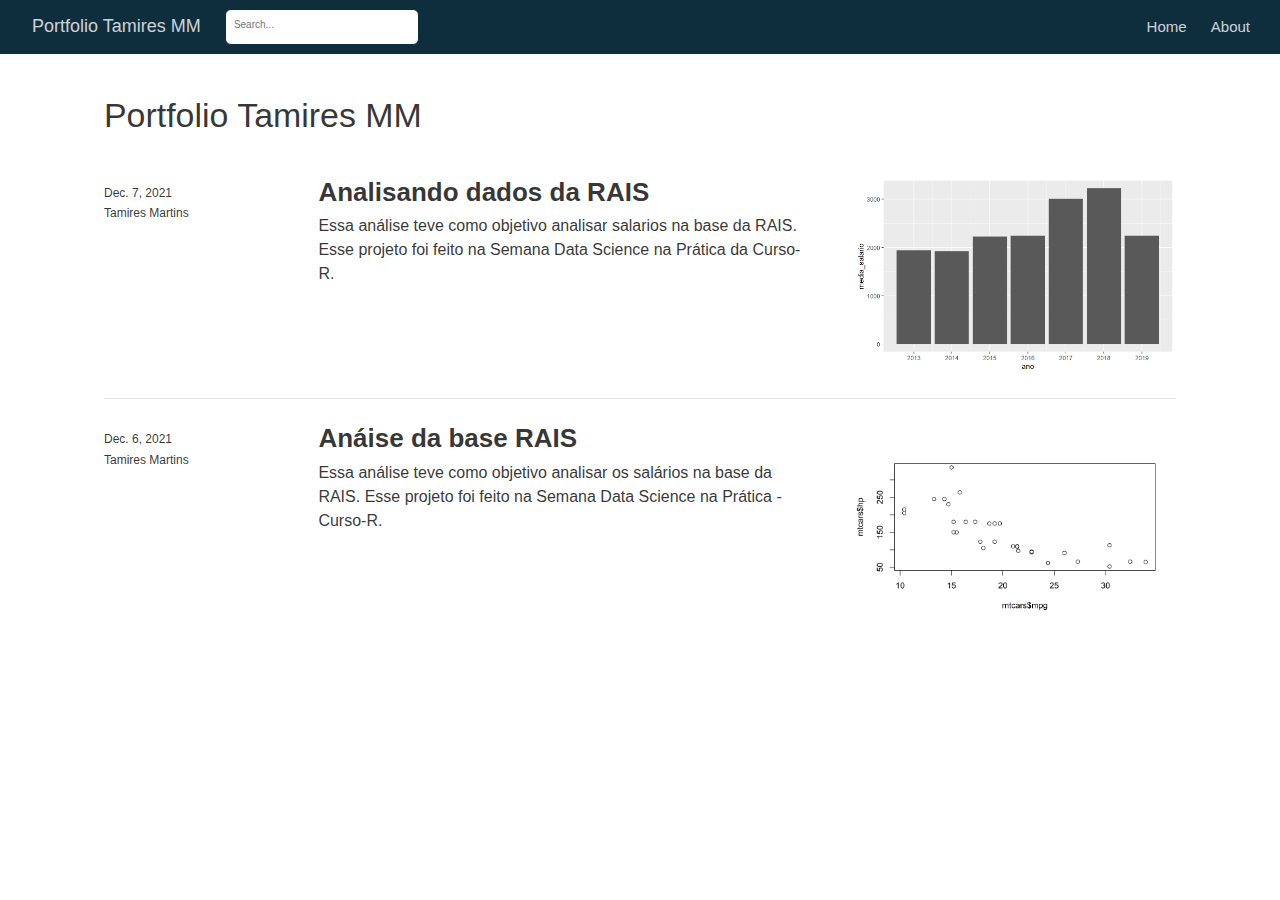
==== docs/index.html @ bf3757dd "post ate primeiro grafico" ====
<!DOCTYPE html>

<html xmlns="http://www.w3.org/1999/xhtml" lang="" xml:lang="">

<head>
  <meta charset="utf-8"/>
  <meta name="viewport" content="width=device-width, initial-scale=1"/>
  <meta http-equiv="X-UA-Compatible" content="IE=Edge,chrome=1"/>
  <meta name="generator" content="distill" />

  <style type="text/css">
  /* Hide doc at startup (prevent jankiness while JS renders/transforms) */
  body {
    visibility: hidden;
  }
  </style>

 <!--radix_placeholder_import_source-->
 <!--/radix_placeholder_import_source-->

<style type="text/css">code{white-space: pre;}</style>
<style type="text/css" data-origin="pandoc">
pre > code.sourceCode { white-space: pre; position: relative; }
pre > code.sourceCode > span { display: inline-block; line-height: 1.25; }
pre > code.sourceCode > span:empty { height: 1.2em; }
.sourceCode { overflow: visible; }
code.sourceCode > span { color: inherit; text-decoration: inherit; }
div.sourceCode { margin: 1em 0; }
pre.sourceCode { margin: 0; }
@media screen {
div.sourceCode { overflow: auto; }
}
@media print {
pre > code.sourceCode { white-space: pre-wrap; }
pre > code.sourceCode > span { text-indent: -5em; padding-left: 5em; }
}
pre.numberSource code
  { counter-reset: source-line 0; }
pre.numberSource code > span
  { position: relative; left: -4em; counter-increment: source-line; }
pre.numberSource code > span > a:first-child::before
  { content: counter(source-line);
    position: relative; left: -1em; text-align: right; vertical-align: baseline;
    border: none; display: inline-block;
    -webkit-touch-callout: none; -webkit-user-select: none;
    -khtml-user-select: none; -moz-user-select: none;
    -ms-user-select: none; user-select: none;
    padding: 0 4px; width: 4em;
    color: #aaaaaa;
  }
pre.numberSource { margin-left: 3em; border-left: 1px solid #aaaaaa;  padding-left: 4px; }
div.sourceCode
  {   }
@media screen {
pre > code.sourceCode > span > a:first-child::before { text-decoration: underline; }
}
code span.al { color: #ad0000; } /* Alert */
code span.an { color: #5e5e5e; } /* Annotation */
code span.at { } /* Attribute */
code span.bn { color: #ad0000; } /* BaseN */
code span.bu { } /* BuiltIn */
code span.cf { color: #007ba5; } /* ControlFlow */
code span.ch { color: #20794d; } /* Char */
code span.cn { color: #8f5902; } /* Constant */
code span.co { color: #5e5e5e; } /* Comment */
code span.cv { color: #5e5e5e; font-style: italic; } /* CommentVar */
code span.do { color: #5e5e5e; font-style: italic; } /* Documentation */
code span.dt { color: #ad0000; } /* DataType */
code span.dv { color: #ad0000; } /* DecVal */
code span.er { color: #ad0000; } /* Error */
code span.ex { } /* Extension */
code span.fl { color: #ad0000; } /* Float */
code span.fu { color: #4758ab; } /* Function */
code span.im { } /* Import */
code span.in { color: #5e5e5e; } /* Information */
code span.kw { color: #007ba5; } /* Keyword */
code span.op { color: #5e5e5e; } /* Operator */
code span.ot { color: #007ba5; } /* Other */
code span.pp { color: #ad0000; } /* Preprocessor */
code span.sc { color: #5e5e5e; } /* SpecialChar */
code span.ss { color: #20794d; } /* SpecialString */
code span.st { color: #20794d; } /* String */
code span.va { color: #111111; } /* Variable */
code span.vs { color: #20794d; } /* VerbatimString */
code span.wa { color: #5e5e5e; font-style: italic; } /* Warning */
</style>


  <!--radix_placeholder_meta_tags-->
  <title>Portfolio Tamires MM</title>




  <!--  https://developers.facebook.com/docs/sharing/webmasters#markup -->
  <meta property="og:title" content="Portfolio Tamires MM"/>
  <meta property="og:type" content="article"/>
  <meta property="og:locale" content="en_US"/>
  <meta property="og:site_name" content="Portfolio Tamires MM"/>

  <!--  https://dev.twitter.com/cards/types/summary -->
  <meta property="twitter:card" content="summary"/>
  <meta property="twitter:title" content="Portfolio Tamires MM"/>

  <!--/radix_placeholder_meta_tags-->
  <!--radix_placeholder_rmarkdown_metadata-->

  <script type="text/json" id="radix-rmarkdown-metadata">
  {"type":"list","attributes":{"names":{"type":"character","attributes":{},"value":["title","site","listing"]}},"value":[{"type":"character","attributes":{},"value":["Portfolio Tamires MM"]},{"type":"character","attributes":{},"value":["distill::distill_website"]},{"type":"character","attributes":{},"value":["posts"]}]}
  </script>
  <!--/radix_placeholder_rmarkdown_metadata-->
  <!--radix_placeholder_navigation_in_header-->
  <meta name="distill:offset" content=""/>

  <script type="application/javascript">

    window.headroom_prevent_pin = false;

    window.document.addEventListener("DOMContentLoaded", function (event) {

      // initialize headroom for banner
      var header = $('header').get(0);
      var headerHeight = header.offsetHeight;
      var headroom = new Headroom(header, {
        tolerance: 5,
        onPin : function() {
          if (window.headroom_prevent_pin) {
            window.headroom_prevent_pin = false;
            headroom.unpin();
          }
        }
      });
      headroom.init();
      if(window.location.hash)
        headroom.unpin();
      $(header).addClass('headroom--transition');

      // offset scroll location for banner on hash change
      // (see: https://github.com/WickyNilliams/headroom.js/issues/38)
      window.addEventListener("hashchange", function(event) {
        window.scrollTo(0, window.pageYOffset - (headerHeight + 25));
      });

      // responsive menu
      $('.distill-site-header').each(function(i, val) {
        var topnav = $(this);
        var toggle = topnav.find('.nav-toggle');
        toggle.on('click', function() {
          topnav.toggleClass('responsive');
        });
      });

      // nav dropdowns
      $('.nav-dropbtn').click(function(e) {
        $(this).next('.nav-dropdown-content').toggleClass('nav-dropdown-active');
        $(this).parent().siblings('.nav-dropdown')
           .children('.nav-dropdown-content').removeClass('nav-dropdown-active');
      });
      $("body").click(function(e){
        $('.nav-dropdown-content').removeClass('nav-dropdown-active');
      });
      $(".nav-dropdown").click(function(e){
        e.stopPropagation();
      });
    });
  </script>

  <style type="text/css">

  /* Theme (user-documented overrideables for nav appearance) */

  .distill-site-nav {
    color: rgba(255, 255, 255, 0.8);
    background-color: #0F2E3D;
    font-size: 15px;
    font-weight: 300;
  }

  .distill-site-nav a {
    color: inherit;
    text-decoration: none;
  }

  .distill-site-nav a:hover {
    color: white;
  }

  @media print {
    .distill-site-nav {
      display: none;
    }
  }

  .distill-site-header {

  }

  .distill-site-footer {

  }


  /* Site Header */

  .distill-site-header {
    width: 100%;
    box-sizing: border-box;
    z-index: 3;
  }

  .distill-site-header .nav-left {
    display: inline-block;
    margin-left: 8px;
  }

  @media screen and (max-width: 768px) {
    .distill-site-header .nav-left {
      margin-left: 0;
    }
  }


  .distill-site-header .nav-right {
    float: right;
    margin-right: 8px;
  }

  .distill-site-header a,
  .distill-site-header .title {
    display: inline-block;
    text-align: center;
    padding: 14px 10px 14px 10px;
  }

  .distill-site-header .title {
    font-size: 18px;
    min-width: 150px;
  }

  .distill-site-header .logo {
    padding: 0;
  }

  .distill-site-header .logo img {
    display: none;
    max-height: 20px;
    width: auto;
    margin-bottom: -4px;
  }

  .distill-site-header .nav-image img {
    max-height: 18px;
    width: auto;
    display: inline-block;
    margin-bottom: -3px;
  }



  @media screen and (min-width: 1000px) {
    .distill-site-header .logo img {
      display: inline-block;
    }
    .distill-site-header .nav-left {
      margin-left: 20px;
    }
    .distill-site-header .nav-right {
      margin-right: 20px;
    }
    .distill-site-header .title {
      padding-left: 12px;
    }
  }


  .distill-site-header .nav-toggle {
    display: none;
  }

  .nav-dropdown {
    display: inline-block;
    position: relative;
  }

  .nav-dropdown .nav-dropbtn {
    border: none;
    outline: none;
    color: rgba(255, 255, 255, 0.8);
    padding: 16px 10px;
    background-color: transparent;
    font-family: inherit;
    font-size: inherit;
    font-weight: inherit;
    margin: 0;
    margin-top: 1px;
    z-index: 2;
  }

  .nav-dropdown-content {
    display: none;
    position: absolute;
    background-color: white;
    min-width: 200px;
    border: 1px solid rgba(0,0,0,0.15);
    border-radius: 4px;
    box-shadow: 0px 8px 16px 0px rgba(0,0,0,0.1);
    z-index: 1;
    margin-top: 2px;
    white-space: nowrap;
    padding-top: 4px;
    padding-bottom: 4px;
  }

  .nav-dropdown-content hr {
    margin-top: 4px;
    margin-bottom: 4px;
    border: none;
    border-bottom: 1px solid rgba(0, 0, 0, 0.1);
  }

  .nav-dropdown-active {
    display: block;
  }

  .nav-dropdown-content a, .nav-dropdown-content .nav-dropdown-header {
    color: black;
    padding: 6px 24px;
    text-decoration: none;
    display: block;
    text-align: left;
  }

  .nav-dropdown-content .nav-dropdown-header {
    display: block;
    padding: 5px 24px;
    padding-bottom: 0;
    text-transform: uppercase;
    font-size: 14px;
    color: #999999;
    white-space: nowrap;
  }

  .nav-dropdown:hover .nav-dropbtn {
    color: white;
  }

  .nav-dropdown-content a:hover {
    background-color: #ddd;
    color: black;
  }

  .nav-right .nav-dropdown-content {
    margin-left: -45%;
    right: 0;
  }

  @media screen and (max-width: 768px) {
    .distill-site-header a, .distill-site-header .nav-dropdown  {display: none;}
    .distill-site-header a.nav-toggle {
      float: right;
      display: block;
    }
    .distill-site-header .title {
      margin-left: 0;
    }
    .distill-site-header .nav-right {
      margin-right: 0;
    }
    .distill-site-header {
      overflow: hidden;
    }
    .nav-right .nav-dropdown-content {
      margin-left: 0;
    }
  }


  @media screen and (max-width: 768px) {
    .distill-site-header.responsive {position: relative; min-height: 500px; }
    .distill-site-header.responsive a.nav-toggle {
      position: absolute;
      right: 0;
      top: 0;
    }
    .distill-site-header.responsive a,
    .distill-site-header.responsive .nav-dropdown {
      display: block;
      text-align: left;
    }
    .distill-site-header.responsive .nav-left,
    .distill-site-header.responsive .nav-right {
      width: 100%;
    }
    .distill-site-header.responsive .nav-dropdown {float: none;}
    .distill-site-header.responsive .nav-dropdown-content {position: relative;}
    .distill-site-header.responsive .nav-dropdown .nav-dropbtn {
      display: block;
      width: 100%;
      text-align: left;
    }
  }

  /* Site Footer */

  .distill-site-footer {
    width: 100%;
    overflow: hidden;
    box-sizing: border-box;
    z-index: 3;
    margin-top: 30px;
    padding-top: 30px;
    padding-bottom: 30px;
    text-align: center;
  }

  /* Headroom */

  d-title {
    padding-top: 6rem;
  }

  @media print {
    d-title {
      padding-top: 4rem;
    }
  }

  .headroom {
    z-index: 1000;
    position: fixed;
    top: 0;
    left: 0;
    right: 0;
  }

  .headroom--transition {
    transition: all .4s ease-in-out;
  }

  .headroom--unpinned {
    top: -100px;
  }

  .headroom--pinned {
    top: 0;
  }

  /* adjust viewport for navbar height */
  /* helps vertically center bootstrap (non-distill) content */
  .min-vh-100 {
    min-height: calc(100vh - 100px) !important;
  }

  </style>

  <script src="site_libs/jquery-3.6.0/jquery-3.6.0.min.js"></script>
  <link href="site_libs/font-awesome-5.1.0/css/all.css" rel="stylesheet"/>
  <link href="site_libs/font-awesome-5.1.0/css/v4-shims.css" rel="stylesheet"/>
  <script src="site_libs/headroom-0.9.4/headroom.min.js"></script>
  <script src="site_libs/autocomplete-0.37.1/autocomplete.min.js"></script>
  <script src="site_libs/fuse-6.4.1/fuse.min.js"></script>

  <script type="application/javascript">

  function getMeta(metaName) {
    var metas = document.getElementsByTagName('meta');
    for (let i = 0; i < metas.length; i++) {
      if (metas[i].getAttribute('name') === metaName) {
        return metas[i].getAttribute('content');
      }
    }
    return '';
  }

  function offsetURL(url) {
    var offset = getMeta('distill:offset');
    return offset ? offset + '/' + url : url;
  }

  function createFuseIndex() {

    // create fuse index
    var options = {
      keys: [
        { name: 'title', weight: 20 },
        { name: 'categories', weight: 15 },
        { name: 'description', weight: 10 },
        { name: 'contents', weight: 5 },
      ],
      ignoreLocation: true,
      threshold: 0
    };
    var fuse = new window.Fuse([], options);

    // fetch the main search.json
    return fetch(offsetURL('search.json'))
      .then(function(response) {
        if (response.status == 200) {
          return response.json().then(function(json) {
            // index main articles
            json.articles.forEach(function(article) {
              fuse.add(article);
            });
            // download collections and index their articles
            return Promise.all(json.collections.map(function(collection) {
              return fetch(offsetURL(collection)).then(function(response) {
                if (response.status === 200) {
                  return response.json().then(function(articles) {
                    articles.forEach(function(article) {
                      fuse.add(article);
                    });
                  })
                } else {
                  return Promise.reject(
                    new Error('Unexpected status from search index request: ' +
                              response.status)
                  );
                }
              });
            })).then(function() {
              return fuse;
            });
          });

        } else {
          return Promise.reject(
            new Error('Unexpected status from search index request: ' +
                        response.status)
          );
        }
      });
  }

  window.document.addEventListener("DOMContentLoaded", function (event) {

    // get search element (bail if we don't have one)
    var searchEl = window.document.getElementById('distill-search');
    if (!searchEl)
      return;

    createFuseIndex()
      .then(function(fuse) {

        // make search box visible
        searchEl.classList.remove('hidden');

        // initialize autocomplete
        var options = {
          autoselect: true,
          hint: false,
          minLength: 2,
        };
        window.autocomplete(searchEl, options, [{
          source: function(query, callback) {
            const searchOptions = {
              isCaseSensitive: false,
              shouldSort: true,
              minMatchCharLength: 2,
              limit: 10,
            };
            var results = fuse.search(query, searchOptions);
            callback(results
              .map(function(result) { return result.item; })
            );
          },
          templates: {
            suggestion: function(suggestion) {
              var img = suggestion.preview && Object.keys(suggestion.preview).length > 0
                ? `<img src="${offsetURL(suggestion.preview)}"</img>`
                : '';
              var html = `
                <div class="search-item">
                  <h3>${suggestion.title}</h3>
                  <div class="search-item-description">
                    ${suggestion.description || ''}
                  </div>
                  <div class="search-item-preview">
                    ${img}
                  </div>
                </div>
              `;
              return html;
            }
          }
        }]).on('autocomplete:selected', function(event, suggestion) {
          window.location.href = offsetURL(suggestion.path);
        });
        // remove inline display style on autocompleter (we want to
        // manage responsive display via css)
        $('.algolia-autocomplete').css("display", "");
      })
      .catch(function(error) {
        console.log(error);
      });

  });

  </script>

  <style type="text/css">

  .nav-search {
    font-size: x-small;
  }

  /* Algolioa Autocomplete */

  .algolia-autocomplete {
    display: inline-block;
    margin-left: 10px;
    vertical-align: sub;
    background-color: white;
    color: black;
    padding: 6px;
    padding-top: 8px;
    padding-bottom: 0;
    border-radius: 6px;
    border: 1px #0F2E3D solid;
    width: 180px;
  }


  @media screen and (max-width: 768px) {
    .distill-site-nav .algolia-autocomplete {
      display: none;
      visibility: hidden;
    }
    .distill-site-nav.responsive .algolia-autocomplete {
      display: inline-block;
      visibility: visible;
    }
    .distill-site-nav.responsive .algolia-autocomplete .aa-dropdown-menu {
      margin-left: 0;
      width: 400px;
      max-height: 400px;
    }
  }

  .algolia-autocomplete .aa-input, .algolia-autocomplete .aa-hint {
    width: 90%;
    outline: none;
    border: none;
  }

  .algolia-autocomplete .aa-hint {
    color: #999;
  }
  .algolia-autocomplete .aa-dropdown-menu {
    width: 550px;
    max-height: 70vh;
    overflow-x: visible;
    overflow-y: scroll;
    padding: 5px;
    margin-top: 3px;
    margin-left: -150px;
    background-color: #fff;
    border-radius: 5px;
    border: 1px solid #999;
    border-top: none;
  }

  .algolia-autocomplete .aa-dropdown-menu .aa-suggestion {
    cursor: pointer;
    padding: 5px 4px;
    border-bottom: 1px solid #eee;
  }

  .algolia-autocomplete .aa-dropdown-menu .aa-suggestion:last-of-type {
    border-bottom: none;
    margin-bottom: 2px;
  }

  .algolia-autocomplete .aa-dropdown-menu .aa-suggestion .search-item {
    overflow: hidden;
    font-size: 0.8em;
    line-height: 1.4em;
  }

  .algolia-autocomplete .aa-dropdown-menu .aa-suggestion .search-item h3 {
    font-size: 1rem;
    margin-block-start: 0;
    margin-block-end: 5px;
  }

  .algolia-autocomplete .aa-dropdown-menu .aa-suggestion .search-item-description {
    display: inline-block;
    overflow: hidden;
    height: 2.8em;
    width: 80%;
    margin-right: 4%;
  }

  .algolia-autocomplete .aa-dropdown-menu .aa-suggestion .search-item-preview {
    display: inline-block;
    width: 15%;
  }

  .algolia-autocomplete .aa-dropdown-menu .aa-suggestion .search-item-preview img {
    height: 3em;
    width: auto;
    display: none;
  }

  .algolia-autocomplete .aa-dropdown-menu .aa-suggestion .search-item-preview img[src] {
    display: initial;
  }

  .algolia-autocomplete .aa-dropdown-menu .aa-suggestion.aa-cursor {
    background-color: #eee;
  }
  .algolia-autocomplete .aa-dropdown-menu .aa-suggestion em {
    font-weight: bold;
    font-style: normal;
  }

  </style>


  <!--/radix_placeholder_navigation_in_header-->
  <!--radix_placeholder_distill-->

  <style type="text/css">

  body {
    background-color: white;
  }

  .pandoc-table {
    width: 100%;
  }

  .pandoc-table>caption {
    margin-bottom: 10px;
  }

  .pandoc-table th:not([align]) {
    text-align: left;
  }

  .pagedtable-footer {
    font-size: 15px;
  }

  d-byline .byline {
    grid-template-columns: 2fr 2fr;
  }

  d-byline .byline h3 {
    margin-block-start: 1.5em;
  }

  d-byline .byline .authors-affiliations h3 {
    margin-block-start: 0.5em;
  }

  .authors-affiliations .orcid-id {
    width: 16px;
    height:16px;
    margin-left: 4px;
    margin-right: 4px;
    vertical-align: middle;
    padding-bottom: 2px;
  }

  d-title .dt-tags {
    margin-top: 1em;
    grid-column: text;
  }

  .dt-tags .dt-tag {
    text-decoration: none;
    display: inline-block;
    color: rgba(0,0,0,0.6);
    padding: 0em 0.4em;
    margin-right: 0.5em;
    margin-bottom: 0.4em;
    font-size: 70%;
    border: 1px solid rgba(0,0,0,0.2);
    border-radius: 3px;
    text-transform: uppercase;
    font-weight: 500;
  }

  d-article table.gt_table td,
  d-article table.gt_table th {
    border-bottom: none;
  }

  .html-widget {
    margin-bottom: 2.0em;
  }

  .l-screen-inset {
    padding-right: 16px;
  }

  .l-screen .caption {
    margin-left: 10px;
  }

  .shaded {
    background: rgb(247, 247, 247);
    padding-top: 20px;
    padding-bottom: 20px;
    border-top: 1px solid rgba(0, 0, 0, 0.1);
    border-bottom: 1px solid rgba(0, 0, 0, 0.1);
  }

  .shaded .html-widget {
    margin-bottom: 0;
    border: 1px solid rgba(0, 0, 0, 0.1);
  }

  .shaded .shaded-content {
    background: white;
  }

  .text-output {
    margin-top: 0;
    line-height: 1.5em;
  }

  .hidden {
    display: none !important;
  }

  d-article {
    padding-top: 2.5rem;
    padding-bottom: 30px;
  }

  d-appendix {
    padding-top: 30px;
  }

  d-article>p>img {
    width: 100%;
  }

  d-article h2 {
    margin: 1rem 0 1.5rem 0;
  }

  d-article h3 {
    margin-top: 1.5rem;
  }

  d-article iframe {
    border: 1px solid rgba(0, 0, 0, 0.1);
    margin-bottom: 2.0em;
    width: 100%;
  }

  /* Tweak code blocks */

  d-article div.sourceCode code,
  d-article pre code {
    font-family: Consolas, Monaco, 'Andale Mono', 'Ubuntu Mono', monospace;
  }

  d-article pre,
  d-article div.sourceCode,
  d-article div.sourceCode pre {
    overflow: auto;
  }

  d-article div.sourceCode {
    background-color: white;
  }

  d-article div.sourceCode pre {
    padding-left: 10px;
    font-size: 12px;
    border-left: 2px solid rgba(0,0,0,0.1);
  }

  d-article pre {
    font-size: 12px;
    color: black;
    background: none;
    margin-top: 0;
    text-align: left;
    white-space: pre;
    word-spacing: normal;
    word-break: normal;
    word-wrap: normal;
    line-height: 1.5;

    -moz-tab-size: 4;
    -o-tab-size: 4;
    tab-size: 4;

    -webkit-hyphens: none;
    -moz-hyphens: none;
    -ms-hyphens: none;
    hyphens: none;
  }

  d-article pre a {
    border-bottom: none;
  }

  d-article pre a:hover {
    border-bottom: none;
    text-decoration: underline;
  }

  d-article details {
    grid-column: text;
    margin-bottom: 0.8em;
  }

  @media(min-width: 768px) {

  d-article pre,
  d-article div.sourceCode,
  d-article div.sourceCode pre {
    overflow: visible !important;
  }

  d-article div.sourceCode pre {
    padding-left: 18px;
    font-size: 14px;
  }

  d-article pre {
    font-size: 14px;
  }

  }

  figure img.external {
    background: white;
    border: 1px solid rgba(0, 0, 0, 0.1);
    box-shadow: 0 1px 8px rgba(0, 0, 0, 0.1);
    padding: 18px;
    box-sizing: border-box;
  }

  /* CSS for d-contents */

  .d-contents {
    grid-column: text;
    color: rgba(0,0,0,0.8);
    font-size: 0.9em;
    padding-bottom: 1em;
    margin-bottom: 1em;
    padding-bottom: 0.5em;
    margin-bottom: 1em;
    padding-left: 0.25em;
    justify-self: start;
  }

  @media(min-width: 1000px) {
    .d-contents.d-contents-float {
      height: 0;
      grid-column-start: 1;
      grid-column-end: 4;
      justify-self: center;
      padding-right: 3em;
      padding-left: 2em;
    }
  }

  .d-contents nav h3 {
    font-size: 18px;
    margin-top: 0;
    margin-bottom: 1em;
  }

  .d-contents li {
    list-style-type: none
  }

  .d-contents nav > ul {
    padding-left: 0;
  }

  .d-contents ul {
    padding-left: 1em
  }

  .d-contents nav ul li {
    margin-top: 0.6em;
    margin-bottom: 0.2em;
  }

  .d-contents nav a {
    font-size: 13px;
    border-bottom: none;
    text-decoration: none
    color: rgba(0, 0, 0, 0.8);
  }

  .d-contents nav a:hover {
    text-decoration: underline solid rgba(0, 0, 0, 0.6)
  }

  .d-contents nav > ul > li > a {
    font-weight: 600;
  }

  .d-contents nav > ul > li > ul {
    font-weight: inherit;
  }

  .d-contents nav > ul > li > ul > li {
    margin-top: 0.2em;
  }


  .d-contents nav ul {
    margin-top: 0;
    margin-bottom: 0.25em;
  }

  .d-article-with-toc h2:nth-child(2) {
    margin-top: 0;
  }


  /* Figure */

  .figure {
    position: relative;
    margin-bottom: 2.5em;
    margin-top: 1.5em;
  }

  .figure img {
    width: 100%;
  }

  .figure .caption {
    color: rgba(0, 0, 0, 0.6);
    font-size: 12px;
    line-height: 1.5em;
  }

  .figure img.external {
    background: white;
    border: 1px solid rgba(0, 0, 0, 0.1);
    box-shadow: 0 1px 8px rgba(0, 0, 0, 0.1);
    padding: 18px;
    box-sizing: border-box;
  }

  .figure .caption a {
    color: rgba(0, 0, 0, 0.6);
  }

  .figure .caption b,
  .figure .caption strong, {
    font-weight: 600;
    color: rgba(0, 0, 0, 1.0);
  }

  /* Citations */

  d-article .citation {
    color: inherit;
    cursor: inherit;
  }

  div.hanging-indent{
    margin-left: 1em; text-indent: -1em;
  }

  /* Citation hover box */

  .tippy-box[data-theme~=light-border] {
    background-color: rgba(250, 250, 250, 0.95);
  }

  .tippy-content > p {
    margin-bottom: 0;
    padding: 2px;
  }


  /* Tweak 1000px media break to show more text */

  @media(min-width: 1000px) {
    .base-grid,
    distill-header,
    d-title,
    d-abstract,
    d-article,
    d-appendix,
    distill-appendix,
    d-byline,
    d-footnote-list,
    d-citation-list,
    distill-footer {
      grid-template-columns: [screen-start] 1fr [page-start kicker-start] 80px [middle-start] 50px [text-start kicker-end] 65px 65px 65px 65px 65px 65px 65px 65px [text-end gutter-start] 65px [middle-end] 65px [page-end gutter-end] 1fr [screen-end];
      grid-column-gap: 16px;
    }

    .grid {
      grid-column-gap: 16px;
    }

    d-article {
      font-size: 1.06rem;
      line-height: 1.7em;
    }
    figure .caption, .figure .caption, figure figcaption {
      font-size: 13px;
    }
  }

  @media(min-width: 1180px) {
    .base-grid,
    distill-header,
    d-title,
    d-abstract,
    d-article,
    d-appendix,
    distill-appendix,
    d-byline,
    d-footnote-list,
    d-citation-list,
    distill-footer {
      grid-template-columns: [screen-start] 1fr [page-start kicker-start] 60px [middle-start] 60px [text-start kicker-end] 60px 60px 60px 60px 60px 60px 60px 60px [text-end gutter-start] 60px [middle-end] 60px [page-end gutter-end] 1fr [screen-end];
      grid-column-gap: 32px;
    }

    .grid {
      grid-column-gap: 32px;
    }
  }


  /* Get the citation styles for the appendix (not auto-injected on render since
     we do our own rendering of the citation appendix) */

  d-appendix .citation-appendix,
  .d-appendix .citation-appendix {
    font-size: 11px;
    line-height: 15px;
    border-left: 1px solid rgba(0, 0, 0, 0.1);
    padding-left: 18px;
    border: 1px solid rgba(0,0,0,0.1);
    background: rgba(0, 0, 0, 0.02);
    padding: 10px 18px;
    border-radius: 3px;
    color: rgba(150, 150, 150, 1);
    overflow: hidden;
    margin-top: -12px;
    white-space: pre-wrap;
    word-wrap: break-word;
  }

  /* Include appendix styles here so they can be overridden */

  d-appendix {
    contain: layout style;
    font-size: 0.8em;
    line-height: 1.7em;
    margin-top: 60px;
    margin-bottom: 0;
    border-top: 1px solid rgba(0, 0, 0, 0.1);
    color: rgba(0,0,0,0.5);
    padding-top: 60px;
    padding-bottom: 48px;
  }

  d-appendix h3 {
    grid-column: page-start / text-start;
    font-size: 15px;
    font-weight: 500;
    margin-top: 1em;
    margin-bottom: 0;
    color: rgba(0,0,0,0.65);
  }

  d-appendix h3 + * {
    margin-top: 1em;
  }

  d-appendix ol {
    padding: 0 0 0 15px;
  }

  @media (min-width: 768px) {
    d-appendix ol {
      padding: 0 0 0 30px;
      margin-left: -30px;
    }
  }

  d-appendix li {
    margin-bottom: 1em;
  }

  d-appendix a {
    color: rgba(0, 0, 0, 0.6);
  }

  d-appendix > * {
    grid-column: text;
  }

  d-appendix > d-footnote-list,
  d-appendix > d-citation-list,
  d-appendix > distill-appendix {
    grid-column: screen;
  }

  /* Include footnote styles here so they can be overridden */

  d-footnote-list {
    contain: layout style;
  }

  d-footnote-list > * {
    grid-column: text;
  }

  d-footnote-list a.footnote-backlink {
    color: rgba(0,0,0,0.3);
    padding-left: 0.5em;
  }



  /* Anchor.js */

  .anchorjs-link {
    /*transition: all .25s linear; */
    text-decoration: none;
    border-bottom: none;
  }
  *:hover > .anchorjs-link {
    margin-left: -1.125em !important;
    text-decoration: none;
    border-bottom: none;
  }

  /* Social footer */

  .social_footer {
    margin-top: 30px;
    margin-bottom: 0;
    color: rgba(0,0,0,0.67);
  }

  .disqus-comments {
    margin-right: 30px;
  }

  .disqus-comment-count {
    border-bottom: 1px solid rgba(0, 0, 0, 0.4);
    cursor: pointer;
  }

  #disqus_thread {
    margin-top: 30px;
  }

  .article-sharing a {
    border-bottom: none;
    margin-right: 8px;
  }

  .article-sharing a:hover {
    border-bottom: none;
  }

  .sidebar-section.subscribe {
    font-size: 12px;
    line-height: 1.6em;
  }

  .subscribe p {
    margin-bottom: 0.5em;
  }


  .article-footer .subscribe {
    font-size: 15px;
    margin-top: 45px;
  }


  .sidebar-section.custom {
    font-size: 12px;
    line-height: 1.6em;
  }

  .custom p {
    margin-bottom: 0.5em;
  }

  /* Styles for listing layout (hide title) */
  .layout-listing d-title, .layout-listing .d-title {
    display: none;
  }

  /* Styles for posts lists (not auto-injected) */


  .posts-with-sidebar {
    padding-left: 45px;
    padding-right: 45px;
  }

  .posts-list .description h2,
  .posts-list .description p {
    font-family: -apple-system, BlinkMacSystemFont, "Segoe UI", Roboto, Oxygen, Ubuntu, Cantarell, "Fira Sans", "Droid Sans", "Helvetica Neue", Arial, sans-serif;
  }

  .posts-list .description h2 {
    font-weight: 700;
    border-bottom: none;
    padding-bottom: 0;
  }

  .posts-list h2.post-tag {
    border-bottom: 1px solid rgba(0, 0, 0, 0.2);
    padding-bottom: 12px;
  }
  .posts-list {
    margin-top: 60px;
    margin-bottom: 24px;
  }

  .posts-list .post-preview {
    text-decoration: none;
    overflow: hidden;
    display: block;
    border-bottom: 1px solid rgba(0, 0, 0, 0.1);
    padding: 24px 0;
  }

  .post-preview-last {
    border-bottom: none !important;
  }

  .posts-list .posts-list-caption {
    grid-column: screen;
    font-weight: 400;
  }

  .posts-list .post-preview h2 {
    margin: 0 0 6px 0;
    line-height: 1.2em;
    font-style: normal;
    font-size: 24px;
  }

  .posts-list .post-preview p {
    margin: 0 0 12px 0;
    line-height: 1.4em;
    font-size: 16px;
  }

  .posts-list .post-preview .thumbnail {
    box-sizing: border-box;
    margin-bottom: 24px;
    position: relative;
    max-width: 500px;
  }
  .posts-list .post-preview img {
    width: 100%;
    display: block;
  }

  .posts-list .metadata {
    font-size: 12px;
    line-height: 1.4em;
    margin-bottom: 18px;
  }

  .posts-list .metadata > * {
    display: inline-block;
  }

  .posts-list .metadata .publishedDate {
    margin-right: 2em;
  }

  .posts-list .metadata .dt-authors {
    display: block;
    margin-top: 0.3em;
    margin-right: 2em;
  }

  .posts-list .dt-tags {
    display: block;
    line-height: 1em;
  }

  .posts-list .dt-tags .dt-tag {
    display: inline-block;
    color: rgba(0,0,0,0.6);
    padding: 0.3em 0.4em;
    margin-right: 0.2em;
    margin-bottom: 0.4em;
    font-size: 60%;
    border: 1px solid rgba(0,0,0,0.2);
    border-radius: 3px;
    text-transform: uppercase;
    font-weight: 500;
  }

  .posts-list img {
    opacity: 1;
  }

  .posts-list img[data-src] {
    opacity: 0;
  }

  .posts-more {
    clear: both;
  }


  .posts-sidebar {
    font-size: 16px;
  }

  .posts-sidebar h3 {
    font-size: 16px;
    margin-top: 0;
    margin-bottom: 0.5em;
    font-weight: 400;
    text-transform: uppercase;
  }

  .sidebar-section {
    margin-bottom: 30px;
  }

  .categories ul {
    list-style-type: none;
    margin: 0;
    padding: 0;
  }

  .categories li {
    color: rgba(0, 0, 0, 0.8);
    margin-bottom: 0;
  }

  .categories li>a {
    border-bottom: none;
  }

  .categories li>a:hover {
    border-bottom: 1px solid rgba(0, 0, 0, 0.4);
  }

  .categories .active {
    font-weight: 600;
  }

  .categories .category-count {
    color: rgba(0, 0, 0, 0.4);
  }


  @media(min-width: 768px) {
    .posts-list .post-preview h2 {
      font-size: 26px;
    }
    .posts-list .post-preview .thumbnail {
      float: right;
      width: 30%;
      margin-bottom: 0;
    }
    .posts-list .post-preview .description {
      float: left;
      width: 45%;
    }
    .posts-list .post-preview .metadata {
      float: left;
      width: 20%;
      margin-top: 8px;
    }
    .posts-list .post-preview p {
      margin: 0 0 12px 0;
      line-height: 1.5em;
      font-size: 16px;
    }
    .posts-with-sidebar .posts-list {
      float: left;
      width: 75%;
    }
    .posts-with-sidebar .posts-sidebar {
      float: right;
      width: 20%;
      margin-top: 60px;
      padding-top: 24px;
      padding-bottom: 24px;
    }
  }


  /* Improve display for browsers without grid (IE/Edge <= 15) */

  .downlevel {
    line-height: 1.6em;
    font-family: -apple-system, BlinkMacSystemFont, "Segoe UI", Roboto, Oxygen, Ubuntu, Cantarell, "Fira Sans", "Droid Sans", "Helvetica Neue", Arial, sans-serif;
    margin: 0;
  }

  .downlevel .d-title {
    padding-top: 6rem;
    padding-bottom: 1.5rem;
  }

  .downlevel .d-title h1 {
    font-size: 50px;
    font-weight: 700;
    line-height: 1.1em;
    margin: 0 0 0.5rem;
  }

  .downlevel .d-title p {
    font-weight: 300;
    font-size: 1.2rem;
    line-height: 1.55em;
    margin-top: 0;
  }

  .downlevel .d-byline {
    padding-top: 0.8em;
    padding-bottom: 0.8em;
    font-size: 0.8rem;
    line-height: 1.8em;
  }

  .downlevel .section-separator {
    border: none;
    border-top: 1px solid rgba(0, 0, 0, 0.1);
  }

  .downlevel .d-article {
    font-size: 1.06rem;
    line-height: 1.7em;
    padding-top: 1rem;
    padding-bottom: 2rem;
  }


  .downlevel .d-appendix {
    padding-left: 0;
    padding-right: 0;
    max-width: none;
    font-size: 0.8em;
    line-height: 1.7em;
    margin-bottom: 0;
    color: rgba(0,0,0,0.5);
    padding-top: 40px;
    padding-bottom: 48px;
  }

  .downlevel .footnotes ol {
    padding-left: 13px;
  }

  .downlevel .base-grid,
  .downlevel .distill-header,
  .downlevel .d-title,
  .downlevel .d-abstract,
  .downlevel .d-article,
  .downlevel .d-appendix,
  .downlevel .distill-appendix,
  .downlevel .d-byline,
  .downlevel .d-footnote-list,
  .downlevel .d-citation-list,
  .downlevel .distill-footer,
  .downlevel .appendix-bottom,
  .downlevel .posts-container {
    padding-left: 40px;
    padding-right: 40px;
  }

  @media(min-width: 768px) {
    .downlevel .base-grid,
    .downlevel .distill-header,
    .downlevel .d-title,
    .downlevel .d-abstract,
    .downlevel .d-article,
    .downlevel .d-appendix,
    .downlevel .distill-appendix,
    .downlevel .d-byline,
    .downlevel .d-footnote-list,
    .downlevel .d-citation-list,
    .downlevel .distill-footer,
    .downlevel .appendix-bottom,
    .downlevel .posts-container {
    padding-left: 150px;
    padding-right: 150px;
    max-width: 900px;
  }
  }

  .downlevel pre code {
    display: block;
    border-left: 2px solid rgba(0, 0, 0, .1);
    padding: 0 0 0 20px;
    font-size: 14px;
  }

  .downlevel code, .downlevel pre {
    color: black;
    background: none;
    font-family: Consolas, Monaco, 'Andale Mono', 'Ubuntu Mono', monospace;
    text-align: left;
    white-space: pre;
    word-spacing: normal;
    word-break: normal;
    word-wrap: normal;
    line-height: 1.5;

    -moz-tab-size: 4;
    -o-tab-size: 4;
    tab-size: 4;

    -webkit-hyphens: none;
    -moz-hyphens: none;
    -ms-hyphens: none;
    hyphens: none;
  }

  .downlevel .posts-list .post-preview {
    color: inherit;
  }



  </style>

  <script type="application/javascript">

  function is_downlevel_browser() {
    if (bowser.isUnsupportedBrowser({ msie: "12", msedge: "16"},
                                   window.navigator.userAgent)) {
      return true;
    } else {
      return window.load_distill_framework === undefined;
    }
  }

  // show body when load is complete
  function on_load_complete() {

    // add anchors
    if (window.anchors) {
      window.anchors.options.placement = 'left';
      window.anchors.add('d-article > h2, d-article > h3, d-article > h4, d-article > h5');
    }


    // set body to visible
    document.body.style.visibility = 'visible';

    // force redraw for leaflet widgets
    if (window.HTMLWidgets) {
      var maps = window.HTMLWidgets.findAll(".leaflet");
      $.each(maps, function(i, el) {
        var map = this.getMap();
        map.invalidateSize();
        map.eachLayer(function(layer) {
          if (layer instanceof L.TileLayer)
            layer.redraw();
        });
      });
    }

    // trigger 'shown' so htmlwidgets resize
    $('d-article').trigger('shown');
  }

  function init_distill() {

    init_common();

    // create front matter
    var front_matter = $('<d-front-matter></d-front-matter>');
    $('#distill-front-matter').wrap(front_matter);

    // create d-title
    $('.d-title').changeElementType('d-title');

    // create d-byline
    var byline = $('<d-byline></d-byline>');
    $('.d-byline').replaceWith(byline);

    // create d-article
    var article = $('<d-article></d-article>');
    $('.d-article').wrap(article).children().unwrap();

    // move posts container into article
    $('.posts-container').appendTo($('d-article'));

    // create d-appendix
    $('.d-appendix').changeElementType('d-appendix');

    // flag indicating that we have appendix items
    var appendix = $('.appendix-bottom').children('h3').length > 0;

    // replace footnotes with <d-footnote>
    $('.footnote-ref').each(function(i, val) {
      appendix = true;
      var href = $(this).attr('href');
      var id = href.replace('#', '');
      var fn = $('#' + id);
      var fn_p = $('#' + id + '>p');
      fn_p.find('.footnote-back').remove();
      var text = fn_p.html();
      var dtfn = $('<d-footnote></d-footnote>');
      dtfn.html(text);
      $(this).replaceWith(dtfn);
    });
    // remove footnotes
    $('.footnotes').remove();

    // move refs into #references-listing
    $('#references-listing').replaceWith($('#refs'));

    $('h1.appendix, h2.appendix').each(function(i, val) {
      $(this).changeElementType('h3');
    });
    $('h3.appendix').each(function(i, val) {
      var id = $(this).attr('id');
      $('.d-contents a[href="#' + id + '"]').parent().remove();
      appendix = true;
      $(this).nextUntil($('h1, h2, h3')).addBack().appendTo($('d-appendix'));
    });

    // show d-appendix if we have appendix content
    $("d-appendix").css('display', appendix ? 'grid' : 'none');

    // localize layout chunks to just output
    $('.layout-chunk').each(function(i, val) {

      // capture layout
      var layout = $(this).attr('data-layout');

      // apply layout to markdown level block elements
      var elements = $(this).children().not('details, div.sourceCode, pre, script');
      elements.each(function(i, el) {
        var layout_div = $('<div class="' + layout + '"></div>');
        if (layout_div.hasClass('shaded')) {
          var shaded_content = $('<div class="shaded-content"></div>');
          $(this).wrap(shaded_content);
          $(this).parent().wrap(layout_div);
        } else {
          $(this).wrap(layout_div);
        }
      });


      // unwrap the layout-chunk div
      $(this).children().unwrap();
    });

    // remove code block used to force  highlighting css
    $('.distill-force-highlighting-css').parent().remove();

    // remove empty line numbers inserted by pandoc when using a
    // custom syntax highlighting theme
    $('code.sourceCode a:empty').remove();

    // load distill framework
    load_distill_framework();

    // wait for window.distillRunlevel == 4 to do post processing
    function distill_post_process() {

      if (!window.distillRunlevel || window.distillRunlevel < 4)
        return;

      // hide author/affiliations entirely if we have no authors
      var front_matter = JSON.parse($("#distill-front-matter").html());
      var have_authors = front_matter.authors && front_matter.authors.length > 0;
      if (!have_authors)
        $('d-byline').addClass('hidden');

      // article with toc class
      $('.d-contents').parent().addClass('d-article-with-toc');

      // strip links that point to #
      $('.authors-affiliations').find('a[href="#"]').removeAttr('href');

      // add orcid ids
      $('.authors-affiliations').find('.author').each(function(i, el) {
        var orcid_id = front_matter.authors[i].orcidID;
        if (orcid_id) {
          var a = $('<a></a>');
          a.attr('href', 'https://orcid.org/' + orcid_id);
          var img = $('<img></img>');
          img.addClass('orcid-id');
          img.attr('alt', 'ORCID ID');
          img.attr('src','[data-uri]');
          a.append(img);
          $(this).append(a);
        }
      });

      // hide elements of author/affiliations grid that have no value
      function hide_byline_column(caption) {
        $('d-byline').find('h3:contains("' + caption + '")').parent().css('visibility', 'hidden');
      }

      // affiliations
      var have_affiliations = false;
      for (var i = 0; i<front_matter.authors.length; ++i) {
        var author = front_matter.authors[i];
        if (author.affiliation !== "&nbsp;") {
          have_affiliations = true;
          break;
        }
      }
      if (!have_affiliations)
        $('d-byline').find('h3:contains("Affiliations")').css('visibility', 'hidden');

      // published date
      if (!front_matter.publishedDate)
        hide_byline_column("Published");

      // document object identifier
      var doi = $('d-byline').find('h3:contains("DOI")');
      var doi_p = doi.next().empty();
      if (!front_matter.doi) {
        // if we have a citation and valid citationText then link to that
        if ($('#citation').length > 0 && front_matter.citationText) {
          doi.html('Citation');
          $('<a href="#citation"></a>')
            .text(front_matter.citationText)
            .appendTo(doi_p);
        } else {
          hide_byline_column("DOI");
        }
      } else {
        $('<a></a>')
           .attr('href', "https://doi.org/" + front_matter.doi)
           .html(front_matter.doi)
           .appendTo(doi_p);
      }

       // change plural form of authors/affiliations
      if (front_matter.authors.length === 1) {
        var grid = $('.authors-affiliations');
        grid.children('h3:contains("Authors")').text('Author');
        grid.children('h3:contains("Affiliations")').text('Affiliation');
      }

      // remove d-appendix and d-footnote-list local styles
      $('d-appendix > style:first-child').remove();
      $('d-footnote-list > style:first-child').remove();

      // move appendix-bottom entries to the bottom
      $('.appendix-bottom').appendTo('d-appendix').children().unwrap();
      $('.appendix-bottom').remove();

      // hoverable references
      $('span.citation[data-cites]').each(function() {
        var refs = $(this).attr('data-cites').split(" ");
        var refHtml = refs.map(function(ref) {
          return "<p>" + $('#ref-' + ref).html() + "</p>";
        }).join("\n");
        window.tippy(this, {
          allowHTML: true,
          content: refHtml,
          maxWidth: 500,
          interactive: true,
          interactiveBorder: 10,
          theme: 'light-border',
          placement: 'bottom-start'
        });
      });

      // clear polling timer
      clearInterval(tid);

      // show body now that everything is ready
      on_load_complete();
    }

    var tid = setInterval(distill_post_process, 50);
    distill_post_process();

  }

  function init_downlevel() {

    init_common();

     // insert hr after d-title
    $('.d-title').after($('<hr class="section-separator"/>'));

    // check if we have authors
    var front_matter = JSON.parse($("#distill-front-matter").html());
    var have_authors = front_matter.authors && front_matter.authors.length > 0;

    // manage byline/border
    if (!have_authors)
      $('.d-byline').remove();
    $('.d-byline').after($('<hr class="section-separator"/>'));
    $('.d-byline a').remove();

    // remove toc
    $('.d-contents').remove();

    // move appendix elements
    $('h1.appendix, h2.appendix').each(function(i, val) {
      $(this).changeElementType('h3');
    });
    $('h3.appendix').each(function(i, val) {
      $(this).nextUntil($('h1, h2, h3')).addBack().appendTo($('.d-appendix'));
    });


    // inject headers into references and footnotes
    var refs_header = $('<h3></h3>');
    refs_header.text('References');
    $('#refs').prepend(refs_header);

    var footnotes_header = $('<h3></h3');
    footnotes_header.text('Footnotes');
    $('.footnotes').children('hr').first().replaceWith(footnotes_header);

    // move appendix-bottom entries to the bottom
    $('.appendix-bottom').appendTo('.d-appendix').children().unwrap();
    $('.appendix-bottom').remove();

    // remove appendix if it's empty
    if ($('.d-appendix').children().length === 0)
      $('.d-appendix').remove();

    // prepend separator above appendix
    $('.d-appendix').before($('<hr class="section-separator" style="clear: both"/>'));

    // trim code
    $('pre>code').each(function(i, val) {
      $(this).html($.trim($(this).html()));
    });

    // move posts-container right before article
    $('.posts-container').insertBefore($('.d-article'));

    $('body').addClass('downlevel');

    on_load_complete();
  }


  function init_common() {

    // jquery plugin to change element types
    (function($) {
      $.fn.changeElementType = function(newType) {
        var attrs = {};

        $.each(this[0].attributes, function(idx, attr) {
          attrs[attr.nodeName] = attr.nodeValue;
        });

        this.replaceWith(function() {
          return $("<" + newType + "/>", attrs).append($(this).contents());
        });
      };
    })(jQuery);

    // prevent underline for linked images
    $('a > img').parent().css({'border-bottom' : 'none'});

    // mark non-body figures created by knitr chunks as 100% width
    $('.layout-chunk').each(function(i, val) {
      var figures = $(this).find('img, .html-widget');
      if ($(this).attr('data-layout') !== "l-body") {
        figures.css('width', '100%');
      } else {
        figures.css('max-width', '100%');
        figures.filter("[width]").each(function(i, val) {
          var fig = $(this);
          fig.css('width', fig.attr('width') + 'px');
        });

      }
    });

    // auto-append index.html to post-preview links in file: protocol
    // and in rstudio ide preview
    $('.post-preview').each(function(i, val) {
      if (window.location.protocol === "file:")
        $(this).attr('href', $(this).attr('href') + "index.html");
    });

    // get rid of index.html references in header
    if (window.location.protocol !== "file:") {
      $('.distill-site-header a[href]').each(function(i,val) {
        $(this).attr('href', $(this).attr('href').replace("index.html", "./"));
      });
    }

    // add class to pandoc style tables
    $('tr.header').parent('thead').parent('table').addClass('pandoc-table');
    $('.kable-table').children('table').addClass('pandoc-table');

    // add figcaption style to table captions
    $('caption').parent('table').addClass("figcaption");

    // initialize posts list
    if (window.init_posts_list)
      window.init_posts_list();

    // implmement disqus comment link
    $('.disqus-comment-count').click(function() {
      window.headroom_prevent_pin = true;
      $('#disqus_thread').toggleClass('hidden');
      if (!$('#disqus_thread').hasClass('hidden')) {
        var offset = $(this).offset();
        $(window).resize();
        $('html, body').animate({
          scrollTop: offset.top - 35
        });
      }
    });
  }

  document.addEventListener('DOMContentLoaded', function() {
    if (is_downlevel_browser())
      init_downlevel();
    else
      window.addEventListener('WebComponentsReady', init_distill);
  });

  </script>

  <!--/radix_placeholder_distill-->
  <script src="site_libs/header-attrs-2.11/header-attrs.js"></script>
  <script src="site_libs/popper-2.6.0/popper.min.js"></script>
  <link href="site_libs/tippy-6.2.7/tippy.css" rel="stylesheet" />
  <link href="site_libs/tippy-6.2.7/tippy-light-border.css" rel="stylesheet" />
  <script src="site_libs/tippy-6.2.7/tippy.umd.min.js"></script>
  <script src="site_libs/anchor-4.2.2/anchor.min.js"></script>
  <script src="site_libs/bowser-1.9.3/bowser.min.js"></script>
  <script src="site_libs/webcomponents-2.0.0/webcomponents.js"></script>
  <script src="site_libs/distill-2.2.21/template.v2.js"></script>
  <!--radix_placeholder_site_in_header-->
  <!--/radix_placeholder_site_in_header-->


</head>

<body class="layout-listing">

<!--radix_placeholder_front_matter-->

<script id="distill-front-matter" type="text/json">
{"title":"Portfolio Tamires MM","authors":[]}
</script>

<!--/radix_placeholder_front_matter-->
<!--radix_placeholder_navigation_before_body-->
<header class="header header--fixed" role="banner">
<nav class="distill-site-nav distill-site-header">
<div class="nav-left">
<a href="index.html" class="title">Portfolio Tamires MM</a>
<input id="distill-search" class="nav-search hidden" type="text" placeholder="Search..."/>
</div>
<div class="nav-right">
<a href="index.html">Home</a>
<a href="about.html">About</a>
<a href="javascript:void(0);" class="nav-toggle">&#9776;</a>
</div>
</nav>
</header>
<!--/radix_placeholder_navigation_before_body-->
<!--radix_placeholder_site_before_body-->
<!--/radix_placeholder_site_before_body-->
<!--radix_placeholder_article_listing-->


<script type="application/javascript">

function init_posts_list() {

  function load_image(img) {
    var src = $(img).attr('data-src');
    if (src) {
      $(img).attr('src', src);
      $(img).on("load", function() {
        img.removeAttribute('data-src');
      });
    }
  }

  function set_posts_visible(posts, visible) {
    if (visible) {

      // show bottom border by default
      $(posts).removeClass('post-preview-last');

      // apply limits if need be
      var max_posts = 25;
      var apply_limits = $('.posts-container').hasClass('posts-apply-limit');
      if (apply_limits && posts.length > max_posts) {
        posts = $(posts).slice(0, max_posts);
      } else {
        $('.posts-more a').addClass('hidden');
      }

      // apply last style
      $(posts.slice(-1)[0]).addClass('post-preview-last');

      $(posts).removeClass('hidden');
      $(posts).find('img[data-src]').each(function(i, img) {
        load_image(img);
      });
    } else {
      $(posts).addClass('hidden');
    }
  }

  function apply_hash_filter() {

    // clear active state
    $('.categories .active').removeClass('active');

    // mark all posts invisible to start
    set_posts_visible($('.posts-list').children('a'), false);

    // if we have a hash filter
    if (window.location.hash && window.location.hash.startsWith("#category:")) {

      // mark posts that match the category visible
      var page_category = window.location.hash.replace(/^#category:/, "");
      page_category = decodeURIComponent(page_category)
      var posts = $('.post-metadata').map(function(idx, script) {
        var metadata = $.parseJSON($(script).html());
        var post = null;
        $.each(metadata.categories, function(idx, category) {
          category = category.replace(/ /g,"_");
          if ((page_category || '').toLowerCase() === "articles" || category === page_category) {
            post = $(script).parent().get();
            return false;
          }
        });
        return post;
      });
      set_posts_visible(posts, true);

      // mark the hash active
      $('.categories li>a[href="' + decodeURIComponent(window.location.hash) + '"]').addClass('active');

      // update the list_caption
      var list_caption = $('.posts-list-caption');
      var caption = (page_category || '').toLowerCase() === "articles"
        ? list_caption.attr('data-caption')
        : ('Category: ' + page_category.replace(/_/g," "));
      list_caption.text(caption);

    } else {

      // no hash filter, make all posts visible (subject to max display)
      set_posts_visible($('.posts-list').children(), true);

      // reset list caption
      var list_caption = $('.posts-list-caption');
      list_caption.text(list_caption.attr('data-caption'));


    }
  }

  // more articles
  function apply_post_limits(apply) {
    if (apply) {
      $('.posts-container').addClass('posts-apply-limit');
      $('.posts-more a').removeClass('hidden');
    } else {
      $('.posts-container').removeClass('posts-apply-limit');
      $('.posts-more a').addClass('hidden');
    }
  }

  // click handling for tags
  $('.dt-tag').click(function(ev) {
    window.location.hash = '#category:' + $(this).text().replace(/ /g, "_");
    return false;
  })

  // hash filter handling
  apply_hash_filter();
  $(window).on('hashchange',function() {
    apply_post_limits(true);
    apply_hash_filter();
  });

  // more articles link
  $('.posts-more a').click(function(e) {
    e.preventDefault();
    apply_post_limits(false);
    apply_hash_filter();
    return false;
  });

}

</script>



<div class="posts-container posts-apply-limit l-page">
<div class="posts-list">
<h1 class="posts-list-caption" data-caption="Portfolio Tamires MM">Portfolio Tamires MM</h1>
<a href="posts/2021-12-07-analiseraisreal/" class="post-preview">
<script class="post-metadata" type="text/json">{"categories":[]}</script>
<div class="metadata">
<div class="publishedDate">Dec. 7, 2021</div>
<div class="dt-authors">
<div class="dt-author">Tamires Martins</div>
</div>
</div>
<div class="thumbnail">
<img src="posts/2021-12-07-analiseraisreal/analiseraisreal_files/figure-html5/unnamed-chunk-5-1.png"/>
</div>
<div class="description">
<h2>Analisando dados da RAIS</h2>
<div class="dt-tags"></div>
<p>Essa análise teve como objetivo analisar salarios na base da RAIS. Esse projeto foi feito na Semana Data Science na Prática da Curso-R.</p>
</div>
</a>
<a href="posts/2021-12-06-anlise-da-base-rais/" class="post-preview">
<script class="post-metadata" type="text/json">{"categories":[]}</script>
<div class="metadata">
<div class="publishedDate">Dec. 6, 2021</div>
<div class="dt-authors">
<div class="dt-author">Tamires Martins</div>
</div>
</div>
<div class="thumbnail">
<img src="posts/2021-12-06-anlise-da-base-rais/anlise-da-base-rais_files/figure-html5/unnamed-chunk-4-1.png"/>
</div>
<div class="description">
<h2>Anáise da base RAIS</h2>
<div class="dt-tags"></div>
<p>Essa análise teve como objetivo analisar os salários na base da RAIS. Esse projeto foi feito na Semana Data Science na Prática - Curso-R.</p>
</div>
</a>
</div>
<div class="posts-more">
<a href="#">More articles &raquo;</a>
</div>
</div>
<!--/radix_placeholder_article_listing-->

<div class="d-title">
<h1>Portfolio Tamires MM</h1>
<!--radix_placeholder_categories-->
<!--/radix_placeholder_categories-->

</div>


<div class="d-article">
<div class="sourceCode" id="cb1"><pre class="sourceCode r distill-force-highlighting-css"><code class="sourceCode r"></code></pre></div>
<!--radix_placeholder_article_footer-->
<!--/radix_placeholder_article_footer-->
</div>

<div class="d-appendix">
</div>


<!--radix_placeholder_site_after_body-->
<!--/radix_placeholder_site_after_body-->
<!--radix_placeholder_appendices-->
<div class="appendix-bottom"></div>
<!--/radix_placeholder_appendices-->
<!--radix_placeholder_navigation_after_bo
---- docs/site_libs/font-awesome-5.1.0/css/all.css ----
/*!
 * Font Awesome Free 5.1.0 by @fontawesome - https://fontawesome.com
 * License - https://fontawesome.com/license (Icons: CC BY 4.0, Fonts: SIL OFL 1.1, Code: MIT License)
 */
.fa,.fab,.fal,.far,.fas{-moz-osx-font-smoothing:grayscale;-webkit-font-smoothing:antialiased;display:inline-block;font-style:normal;font-variant:normal;text-rendering:auto;line-height:1}.fa-lg{font-size:1.33333em;line-height:.75em;vertical-align:-.0667em}.fa-xs{font-size:.75em}.fa-sm{font-size:.875em}.fa-1x{font-size:1em}.fa-2x{font-size:2em}.fa-3x{font-size:3em}.fa-4x{font-size:4em}.fa-5x{font-size:5em}.fa-6x{font-size:6em}.fa-7x{font-size:7em}.fa-8x{font-size:8em}.fa-9x{font-size:9em}.fa-10x{font-size:10em}.fa-fw{text-align:center;width:1.25em}.fa-ul{list-style-type:none;margin-left:2.5em;padding-left:0}.fa-ul>li{position:relative}.fa-li{left:-2em;position:absolute;text-align:center;width:2em;line-height:inherit}.fa-border{border:.08em solid #eee;border-radius:.1em;padding:.2em .25em .15em}.fa-pull-left{float:left}.fa-pull-right{float:right}.fa.fa-pull-left,.fab.fa-pull-left,.fal.fa-pull-left,.far.fa-pull-left,.fas.fa-pull-left{margin-right:.3em}.fa.fa-pull-right,.fab.fa-pull-right,.fal.fa-pull-right,.far.fa-pull-right,.fas.fa-pull-right{margin-left:.3em}.fa-spin{animation:a 2s infinite linear}.fa-pulse{animation:a 1s infinite steps(8)}@keyframes a{0%{transform:rotate(0deg)}to{transform:rotate(1turn)}}.fa-rotate-90{-ms-filter:"progid:DXImageTransform.Microsoft.BasicImage(rotation=1)";transform:rotate(90deg)}.fa-rotate-180{-ms-filter:"progid:DXImageTransform.Microsoft.BasicImage(rotation=2)";transform:rotate(180deg)}.fa-rotate-270{-ms-filter:"progid:DXImageTransform.Microsoft.BasicImage(rotation=3)";transform:rotate(270deg)}.fa-flip-horizontal{-ms-filter:"progid:DXImageTransform.Microsoft.BasicImage(rotation=0, mirror=1)";transform:scaleX(-1)}.fa-flip-vertical{transform:scaleY(-1)}.fa-flip-horizontal.fa-flip-vertical,.fa-flip-vertical{-ms-filter:"progid:DXImageTransform.Microsoft.BasicImage(rotation=2, mirror=1)"}.fa-flip-horizontal.fa-flip-vertical{transform:scale(-1)}:root .fa-flip-horizontal,:root .fa-flip-vertical,:root .fa-rotate-90,:root .fa-rotate-180,:root .fa-rotate-270{-webkit-filter:none;filter:none}.fa-stack{display:inline-block;height:2em;line-height:2em;position:relative;vertical-align:middle;width:2em}.fa-stack-1x,.fa-stack-2x{left:0;position:absolute;text-align:center;width:100%}.fa-stack-1x{line-height:inherit}.fa-stack-2x{font-size:2em}.fa-inverse{color:#fff}.fa-500px:before{content:"\f26e"}.fa-accessible-icon:before{content:"\f368"}.fa-accusoft:before{content:"\f369"}.fa-address-book:before{content:"\f2b9"}.fa-address-card:before{content:"\f2bb"}.fa-adjust:before{content:"\f042"}.fa-adn:before{content:"\f170"}.fa-adversal:before{content:"\f36a"}.fa-affiliatetheme:before{content:"\f36b"}.fa-algolia:before{content:"\f36c"}.fa-align-center:before{content:"\f037"}.fa-align-justify:before{content:"\f039"}.fa-align-left:before{content:"\f036"}.fa-align-right:before{content:"\f038"}.fa-allergies:before{content:"\f461"}.fa-amazon:before{content:"\f270"}.fa-amazon-pay:before{content:"\f42c"}.fa-ambulance:before{content:"\f0f9"}.fa-american-sign-language-interpreting:before{content:"\f2a3"}.fa-amilia:before{content:"\f36d"}.fa-anchor:before{content:"\f13d"}.fa-android:before{content:"\f17b"}.fa-angellist:before{content:"\f209"}.fa-angle-double-down:before{content:"\f103"}.fa-angle-double-left:before{content:"\f100"}.fa-angle-double-right:before{content:"\f101"}.fa-angle-double-up:before{content:"\f102"}.fa-angle-down:before{content:"\f107"}.fa-angle-left:before{content:"\f104"}.fa-angle-right:before{content:"\f105"}.fa-angle-up:before{content:"\f106"}.fa-angry:before{content:"\f556"}.fa-angrycreative:before{content:"\f36e"}.fa-angular:before{content:"\f420"}.fa-app-store:before{content:"\f36f"}.fa-app-store-ios:before{content:"\f370"}.fa-apper:before{content:"\f371"}.fa-apple:before{content:"\f179"}.fa-apple-pay:before{content:"\f415"}.fa-archive:before{content:"\f187"}.fa-archway:before{content:"\f557"}.fa-arrow-alt-circle-down:before{content:"\f358"}.fa-arrow-alt-circle-left:before{content:"\f359"}.fa-arrow-alt-circle-right:before{content:"\f35a"}.fa-arrow-alt-circle-up:before{content:"\f35b"}.fa-arrow-circle-down:before{content:"\f0ab"}.fa-arrow-circle-left:before{content:"\f0a8"}.fa-arrow-circle-right:before{content:"\f0a9"}.fa-arrow-circle-up:before{content:"\f0aa"}.fa-arrow-down:before{content:"\f063"}.fa-arrow-left:before{content:"\f060"}.fa-arrow-right:before{content:"\f061"}.fa-arrow-up:before{content:"\f062"}.fa-arrows-alt:before{content:"\f0b2"}.fa-arrows-alt-h:before{content:"\f337"}.fa-arrows-alt-v:before{content:"\f338"}.fa-assistive-listening-systems:before{content:"\f2a2"}.fa-asterisk:before{content:"\f069"}.fa-asymmetrik:before{content:"\f372"}.fa-at:before{content:"\f1fa"}.fa-atlas:before{content:"\f558"}.fa-audible:before{content:"\f373"}.fa-audio-description:before{content:"\f29e"}.fa-autoprefixer:before{content:"\f41c"}.fa-avianex:before{content:"\f374"}.fa-aviato:before{content:"\f421"}.fa-award:before{content:"\f559"}.fa-aws:before{content:"\f375"}.fa-backspace:before{content:"\f55a"}.fa-backward:before{content:"\f04a"}.fa-balance-scale:before{content:"\f24e"}.fa-ban:before{content:"\f05e"}.fa-band-aid:before{content:"\f462"}.fa-bandcamp:before{content:"\f2d5"}.fa-barcode:before{content:"\f02a"}.fa-bars:before{content:"\f0c9"}.fa-baseball-ball:before{content:"\f433"}.fa-basketball-ball:before{content:"\f434"}.fa-bath:before{content:"\f2cd"}.fa-battery-empty:before{content:"\f244"}.fa-battery-full:before{content:"\f240"}.fa-battery-half:before{content:"\f242"}.fa-battery-quarter:before{content:"\f243"}.fa-battery-three-quarters:before{content:"\f241"}.fa-bed:before{content:"\f236"}.fa-beer:before{content:"\f0fc"}.fa-behance:before{content:"\f1b4"}.fa-behance-square:before{content:"\f1b5"}.fa-bell:before{content:"\f0f3"}.fa-bell-slash:before{content:"\f1f6"}.fa-bezier-curve:before{content:"\f55b"}.fa-bicycle:before{content:"\f206"}.fa-bimobject:before{content:"\f378"}.fa-binoculars:before{content:"\f1e5"}.fa-birthday-cake:before{content:"\f1fd"}.fa-bitbucket:before{content:"\f171"}.fa-bitcoin:before{content:"\f379"}.fa-bity:before{content:"\f37a"}.fa-black-tie:before{content:"\f27e"}.fa-blackberry:before{content:"\f37b"}.fa-blender:before{content:"\f517"}.fa-blind:before{content:"\f29d"}.fa-blogger:before{content:"\f37c"}.fa-blogger-b:before{content:"\f37d"}.fa-bluetooth:before{content:"\f293"}.fa-bluetooth-b:before{content:"\f294"}.fa-bold:before{content:"\f032"}.fa-bolt:before{content:"\f0e7"}.fa-bomb:before{content:"\f1e2"}.fa-bong:before{content:"\f55c"}.fa-book:before{content:"\f02d"}.fa-book-open:before{content:"\f518"}.fa-bookmark:before{content:"\f02e"}.fa-bowling-ball:before{content:"\f436"}.fa-box:before{content:"\f466"}.fa-box-open:before{content:"\f49e"}.fa-boxes:before{content:"\f468"}.fa-braille:before{content:"\f2a1"}.fa-briefcase:before{content:"\f0b1"}.fa-briefcase-medical:before{content:"\f469"}.fa-broadcast-tower:before{content:"\f519"}.fa-broom:before{content:"\f51a"}.fa-brush:before{content:"\f55d"}.fa-btc:before{content:"\f15a"}.fa-bug:before{content:"\f188"}.fa-building:before{content:"\f1ad"}.fa-bullhorn:before{content:"\f0a1"}.fa-bullseye:before{content:"\f140"}.fa-burn:before{content:"\f46a"}.fa-buromobelexperte:before{content:"\f37f"}.fa-bus:before{content:"\f207"}.fa-bus-alt:before{content:"\f55e"}.fa-buysellads:before{content:"\f20d"}.fa-calculator:before{content:"\f1ec"}.fa-calendar:before{content:"\f133"}.fa-calendar-alt:before{content:"\f073"}.fa-calendar-check:before{content:"\f274"}.fa-calendar-minus:before{content:"\f272"}.fa-calendar-plus:before{content:"\f271"}.fa-calendar-times:before{content:"\f273"}.fa-camera:before{content:"\f030"}.fa-camera-retro:before{content:"\f083"}.fa-cannabis:before{content:"\f55f"}.fa-capsules:before{content:"\f46b"}.fa-car:before{content:"\f1b9"}.fa-caret-down:before{content:"\f0d7"}.fa-caret-left:before{content:"\f0d9"}.fa-caret-right:before{content:"\f0da"}.fa-caret-square-down:before{content:"\f150"}.fa-caret-square-left:before{content:"\f191"}.fa-caret-square-right:before{content:"\f152"}.fa-caret-square-up:before{content:"\f151"}.fa-caret-up:before{content:"\f0d8"}.fa-cart-arrow-down:before{content:"\f218"}.fa-cart-plus:before{content:"\f217"}.fa-cc-amazon-pay:before{content:"\f42d"}.fa-cc-amex:before{content:"\f1f3"}.fa-cc-apple-pay:before{content:"\f416"}.fa-cc-diners-club:before{content:"\f24c"}.fa-cc-discover:before{content:"\f1f2"}.fa-cc-jcb:before{content:"\f24b"}.fa-cc-mastercard:before{content:"\f1f1"}.fa-cc-paypal:before{content:"\f1f4"}.fa-cc-stripe:before{content:"\f1f5"}.fa-cc-visa:before{content:"\f1f0"}.fa-centercode:before{content:"\f380"}.fa-certificate:before{content:"\f0a3"}.fa-chalkboard:before{content:"\f51b"}.fa-chalkboard-teacher:before{content:"\f51c"}.fa-chart-area:before{content:"\f1fe"}.fa-chart-bar:before{content:"\f080"}.fa-chart-line:before{content:"\f201"}.fa-chart-pie:before{content:"\f200"}.fa-check:before{content:"\f00c"}.fa-check-circle:before{content:"\f058"}.fa-check-double:before{content:"\f560"}.fa-check-square:before{content:"\f14a"}.fa-chess:before{content:"\f439"}.fa-chess-bishop:before{content:"\f43a"}.fa-chess-board:before{content:"\f43c"}.fa-chess-king:before{content:"\f43f"}.fa-chess-knight:before{content:"\f441"}.fa-chess-pawn:before{content:"\f443"}.fa-chess-queen:before{content:"\f445"}.fa-chess-rook:before{content:"\f447"}.fa-chevron-circle-down:before{content:"\f13a"}.fa-chevron-circle-left:before{content:"\f137"}.fa-chevron-circle-right:before{content:"\f138"}.fa-chevron-circle-up:before{content:"\f139"}.fa-chevron-down:before{content:"\f078"}.fa-chevron-left:before{content:"\f053"}.fa-chevron-right:before{content:"\f054"}.fa-chevron-up:before{content:"\f077"}.fa-child:before{content:"\f1ae"}.fa-chrome:before{content:"\f268"}.fa-church:before{content:"\f51d"}.fa-circle:before{content:"\f111"}.fa-circle-notch:before{content:"\f1ce"}.fa-clipboard:before{content:"\f328"}.fa-clipboard-check:before{content:"\f46c"}.fa-clipboard-list:before{content:"\f46d"}.fa-clock:before{content:"\f017"}.fa-clone:before{content:"\f24d"}.fa-closed-captioning:before{content:"\f20a"}.fa-cloud:before{content:"\f0c2"}.fa-cloud-download-alt:before{content:"\f381"}.fa-cloud-upload-alt:before{content:"\f382"}.fa-cloudscale:before{content:"\f383"}.fa-cloudsmith:before{content:"\f384"}.fa-cloudversify:before{content:"\f385"}.fa-cocktail:before{content:"\f561"}.fa-code:before{content:"\f121"}.fa-code-branch:before{content:"\f126"}.fa-codepen:before{content:"\f1cb"}.fa-codiepie:before{content:"\f284"}.fa-coffee:before{content:"\f0f4"}.fa-cog:before{content:"\f013"}.fa-cogs:before{content:"\f085"}.fa-coins:before{content:"\f51e"}.fa-columns:before{content:"\f0db"}.fa-comment:before{content:"\f075"}.fa-comment-alt:before{content:"\f27a"}.fa-comment-dots:before{content:"\f4ad"}.fa-comment-slash:before{content:"\f4b3"}.fa-comments:before{content:"\f086"}.fa-compact-disc:before{content:"\f51f"}.fa-compass:before{content:"\f14e"}.fa-compress:before{content:"\f066"}.fa-concierge-bell:before{content:"\f562"}.fa-connectdevelop:before{content:"\f20e"}.fa-contao:before{content:"\f26d"}.fa-cookie:before{content:"\f563"}.fa-cookie-bite:before{content:"\f564"}.fa-copy:before{content:"\f0c5"}.fa-copyright:before{content:"\f1f9"}.fa-couch:before{content:"\f4b8"}.fa-cpanel:before{content:"\f388"}.fa-creative-commons:before{content:"\f25e"}.fa-creative-commons-by:before{content:"\f4e7"}.fa-creative-commons-nc:before{content:"\f4e8"}.fa-creative-commons-nc-eu:before{content:"\f4e9"}.fa-creative-commons-nc-jp:before{content:"\f4ea"}.fa-creative-commons-nd:before{content:"\f4eb"}.fa-creative-commons-pd:before{content:"\f4ec"}.fa-creative-commons-pd-alt:before{content:"\f4ed"}.fa-creative-commons-remix:before{content:"\f4ee"}.fa-creative-commons-sa:before{content:"\f4ef"}.fa-creative-commons-sampling:before{content:"\f4f0"}.fa-creative-commons-sampling-plus:before{content:"\f4f1"}.fa-creative-commons-share:before{content:"\f4f2"}.fa-credit-card:before{content:"\f09d"}.fa-crop:before{content:"\f125"}.fa-crop-alt:before{content:"\f565"}.fa-crosshairs:before{content:"\f05b"}.fa-crow:before{content:"\f520"}.fa-crown:before{content:"\f521"}.fa-css3:before{content:"\f13c"}.fa-css3-alt:before{content:"\f38b"}.fa-cube:before{content:"\f1b2"}.fa-cubes:before{content:"\f1b3"}.fa-cut:before{content:"\f0c4"}.fa-cuttlefish:before{content:"\f38c"}.fa-d-and-d:before{content:"\f38d"}.fa-dashcube:before{content:"\f210"}.fa-database:before{content:"\f1c0"}.fa-deaf:before{content:"\f2a4"}.fa-delicious:before{content:"\f1a5"}.fa-deploydog:before{content:"\f38e"}.fa-deskpro:before{content:"\f38f"}.fa-desktop:before{content:"\f108"}.fa-deviantart:before{content:"\f1bd"}.fa-diagnoses:before{content:"\f470"}.fa-dice:before{content:"\f522"}.fa-dice-five:before{content:"\f523"}.fa-dice-four:before{content:"\f524"}.fa-dice-one:before{content:"\f525"}.fa-dice-six:before{content:"\f526"}.fa-dice-three:before{content:"\f527"}.fa-dice-two:before{content:"\f528"}.fa-digg:before{content:"\f1a6"}.fa-digital-ocean:before{content:"\f391"}.fa-digital-tachograph:before{content:"\f566"}.fa-discord:before{content:"\f392"}.fa-discourse:before{content:"\f393"}.fa-divide:before{content:"\f529"}.fa-dizzy:before{content:"\f567"}.fa-dna:before{content:"\f471"}.fa-dochub:before{content:"\f394"}.fa-docker:before{content:"\f395"}.fa-dollar-sign:before{content:"\f155"}.fa-dolly:before{content:"\f472"}.fa-dolly-flatbed:before{content:"\f474"}.fa-donate:before{content:"\f4b9"}.fa-door-closed:before{content:"\f52a"}.fa-door-open:before{content:"\f52b"}.fa-dot-circle:before{content:"\f192"}.fa-dove:before{content:"\f4ba"}.fa-download:before{content:"\f019"}.fa-draft2digital:before{content:"\f396"}.fa-drafting-compass:before{content:"\f568"}.fa-dribbble:before{content:"\f17d"}.fa-dribbble-square:before{content:"\f397"}.fa-dropbox:before{content:"\f16b"}.fa-drum:before{content:"\f569"}.fa-drum-steelpan:before{content:"\f56a"}.fa-drupal:before{content:"\f1a9"}.fa-dumbbell:before{content:"\f44b"}.fa-dyalog:before{content:"\f399"}.fa-earlybirds:before{content:"\f39a"}.fa-ebay:before{content:"\f4f4"}.fa-edge:before{content:"\f282"}.fa-edit:before{content:"\f044"}.fa-eject:before{content:"\f052"}.fa-elementor:before{content:"\f430"}.fa-ellipsis-h:before{content:"\f141"}.fa-ellipsis-v:before{content:"\f142"}.fa-ember:before{content:"\f423"}.fa-empire:before{content:"\f1d1"}.fa-envelope:before{content:"\f0e0"}.fa-envelope-open:before{content:"\f2b6"}.fa-envelope-square:before{content:"\f199"}.fa-envira:before{content:"\f299"}.fa-equals:before{content:"\f52c"}.fa-eraser:before{content:"\f12d"}.fa-erlang:before{content:"\f39d"}.fa-ethereum:before{content:"\f42e"}.fa-etsy:before{content:"\f2d7"}.fa-euro-sign:before{content:"\f153"}.fa-exchange-alt:before{content:"\f362"}.fa-exclamation:before{content:"\f12a"}.fa-exclamation-circle:before{content:"\f06a"}.fa-exclamation-triangle:before{content:"\f071"}.fa-expand:before{content:"\f065"}.fa-expand-arrows-alt:before{content:"\f31e"}.fa-expeditedssl:before{content:"\f23e"}.fa-external-link-alt:before{content:"\f35d"}.fa-external-link-square-alt:before{content:"\f360"}.fa-eye:before{content:"\f06e"}.fa-eye-dropper:before{content:"\f1fb"}.fa-eye-slash:before{content:"\f070"}.fa-facebook:before{content:"\f09a"}.fa-facebook-f:before{content:"\f39e"}.fa-facebook-messenger:before{content:"\f39f"}.fa-facebook-square:before{content:"\f082"}.fa-fast-backward:before{content:"\f049"}.fa-fast-forward:before{content:"\f050"}.fa-fax:before{content:"\f1ac"}.fa-feather:before{content:"\f52d"}.fa-feather-alt:before{content:"\f56b"}.fa-female:before{content:"\f182"}.fa-fighter-jet:before{content:"\f0fb"}.fa-file:before{content:"\f15b"}.fa-file-alt:before{content:"\f15c"}.fa-file-archive:before{content:"\f1c6"}.fa-file-audio:before{content:"\f1c7"}.fa-file-code:before{content:"\f1c9"}.fa-file-contract:before{content:"\f56c"}.fa-file-download:before{content:"\f56d"}.fa-file-excel:before{content:"\f1c3"}.fa-file-export:before{content:"\f56e"}.fa-file-image:before{content:"\f1c5"}.fa-file-import:before{content:"\f56f"}.fa-file-invoice:before{content:"\f570"}.fa-file-invoice-dollar:before{content:"\f571"}.fa-file-medical:before{content:"\f477"}.fa-file-medical-alt:before{content:"\f478"}.fa-file-pdf:before{content:"\f1c1"}.fa-file-powerpoint:before{content:"\f1c4"}.fa-file-prescription:before{content:"\f572"}.fa-file-signature:before{content:"\f573"}.fa-file-upload:before{content:"\f574"}.fa-file-video:before{content:"\f1c8"}.fa-file-word:before{content:"\f1c2"}.fa-fill:before{content:"\f575"}.fa-fill-drip:before{content:"\f576"}.fa-film:before{content:"\f008"}.fa-filter:before{content:"\f0b0"}.fa-fingerprint:before{content:"\f577"}.fa-fire:before{content:"\f06d"}.fa-fire-extinguisher:before{content:"\f134"}.fa-firefox:before{content:"\f269"}.fa-first-aid:before{content:"\f479"}.fa-first-order:before{content:"\f2b0"}.fa-first-order-alt:before{content:"\f50a"}.fa-firstdraft:before{content:"\f3a1"}.fa-fish:before{content:"\f578"}.fa-flag:before{content:"\f024"}.fa-flag-checkered:before{content:"\f11e"}.fa-flask:before{content:"\f0c3"}.fa-flickr:before{content:"\f16e"}.fa-flipboard:before{content:"\f44d"}.fa-flushed:before{content:"\f579"}.fa-fly:before{content:"\f417"}.fa-folder:before{content:"\f07b"}.fa-folder-open:before{content:"\f07c"}.fa-font:before{content:"\f031"}.fa-font-awesome:before{content:"\f2b4"}.fa-font-awesome-alt:before{content:"\f35c"}.fa-font-awesome-flag:before{content:"\f425"}.fa-font-awesome-logo-full:before{content:"\f4e6"}.fa-fonticons:before{content:"\f280"}.fa-fonticons-fi:before{content:"\f3a2"}.fa-football-ball:before{content:"\f44e"}.fa-fort-awesome:before{content:"\f286"}.fa-fort-awesome-alt:before{content:"\f3a3"}.fa-forumbee:before{content:"\f211"}.fa-forward:before{content:"\f04e"}.fa-foursquare:before{content:"\f180"}.fa-free-code-camp:before{content:"\f2c5"}.fa-freebsd:before{content:"\f3a4"}.fa-frog:before{content:"\f52e"}.fa-frown:before{content:"\f119"}.fa-frown-open:before{content:"\f57a"}.fa-fulcrum:before{content:"\f50b"}.fa-futbol:before{content:"\f1e3"}.fa-galactic-republic:before{content:"\f50c"}.fa-galactic-senate:before{content:"\f50d"}.fa-gamepad:before{content:"\f11b"}.fa-gas-pump:before{content:"\f52f"}.fa-gavel:before{content:"\f0e3"}.fa-gem:before{content:"\f3a5"}.fa-genderless:before{content:"\f22d"}.fa-get-pocket:before{content:"\f265"}.fa-gg:before{content:"\f260"}.fa-gg-circle:before{content:"\f261"}.fa-gift:before{content:"\f06b"}.fa-git:before{content:"\f1d3"}.fa-git-square:before{content:"\f1d2"}.fa-github:before{content:"\f09b"}.fa-github-alt:before{content:"\f113"}.fa-github-square:before{content:"\f092"}.fa-gitkraken:before{content:"\f3a6"}.fa-gitlab:before{content:"\f296"}.fa-gitter:before{content:"\f426"}.fa-glass-martini:before{content:"\f000"}.fa-glass-martini-alt:before{content:"\f57b"}.fa-glasses:before{content:"\f530"}.fa-glide:before{content:"\f2a5"}.fa-glide-g:before{content:"\f2a6"}.fa-globe:before{content:"\f0ac"}.fa-globe-africa:before{content:"\f57c"}.fa-globe-americas:before{content:"\f57d"}.fa-globe-asia:before{content:"\f57e"}.fa-gofore:before{content:"\f3a7"}.fa-golf-ball:before{content:"\f450"}.fa-goodreads:before{content:"\f3a8"}.fa-goodreads-g:before{content:"\f3a9"}.fa-google:before{content:"\f1a0"}.fa-google-drive:before{content:"\f3aa"}.fa-google-play:before{content:"\f3ab"}.fa-google-plus:before{content:"\f2b3"}.fa-google-plus-g:before{content:"\f0d5"}.fa-google-plus-square:before{content:"\f0d4"}.fa-google-wallet:before{content:"\f1ee"}.fa-graduation-cap:before{content:"\f19d"}.fa-gratipay:before{content:"\f184"}.fa-grav:before{content:"\f2d6"}.fa-greater-than:before{content:"\f531"}.fa-greater-than-equal:before{content:"\f532"}.fa-grimace:before{content:"\f57f"}.fa-grin:before{content:"\f580"}.fa-grin-alt:before{content:"\f581"}.fa-grin-beam:before{content:"\f582"}.fa-grin-beam-sweat:before{content:"\f583"}.fa-grin-hearts:before{content:"\f584"}.fa-grin-squint:before{content:"\f585"}.fa-grin-squint-tears:before{content:"\f586"}.fa-grin-stars:before{content:"\f587"}.fa-grin-tears:before{content:"\f588"}.fa-grin-tongue:before{content:"\f589"}.fa-grin-tongue-squint:before{content:"\f58a"}.fa-grin-tongue-wink:before{content:"\f58b"}.fa-grin-wink:before{content:"\f58c"}.fa-grip-horizontal:before{content:"\f58d"}.fa-grip-vertical:before{content:"\f58e"}.fa-gripfire:before{content:"\f3ac"}.fa-grunt:before{content:"\f3ad"}.fa-gulp:before{content:"\f3ae"}.fa-h-square:before{content:"\f0fd"}.fa-hacker-news:before{content:"\f1d4"}.fa-hacker-news-square:before{content:"\f3af"}.fa-hand-holding:before{content:"\f4bd"}.fa-hand-holding-heart:before{content:"\f4be"}.fa-hand-holding-usd:before{content:"\f4c0"}.fa-hand-lizard:before{content:"\f258"}.fa-hand-paper:before{content:"\f256"}.fa-hand-peace:before{content:"\f25b"}.fa-hand-point-down:before{content:"\f0a7"}.fa-hand-point-left:before{content:"\f0a5"}.fa-hand-point-right:before{content:"\f0a4"}.fa-hand-point-up:before{content:"\f0a6"}.fa-hand-pointer:before{content:"\f25a"}.fa-hand-rock:before{content:"\f255"}.fa-hand-scissors:before{content:"\f257"}.fa-hand-spock:before{content:"\f259"}.fa-hands:before{content:"\f4c2"}.fa-hands-helping:before{content:"\f4c4"}.fa-handshake:before{content:"\f2b5"}.fa-hashtag:before{content:"\f292"}.fa-hdd:before{content:"\f0a0"}.fa-heading:before{content:"\f1dc"}.fa-headphones:before{content:"\f025"}.fa-headphones-alt:before{content:"\f58f"}.fa-headset:before{content:"\f590"}.fa-heart:before{content:"\f004"}.fa-heartbeat:before{content:"\f21e"}.fa-helicopter:before{content:"\f533"}.fa-highlighter:before{content:"\f591"}.fa-hips:before{content:"\f452"}.fa-hire-a-helper:before{content:"\f3b0"}.fa-history:before{content:"\f1da"}.fa-hockey-puck:before{content:"\f453"}.fa-home:before{content:"\f015"}.fa-hooli:before{content:"\f427"}.fa-hornbill:before{content:"\f592"}.fa-hospital:before{content:"\f0f8"}.fa-hospital-alt:before{content:"\f47d"}.fa-hospital-symbol:before{content:"\f47e"}.fa-hot-tub:before{content:"\f593"}.fa-hotel:before{content:"\f594"}.fa-hotjar:before{content:"\f3b1"}.fa-hourglass:before{content:"\f254"}.fa-hourglass-end:before{content:"\f253"}.fa-hourglass-half:before{content:"\f252"}.fa-hourglass-start:before{content:"\f251"}.fa-houzz:before{content:"\f27c"}.fa-html5:before{content:"\f13b"}.fa-hubspot:before{content:"\f3b2"}.fa-i-cursor:before{content:"\f246"}.fa-id-badge:before{content:"\f2c1"}.fa-id-card:before{content:"\f2c2"}.fa-id-card-alt:before{content:"\f47f"}.fa-image:before{content:"\f03e"}.fa-images:before{content:"\f302"}.fa-imdb:before{content:"\f2d8"}.fa-inbox:before{content:"\f01c"}.fa-indent:before{content:"\f03c"}.fa-industry:before{content:"\f275"}.fa-infinity:before{content:"\f534"}.fa-info:before{content:"\f129"}.fa-info-circle:before{content:"\f05a"}.fa-instagram:before{content:"\f16d"}.fa-internet-explorer:before{content:"\f26b"}.fa-ioxhost:before{content:"\f208"}.fa-italic:before{content:"\f033"}.fa-itunes:before{content:"\f3b4"}.fa-itunes-note:before{content:"\f3b5"}.fa-java:before{content:"\f4e4"}.fa-jedi-order:before{content:"\f50e"}.fa-jenkins:before{content:"\f3b6"}.fa-joget:before{content:"\f3b7"}.fa-joint:before{content:"\f595"}.fa-joomla:before{content:"\f1aa"}.fa-js:before{content:"\f3b8"}.fa-js-square:before{content:"\f3b9"}.fa-jsfiddle:before{content:"\f1cc"}.fa-key:before{content:"\f084"}.fa-keybase:before{content:"\f4f5"}.fa-keyboard:before{content:"\f11c"}.fa-keycdn:before{content:"\f3ba"}.fa-kickstarter:before{content:"\f3bb"}.fa-kickstarter-k:before{content:"\f3bc"}.fa-kiss:before{content:"\f596"}.fa-kiss-beam:before{content:"\f597"}.fa-kiss-wink-heart:before{content:"\f598"}.fa-kiwi-bird:before{content:"\f535"}.fa-korvue:before{content:"\f42f"}.fa-language:before{content:"\f1ab"}.fa-laptop:before{content:"\f109"}.fa-laravel:before{content:"\f3bd"}.fa-lastfm:before{content:"\f202"}.fa-lastfm-square:before{content:"\f203"}.fa-laugh:before{content:"\f599"}.fa-laugh-beam:before{content:"\f59a"}.fa-laugh-squint:before{content:"\f59b"}.fa-laugh-wink:before{content:"\f59c"}.fa-leaf:before{content:"\f06c"}.fa-leanpub:before{content:"\f212"}.fa-lemon:before{content:"\f094"}.fa-less:before{content:"\f41d"}.fa-less-than:before{content:"\f536"}.fa-less-than-equal:before{content:"\f537"}.fa-level-down-alt:before{content:"\f3be"}.fa-level-up-alt:before{content:"\f3bf"}.fa-life-ring:before{content:"\f1cd"}.fa-lightbulb:before{content:"\f0eb"}.fa-line:before{content:"\f3c0"}.fa-link:before{content:"\f0c1"}.fa-linkedin:before{content:"\f08c"}.fa-linkedin-in:before{content:"\f0e1"}.fa-linode:before{content:"\f2b8"}.fa-linux:before{content:"\f17c"}.fa-lira-sign:before{content:"\f195"}.fa-list:before{content:"\f03a"}.fa-list-alt:before{content:"\f022"}.fa-list-ol:before{content:"\f0cb"}.fa-list-ul:before{content:"\f0ca"}.fa-location-arrow:before{content:"\f124"}.fa-lock:before{content:"\f023"}.fa-lock-open:before{content:"\f3c1"}.fa-long-arrow-alt-down:before{content:"\f309"}.fa-long-arrow-alt-left:before{content:"\f30a"}.fa-long-arrow-alt-right:before{content:"\f30b"}.fa-long-arrow-alt-up:before{content:"\f30c"}.fa-low-vision:before{content:"\f2a8"}.fa-luggage-cart:before{content:"\f59d"}.fa-lyft:before{content:"\f3c3"}.fa-magento:before{content:"\f3c4"}.fa-magic:before{content:"\f0d0"}.fa-magnet:before{content:"\f076"}.fa-mailchimp:before{content:"\f59e"}.fa-male:before{content:"\f183"}.fa-mandalorian:before{content:"\f50f"}.fa-map:before{content:"\f279"}.fa-map-marked:before{content:"\f59f"}.fa-map-marked-alt:before{content:"\f5a0"}.fa-map-marker:before{content:"\f041"}.fa-map-marker-alt:before{content:"\f3c5"}.fa-map-pin:before{content:"\f276"}.fa-map-signs:before{content:"\f277"}.fa-marker:before{content:"\f5a1"}.fa-mars:before{content:"\f222"}.fa-mars-double:before{content:"\f227"}.fa-mars-stroke:before{content:"\f229"}.fa-mars-stroke-h:before{content:"\f22b"}.fa-mars-stroke-v:before{content:"\f22a"}.fa-mastodon:before{content:"\f4f6"}.fa-maxcdn:before{content:"\f136"}.fa-medal:before{content:"\f5a2"}.fa-medapps:before{content:"\f3c6"}.fa-medium:before{content:"\f23a"}.fa-medium-m:before{content:"\f3c7"}.fa-medkit:before{content:"\f0fa"}.fa-medrt:before{content:"\f3c8"}.fa-meetup:before{content:"\f2e0"}.fa-megaport:before{content:"\f5a3"}.fa-meh:before{content:"\f11a"}.fa-meh-blank:before{content:"\f5a4"}.fa-meh-rolling-eyes:before{content:"\f5a5"}.fa-memory:before{content:"\f538"}.fa-mercury:before{content:"\f223"}.fa-microchip:before{content:"\f2db"}.fa-microphone:before{content:"\f130"}.fa-microphone-alt:before{content:"\f3c9"}.fa-microphone-alt-slash:before{content:"\f539"}.fa-microphone-slash:before{content:"\f131"}.fa-microsoft:before{content:"\f3ca"}.fa-minus:before{content:"\f068"}.fa-minus-circle:before{content:"\f056"}.fa-minus-square:before{content:"\f146"}.fa-mix:before{content:"\f3cb"}.fa-mixcloud:before{content:"\f289"}.fa-mizuni:before{content:"\f3cc"}.fa-mobile:before{content:"\f10b"}.fa-mobile-alt:before{content:"\f3cd"}.fa-modx:before{content:"\f285"}.fa-monero:before{content:"\f3d0"}.fa-money-bill:before{content:"\f0d6"}.fa-money-bill-alt:before{content:"\f3d1"}.fa-money-bill-wave:before{content:"\f53a"}.fa-money-bill-wave-alt:before{content:"\f53b"}.fa-money-check:before{content:"\f53c"}.fa-money-check-alt:before{content:"\f53d"}.fa-monument:before{content:"\f5a6"}.fa-moon:before{content:"\f186"}.fa-mortar-pestle:before{content:"\f5a7"}.fa-motorcycle:before{content:"\f21c"}.fa-mouse-pointer:before{content:"\f245"}.fa-music:before{content:"\f001"}.fa-napster:before{content:"\f3d2"}.fa-neuter:before{content:"\f22c"}.fa-newspaper:before{content:"\f1ea"}.fa-nimblr:before{content:"\f5a8"}.fa-nintendo-switch:before{content:"\f418"}.fa-node:before{content:"\f419"}.fa-node-js:before{content:"\f3d3"}.fa-not-equal:before{content:"\f53e"}.fa-notes-medical:before{content:"\f481"}.fa-npm:before{content:"\f3d4"}.fa-ns8:before{content:"\f3d5"}.fa-nutritionix:before{content:"\f3d6"}.fa-object-group:before{content:"\f247"}.fa-object-ungroup:before{content:"\f248"}.fa-odnoklassniki:before{content:"\f263"}.fa-odnoklassniki-square:before{content:"\f264"}.fa-old-republic:before{content:"\f510"}.fa-opencart:before{content:"\f23d"}.fa-openid:before{content:"\f19b"}.fa-opera:before{content:"\f26a"}.fa-optin-monster:before{content:"\f23c"}.fa-osi:before{content:"\f41a"}.fa-outdent:before{content:"\f03b"}.fa-page4:before{content:"\f3d7"}.fa-pagelines:before{content:"\f18c"}.fa-paint-brush:before{content:"\f1fc"}.fa-paint-roller:before{content:"\f5aa"}.fa-palette:before{content:"\f53f"}.fa-palfed:before{content:"\f3d8"}.fa-pallet:before{content:"\f482"}.fa-paper-plane:before{content:"\f1d8"}.fa-paperclip:before{content:"\f0c6"}.fa-parachute-box:before{content:"\f4cd"}.fa-paragraph:before{content:"\f1dd"}.fa-parking:before{content:"\f540"}.fa-passport:before{content:"\f5ab"}.fa-paste:before{content:"\f0ea"}.fa-patreon:before{content:"\f3d9"}.fa-pause:before{content:"\f04c"}.fa-pause-circle:before{content:"\f28b"}.fa-paw:before{content:"\f1b0"}.fa-paypal:before{content:"\f1ed"}.fa-pen:before{content:"\f304"}.fa-pen-alt:before{content:"\f305"}.fa-pen-fancy:before{content:"\f5ac"}.fa-pen-nib:before{content:"\f5ad"}.fa-pen-square:before{content:"\f14b"}.fa-pencil-alt:before{content:"\f303"}.fa-pencil-ruler:before{content:"\f5ae"}.fa-people-carry:before{content:"\f4ce"}.fa-percent:before{content:"\f295"}.fa-percentage:before{content:"\f541"}.fa-periscope:before{content:"\f3da"}.fa-phabricator:before{content:"\f3db"}.fa-phoenix-framework:before{content:"\f3dc"}.fa-phoenix-squadron:before{content:"\f511"}.fa-phone:before{content:"\f095"}.fa-phone-slash:before{content:"\f3dd"}.fa-phone-square:before{content:"\f098"}.fa-phone-volume:before{content:"\f2a0"}.fa-php:before{content:"\f457"}.fa-pied-piper:before{content:"\f2ae"}.fa-pied-piper-alt:before{content:"\f1a8"}.fa-pied-piper-hat:before{content:"\f4e5"}.fa-pied-piper-pp:before{content:"\f1a7"}.fa-piggy-bank:before{content:"\f4d3"}.fa-pills:before{content:"\f484"}.fa-pinterest:before{content:"\f0d2"}.fa-pinterest-p:before{content:"\f231"}.fa-pinterest-square:before{content:"\f0d3"}.fa-plane:before{content:"\f072"}.fa-plane-arrival:before{content:"\f5af"}.fa-plane-departure:before{content:"\f5b0"}.fa-play:before{content:"\f04b"}.fa-play-circle:before{content:"\f144"}.fa-playstation:before{content:"\f3df"}.fa-plug:before{content:"\f1e6"}.fa-plus:before{content:"\f067"}.fa-plus-circle:before{content:"\f055"}.fa-plus-square:before{content:"\f0fe"}.fa-podcast:before{content:"\f2ce"}.fa-poo:before{content:"\f2fe"}.fa-portrait:before{content:"\f3e0"}.fa-pound-sign:before{content:"\f154"}.fa-power-off:before{content:"\f011"}.fa-prescription:before{content:"\f5b1"}.fa-prescription-bottle:before{content:"\f485"}.fa-prescription-bottle-alt:before{content:"\f486"}.fa-print:before{content:"\f02f"}.fa-procedures:before{content:"\f487"}.fa-product-hunt:before{content:"\f288"}.fa-project-diagram:before{content:"\f542"}.fa-pushed:before{content:"\f3e1"}.fa-puzzle-piece:before{content:"\f12e"}.fa-python:before{content:"\f3e2"}.fa-qq:before{content:"\f1d6"}.fa-qrcode:before{content:"\f029"}.fa-question:before{content:"\f128"}.fa-question-circle:before{content:"\f059"}.fa-quidditch:before{content:"\f458"}.fa-quinscape:before{content:"\f459"}.fa-quora:before{content:"\f2c4"}.fa-quote-left:before{content:"\f10d"}.fa-quote-right:before{content:"\f10e"}.fa-r-project:before{content:"\f4f7"}.fa-random:before{content:"\f074"}.fa-ravelry:before{content:"\f2d9"}.fa-react:before{content:"\f41b"}.fa-readme:before{content:"\f4d5"}.fa-rebel:before{content:"\f1d0"}.fa-receipt:before{content:"\f543"}.fa-recycle:before{content:"\f1b8"}.fa-red-river:before{content:"\f3e3"}.fa-reddit:before{content:"\f1a1"}.fa-reddit-alien:before{content:"\f281"}.fa-reddit-square:before{content:"\f1a2"}.fa-redo:before{content:"\f01e"}.fa-redo-alt:before{content:"\f2f9"}.fa-registered:before{content:"\f25d"}.fa-rendact:before{content:"\f3e4"}.fa-renren:before{content:"\f18b"}.fa-reply:before{content:"\f3e5"}.fa-reply-all:before{content:"\f122"}.fa-replyd:before{content:"\f3e6"}.fa-researchgate:before{content:"\f4f8"}.fa-resolving:before{content:"\f3e7"}.fa-retweet:before{content:"\f079"}.fa-ribbon:before{content:"\f4d6"}.fa-road:before{content:"\f018"}.fa-robot:before{content:"\f544"}.fa-rocket:before{content:"\f135"}.fa-rocketchat:before{content:"\f3e8"}.fa-rockrms:before{content:"\f3e9"}.fa-rss:before{content:"\f09e"}.fa-rss-square:before{content:"\f143"}.fa-ruble-sign:before{content:"\f158"}.fa-ruler:before{content:"\f545"}.fa-ruler-combined:before{content:"\f546"}.fa-ruler-horizontal:before{content:"\f547"}.fa-ruler-vertical:before{content:"\f548"}.fa-rupee-sign:before{content:"\f156"}.fa-sad-cry:before{content:"\f5b3"}.fa-sad-tear:before{content:"\f5b4"}.fa-safari:before{content:"\f267"}.fa-sass:before{content:"\f41e"}.fa-save:before{content:"\f0c7"}.fa-schlix:before{content:"\f3ea"}.fa-school:before{content:"\f549"}.fa-screwdriver:before{content:"\f54a"}.fa-scribd:before{content:"\f28a"}.fa-search:before{content:"\f002"}.fa-search-minus:before{content:"\f010"}.fa-search-plus:before{content:"\f00e"}.fa-searchengin:before{content:"\f3eb"}.fa-seedling:before{content:"\f4d8"}.fa-sellcast:before{content:"\f2da"}.fa-sellsy:before{content:"\f213"}.fa-server:before{content:"\f233"}.fa-servicestack:before{content:"\f3ec"}.fa-share:before{content:"\f064"}.fa-share-alt:before{content:"\f1e0"}.fa-share-alt-square:before{content:"\f1e1"}.fa-share-square:before{content:"\f14d"}.fa-shekel-sign:before{content:"\f20b"}.fa-shield-alt:before{content:"\f3ed"}.fa-ship:before{content:"\f21a"}.fa-shipping-fast:before{content:"\f48b"}.fa-shirtsinbulk:before{content:"\f214"}.fa-shoe-prints:before{content:"\f54b"}.fa-shopping-bag:before{content:"\f290"}.fa-shopping-basket:before{content:"\f291"}.fa-shopping-cart:before{content:"\f07a"}.fa-shopware:before{content:"\f5b5"}.fa-shower:before{content:"\f2cc"}.fa-shuttle-van:before{content:"\f5b6"}.fa-sign:before{content:"\f4d9"}.fa-sign-in-alt:before{content:"\f2f6"}.fa-sign-language:before{content:"\f2a7"}.fa-sign-out-alt:before{content:"\f2f5"}.fa-signal:before{content:"\f012"}.fa-signature:before{content:"\f5b7"}.fa-simplybuilt:before{content:"\f215"}.fa-sistrix:before{content:"\f3ee"}.fa-sitemap:before{content:"\f0e8"}.fa-sith:before{content:"\f512"}.fa-skull:before{content:"\f54c"}.fa-skyatlas:before{content:"\f216"}.fa-skype:before{content:"\f17e"}.fa-slack:before{content:"\f198"}.fa-slack-hash:before{content:"\f3ef"}.fa-sliders-h:before{content:"\f1de"}.fa-slideshare:before{content:"\f1e7"}.fa-smile:before{content:"\f118"}.fa-smile-beam:before{content:"\f5b8"}.fa-smile-wink:before{content:"\f4da"}.fa-smoking:before{content:"\f48d"}.fa-smoking-ban:before{content:"\f54d"}.fa-snapchat:before{content:"\f2ab"}.fa-snapchat-ghost:before{content:"\f2ac"}.fa-snapchat-square:before{content:"\f2ad"}.fa-snowflake:before{content:"\f2dc"}.fa-solar-panel:before{content:"\f5ba"}.fa-sort:before{content:"\f0dc"}.fa-sort-alpha-down:before{content:"\f15d"}.fa-sort-alpha-up:before{content:"\f15e"}.fa-sort-amount-down:before{content:"\f160"}.fa-sort-amount-up:before{content:"\f161"}.fa-sort-down:before{content:"\f0dd"}.fa-sort-numeric-down:before{content:"\f162"}.fa-sort-numeric-up:before{content:"\f163"}.fa-sort-up:before{content:"\f0de"}.fa-soundcloud:before{content:"\f1be"}.fa-spa:before{content:"\f5bb"}.fa-space-shuttle:before{content:"\f197"}.fa-speakap:before{content:"\f3f3"}.fa-spinner:before{content:"\f110"}.fa-splotch:before{content:"\f5bc"}.fa-spotify:before{content:"\f1bc"}.fa-spray-can:before{content:"\f5bd"}.fa-square:before{content:"\f0c8"}.fa-square-full:before{content:"\f45c"}.fa-squarespace:before{content:"\f5be"}.fa-stack-exchange:before{content:"\f18d"}.fa-stack-overflow:before{content:"\f16c"}.fa-stamp:before{content:"\f5bf"}.fa-star:before{content:"\f005"}.fa-star-half:before{content:"\f089"}.fa-star-half-alt:before{content:"\f5c0"}.fa-staylinked:before{content:"\f3f5"}.fa-steam:before{content:"\f1b6"}.fa-steam-square:before{content:"\f1b7"}.fa-steam-symbol:before{content:"\f3f6"}.fa-step-backward:before{content:"\f048"}.fa-step-forward:before{content:"\f051"}.fa-stethoscope:before{content:"\f0f1"}.fa-sticker-mule:before{content:"\f3f7"}.fa-sticky-note:before{content:"\f249"}.fa-stop:before{content:"\f04d"}.fa-stop-circle:before{content:"\f28d"}.fa-stopwatch:before{content:"\f2f2"}.fa-store:before{content:"\f54e"}.fa-store-alt:before{content:"\f54f"}.fa-strava:before{content:"\f428"}.fa-stream:before{content:"\f550"}.fa-street-view:before{content:"\f21d"}.fa-strikethrough:before{content:"\f0cc"}.fa-stripe:before{content:"\f429"}.fa-stripe-s:before{content:"\f42a"}.fa-stroopwafel:before{content:"\f551"}.fa-studiovinari:before{content:"\f3f8"}.fa-stumbleupon:before{content:"\f1a4"}.fa-stumbleupon-circle:before{content:"\f1a3"}.fa-subscript:before{content:"\f12c"}.fa-subway:before{content:"\f239"}.fa-suitcase:before{content:"\f0f2"}.fa-suitcase-rolling:before{content:"\f5c1"}.fa-sun:before{content:"\f185"}.fa-superpowers:before{content:"\f2dd"}.fa-superscript:before{content:"\f12b"}.fa-supple:before{content:"\f3f9"}.fa-surprise:before{content:"\f5c2"}.fa-swatchbook:before{content:"\f5c3"}.fa-swimmer:before{content:"\f5c4"}.fa-swimming-pool:before{content:"\f5c5"}.fa-sync:before{content:"\f021"}.fa-sync-alt:before{content:"\f2f1"}.fa-syringe:before{content:"\f48e"}.fa-table:before{content:"\f0ce"}.fa-table-tennis:before{content:"\f45d"}.fa-tablet:before{content:"\f10a"}.fa-tablet-alt:before{content:"\f3fa"}.fa-tablets:before{content:"\f490"}.fa-tachometer-alt:before{content:"\f3fd"}.fa-tag:before{content:"\f02b"}.fa-tags:before{content:"\f02c"}.fa-tape:before{content:"\f4db"}.fa-tasks:before{content:"\f0ae"}.fa-taxi:before{content:"\f1ba"}.fa-teamspeak:before{content:"\f4f9"}.fa-telegram:before{content:"\f2c6"}.fa-telegram-plane:before{content:"\f3fe"}.fa-tencent-weibo:before{content:"\f1d5"}.fa-terminal:before{content:"\f120"}.fa-text-height:before{content:"\f034"}.fa-text-width:before{content:"\f035"}.fa-th:before{content:"\f00a"}.fa-th-large:before{content:"\f009"}.fa-th-list:before{content:"\f00b"}.fa-themeco:before{content:"\f5c6"}.fa-themeisle:before{content:"\f2b2"}.fa-thermometer:before{content:"\f491"}.fa-thermometer-empty:before{content:"\f2cb"}.fa-thermometer-full:before{content:"\f2c7"}.fa-thermometer-half:before{content:"\f2c9"}.fa-thermometer-quarter:before{content:"\f2ca"}.fa-thermometer-three-quarters:before{content:"\f2c8"}.fa-thumbs-down:before{content:"\f165"}.fa-thumbs-up:before{content:"\f164"}.fa-thumbtack:before{content:"\f08d"}.fa-ticket-alt:before{content:"\f3ff"}.fa-times:before{content:"\f00d"}.fa-times-circle:before{content:"\f057"}.fa-tint:before{content:"\f043"}.fa-tint-slash:before{content:"\f5c7"}.fa-tired:before{content:"\f5c8"}.fa-toggle-off:before{content:"\f204"}.fa-toggle-on:before{content:"\f205"}.fa-toolbox:before{content:"\f552"}.fa-tooth:before{content:"\f5c9"}.fa-trade-federation:before{content:"\f513"}.fa-trademark:before{content:"\f25c"}.fa-train:before{content:"\f238"}.fa-transgender:before{content:"\f224"}.fa-transgender-alt:before{content:"\f225"}.fa-trash:before{content:"\f1f8"}.fa-trash-alt:before{content:"\f2ed"}.fa-tree:before{content:"\f1bb"}.fa-trello:before{content:"\f181"}.fa-tripadvisor:before{content:"\f262"}.fa-trophy:before{content:"\f091"}.fa-truck:before{content:"\f0d1"}.fa-truck-loading:before{content:"\f4de"}.fa-truck-moving:before{content:"\f4df"}.fa-tshirt:before{content:"\f553"}.fa-tty:before{content:"\f1e4"}.fa-tumblr:before{content:"\f173"}.fa-tumblr-square:before{content:"\f174"}.fa-tv:before{content:"\f26c"}.fa-twitch:before{content:"\f1e8"}.fa-twitter:before{content:"\f099"}.fa-twitter-square:before{content:"\f081"}.fa-typo3:before{content:"\f42b"}.fa-uber:before{content:"\f402"}.fa-uikit:before{content:"\f403"}.fa-umbrella:before{content:"\f0e9"}.fa-umbrella-beach:before{content:"\f5ca"}.fa-underline:before{content:"\f0cd"}.fa-undo:before{content:"\f0e2"}.fa-undo-alt:before{content:"\f2ea"}.fa-uniregistry:before{content:"\f404"}.fa-universal-access:before{content:"\f29a"}.fa-university:before{content:"\f19c"}.fa-unlink:before{content:"\f127"}.fa-unlock:before{content:"\f09c"}.fa-unlock-alt:before{content:"\f13e"}.fa-untappd:before{content:"\f405"}.fa-upload:before{content:"\f093"}.fa-usb:before{content:"\f287"}.fa-user:before{content:"\f007"}.fa-user-alt:before{content:"\f406"}.fa-user-alt-slash:before{content:"\f4fa"}.fa-user-astronaut:before{content:"\f4fb"}.fa-user-check:before{content:"\f4fc"}.fa-user-circle:before{content:"\f2bd"}.fa-user-clock:before{content:"\f4fd"}.fa-user-cog:before{content:"\f4fe"}.fa-user-edit:before{content:"\f4ff"}.fa-user-friends:before{content:"\f500"}.fa-user-graduate:before{content:"\f501"}.fa-user-lock:before{content:"\f502"}.fa-user-md:before{content:"\f0f0"}.fa-user-minus:before{content:"\f503"}.fa-user-ninja:before{content:"\f504"}.fa-user-plus:before{content:"\f234"}.fa-user-secret:before{content:"\f21b"}.fa-user-shield:before{content:"\f505"}.fa-user-slash:before{content:"\f506"}.fa-user-tag:before{content:"\f507"}.fa-user-tie:before{content:"\f508"}.fa-user-times:before{content:"\f235"}.fa-users:before{content:"\f0c0"}.fa-users-cog:before{content:"\f509"}.fa-ussunnah:before{content:"\f407"}.fa-utensil-spoon:before{content:"\f2e5"}.fa-utensils:before{content:"\f2e7"}.fa-vaadin:before{content:"\f408"}.fa-vector-square:before{content:"\f5cb"}.fa-venus:before{content:"\f221"}.fa-venus-double:before{content:"\f226"}.fa-venus-mars:before{content:"\f228"}.fa-viacoin:before{content:"\f237"}.fa-viadeo:before{content:"\f2a9"}.fa-viadeo-square:before{content:"\f2aa"}.fa-vial:before{content:"\f492"}.fa-vials:before{content:"\f493"}.fa-viber:before{content:"\f409"}.fa-video:before{content:"\f03d"}.fa-video-slash:before{content:"\f4e2"}.fa-vimeo:before{content:"\f40a"}.fa-vimeo-square:before{content:"\f194"}.fa-vimeo-v:before{content:"\f27d"}.fa-vine:before{content:"\f1ca"}.fa-vk:before{content:"\f189"}.fa-vnv:before{content:"\f40b"}.fa-volleyball-ball:before{content:"\f45f"}.fa-volume-down:before{content:"\f027"}.fa-volume-off:before{content:"\f026"}.fa-volume-up:before{content:"\f028"}.fa-vuejs:before{content:"\f41f"}.fa-walking:before{content:"\f554"}.fa-wallet:before{content:"\f555"}.fa-warehouse:before{content:"\f494"}.fa-weebly:before{content:"\f5cc"}.fa-weibo:before{content:"\f18a"}.fa-weight:before{content:"\f496"}.fa-weight-hanging:before{content:"\f5cd"}.fa-weixin:before{content:"\f1d7"}.fa-whatsapp:before{content:"\f232"}.fa-whatsapp-square:before{content:"\f40c"}.fa-wheelchair:before{content:"\f193"}.fa-whmcs:before{content:"\f40d"}.fa-wifi:before{content:"\f1eb"}.fa-wikipedia-w:before{content:"\f266"}.fa-window-close:before{content:"\f410"}.fa-window-maximize:before{content:"\f2d0"}.fa-window-minimize:before{content:"\f2d1"}.fa-window-restore:before{content:"\f2d2"}.fa-windows:before{content:"\f17a"}.fa-wine-glass:before{content:"\f4e3"}.fa-wine-glass-alt:before{content:"\f5ce"}.fa-wix:before{content:"\f5cf"}.fa-wolf-pack-battalion:before{content:"\f514"}.fa-won-sign:before{content:"\f159"}.fa-wordpress:before{content:"\f19a"}.fa-wordpress-simple:before{content:"\f411"}.fa-wpbeginner:before{content:"\f297"}.fa-wpexplorer:before{content:"\f2de"}.fa-wpforms:before{content:"\f298"}.fa-wrench:before{content:"\f0ad"}.fa-x-ray:before{content:"\f497"}.fa-xbox:before{content:"\f412"}.fa-xing:before{content:"\f168"}.fa-xing-square:before{content:"\f169"}.fa-y-combinator:before{content:"\f23b"}.fa-yahoo:before{content:"\f19e"}.fa-yandex:before{content:"\f413"}.fa-yandex-international:before{content:"\f414"}.fa-yelp:before{content:"\f1e9"}.fa-yen-sign:before{content:"\f157"}.fa-yoast:before{content:"\f2b1"}.fa-youtube:before{content:"\f167"}.fa-youtube-square:before{content:"\f431"}.sr-only{border:0;clip:rect(0,0,0,0);height:1px;margin:-1px;overflow:hidden;padding:0;position:absolute;width:1px}.sr-only-focusable:active,.sr-only-focusable:focus{clip:auto;height:auto;margin:0;overflow:visible;position:static;width:auto}@font-face{font-family:"Font Awesome 5 Brands";font-style:normal;font-weight:normal;src:url(../webfonts/fa-brands-400.eot);src:url(../webfonts/fa-brands-400.eot?#iefix) format("embedded-opentype"),url(../webfonts/fa-brands-400.woff2) format("woff2"),url(../webfonts/fa-brands-400.woff) format("woff"),url(../webfonts/fa-brands-400.ttf) format("truetype"),url(../webfonts/fa-brands-400.svg#fontawesome) format("svg")}.fab{font-family:"Font Awesome 5 Brands"}@font-face{font-family:"Font Awesome 5 Free";font-style:normal;font-weight:400;src:url(../webfonts/fa-regular-400.eot);src:url(../webfonts/fa-regular-400.eot?#iefix) format("embedded-opentype"),url(../webfonts/fa-regular-400.woff2) format("woff2"),url(../webfonts/fa-regular-400.woff) format("woff"),url(../webfonts/fa-regular-400.ttf) format("truetype"),url(../webfonts/fa-regular-400.svg#fontawesome) format("svg")}.far{font-weight:400}@font-face{font-family:"Font Awesome 5 Free";font-style:normal;font-weight:900;src:url(../webfonts/fa-solid-900.eot);src:url(../webfonts/fa-solid-900.eot?#iefix) format("embedded-opentype"),url(../webfonts/fa-solid-900.woff2) format("woff2"),url(../webfonts/fa-solid-900.woff) format("woff"),url(../webfonts/fa-solid-900.ttf) format("truetype"),url(../webfonts/fa-solid-900.svg#fontawesome) format("svg")}.fa,.far,.fas{font-family:"Font Awesome 5 Free"}.fa,.fas{font-weight:900}
---- docs/site_libs/font-awesome-5.1.0/css/v4-shims.css ----
/*!
 * Font Awesome Free 5.1.0 by @fontawesome - https://fontawesome.com
 * License - https://fontawesome.com/license (Icons: CC BY 4.0, Fonts: SIL OFL 1.1, Code: MIT License)
 */
.fa.fa-glass:before {
  content: "\f000"; }

.fa.fa-meetup {
  font-family: 'Font Awesome 5 Brands';
  font-weight: 400; }

.fa.fa-star-o {
  font-family: 'Font Awesome 5 Free';
  font-weight: 400; }

.fa.fa-star-o:before {
  content: "\f005"; }

.fa.fa-remove:before {
  content: "\f00d"; }

.fa.fa-close:before {
  content: "\f00d"; }

.fa.fa-gear:before {
  content: "\f013"; }

.fa.fa-trash-o {
  font-family: 'Font Awesome 5 Free';
  font-weight: 400; }

.fa.fa-trash-o:before {
  content: "\f2ed"; }

.fa.fa-file-o {
  font-family: 'Font Awesome 5 Free';
  font-weight: 400; }

.fa.fa-file-o:before {
  content: "\f15b"; }

.fa.fa-clock-o {
  font-family: 'Font Awesome 5 Free';
  font-weight: 400; }

.fa.fa-clock-o:before {
  content: "\f017"; }

.fa.fa-arrow-circle-o-down {
  font-family: 'Font Awesome 5 Free';
  font-weight: 400; }

.fa.fa-arrow-circle-o-down:before {
  content: "\f358"; }

.fa.fa-arrow-circle-o-up {
  font-family: 'Font Awesome 5 Free';
  font-weight: 400; }

.fa.fa-arrow-circle-o-up:before {
  content: "\f35b"; }

.fa.fa-play-circle-o {
  font-family: 'Font Awesome 5 Free';
  font-weight: 400; }

.fa.fa-play-circle-o:before {
  content: "\f144"; }

.fa.fa-repeat:before {
  content: "\f01e"; }

.fa.fa-rotate-right:before {
  content: "\f01e"; }

.fa.fa-refresh:before {
  content: "\f021"; }

.fa.fa-list-alt {
  font-family: 'Font Awesome 5 Free';
  font-weight: 400; }

.fa.fa-dedent:before {
  content: "\f03b"; }

.fa.fa-video-camera:before {
  content: "\f03d"; }

.fa.fa-picture-o {
  font-family: 'Font Awesome 5 Free';
  font-weight: 400; }

.fa.fa-picture-o:before {
  content: "\f03e"; }

.fa.fa-photo {
  font-family: 'Font Awesome 5 Free';
  font-weight: 400; }

.fa.fa-photo:before {
  content: "\f03e"; }

.fa.fa-image {
  font-family: 'Font Awesome 5 Free';
  font-weight: 400; }

.fa.fa-image:before {
  content: "\f03e"; }

.fa.fa-pencil:before {
  content: "\f303"; }

.fa.fa-map-marker:before {
  content: "\f3c5"; }

.fa.fa-pencil-square-o {
  font-family: 'Font Awesome 5 Free';
  font-weight: 400; }

.fa.fa-pencil-square-o:before {
  content: "\f044"; }

.fa.fa-share-square-o {
  font-family: 'Font Awesome 5 Free';
  font-weight: 400; }

.fa.fa-share-square-o:before {
  content: "\f14d"; }

.fa.fa-check-square-o {
  font-family: 'Font Awesome 5 Free';
  font-weight: 400; }

.fa.fa-check-square-o:before {
  content: "\f14a"; }

.fa.fa-arrows:before {
  content: "\f0b2"; }

.fa.fa-times-circle-o {
  font-family: 'Font Awesome 5 Free';
  font-weight: 400; }

.fa.fa-times-circle-o:before {
  content: "\f057"; }

.fa.fa-check-circle-o {
  font-family: 'Font Awesome 5 Free';
  font-weight: 400; }

.fa.fa-check-circle-o:before {
  content: "\f058"; }

.fa.fa-mail-forward:before {
  content: "\f064"; }

.fa.fa-eye {
  font-family: 'Font Awesome 5 Free';
  font-weight: 400; }

.fa.fa-eye-slash {
  font-family: 'Font Awesome 5 Free';
  font-weight: 400; }

.fa.fa-warning:before {
  content: "\f071"; }

.fa.fa-calendar:before {
  content: "\f073"; }

.fa.fa-arrows-v:before {
  content: "\f338"; }

.fa.fa-arrows-h:before {
  content: "\f337"; }

.fa.fa-bar-chart {
  font-family: 'Font Awesome 5 Free';
  font-weight: 400; }

.fa.fa-bar-chart:before {
  content: "\f080"; }

.fa.fa-bar-chart-o {
  font-family: 'Font Awesome 5 Free';
  font-weight: 400; }

.fa.fa-bar-chart-o:before {
  content: "\f080"; }

.fa.fa-twitter-square {
  font-family: 'Font Awesome 5 Brands';
  font-weight: 400; }

.fa.fa-facebook-square {
  font-family: 'Font Awesome 5 Brands';
  font-weight: 400; }

.fa.fa-gears:before {
  content: "\f085"; }

.fa.fa-thumbs-o-up {
  font-family: 'Font Awesome 5 Free';
  font-weight: 400; }

.fa.fa-thumbs-o-up:before {
  content: "\f164"; }

.fa.fa-thumbs-o-down {
  font-family: 'Font Awesome 5 Free';
  font-weight: 400; }

.fa.fa-thumbs-o-down:before {
  content: "\f165"; }

.fa.fa-heart-o {
  font-family: 'Font Awesome 5 Free';
  font-weight: 400; }

.fa.fa-heart-o:before {
  content: "\f004"; }

.fa.fa-sign-out:before {
  content: "\f2f5"; }

.fa.fa-linkedin-square {
  font-family: 'Font Awesome 5 Brands';
  font-weight: 400; }

.fa.fa-linkedin-square:before {
  content: "\f08c"; }

.fa.fa-thumb-tack:before {
  content: "\f08d"; }

.fa.fa-external-link:before {
  content: "\f35d"; }

.fa.fa-sign-in:before {
  content: "\f2f6"; }

.fa.fa-github-square {
  font-family: 'Font Awesome 5 Brands';
  font-weight: 400; }

.fa.fa-lemon-o {
  font-family: 'Font Awesome 5 Free';
  font-weight: 400; }

.fa.fa-lemon-o:before {
  content: "\f094"; }

.fa.fa-square-o {
  font-family: 'Font Awesome 5 Free';
  font-weight: 400; }

.fa.fa-square-o:before {
  content: "\f0c8"; }

.fa.fa-bookmark-o {
  font-family: 'Font Awesome 5 Free';
  font-weight: 400; }

.fa.fa-bookmark-o:before {
  content: "\f02e"; }

.fa.fa-twitter {
  font-family: 'Font Awesome 5 Brands';
  font-weight: 400; }

.fa.fa-facebook {
  font-family: 'Font Awesome 5 Brands';
  font-weight: 400; }

.fa.fa-facebook:before {
  content: "\f39e"; }

.fa.fa-facebook-f {
  font-family: 'Font Awesome 5 Brands';
  font-weight: 400; }

.fa.fa-facebook-f:before {
  content: "\f39e"; }

.fa.fa-github {
  font-family: 'Font Awesome 5 Brands';
  font-weight: 400; }

.fa.fa-credit-card {
  font-family: 'Font Awesome 5 Free';
  font-weight: 400; }

.fa.fa-feed:before {
  content: "\f09e"; }

.fa.fa-hdd-o {
  font-family: 'Font Awesome 5 Free';
  font-weight: 400; }

.fa.fa-hdd-o:before {
  content: "\f0a0"; }

.fa.fa-hand-o-right {
  font-family: 'Font Awesome 5 Free';
  font-weight: 400; }

.fa.fa-hand-o-right:before {
  content: "\f0a4"; }

.fa.fa-hand-o-left {
  font-family: 'Font Awesome 5 Free';
  font-weight: 400; }

.fa.fa-hand-o-left:before {
  content: "\f0a5"; }

.fa.fa-hand-o-up {
  font-family: 'Font Awesome 5 Free';
  font-weight: 400; }

.fa.fa-hand-o-up:before {
  content: "\f0a6"; }

.fa.fa-hand-o-down {
  font-family: 'Font Awesome 5 Free';
  font-weight: 400; }

.fa.fa-hand-o-down:before {
  content: "\f0a7"; }

.fa.fa-arrows-alt:before {
  content: "\f31e"; }

.fa.fa-group:before {
  content: "\f0c0"; }

.fa.fa-chain:before {
  content: "\f0c1"; }

.fa.fa-scissors:before {
  content: "\f0c4"; }

.fa.fa-files-o {
  font-family: 'Font Awesome 5 Free';
  font-weight: 400; }

.fa.fa-files-o:before {
  content: "\f0c5"; }

.fa.fa-floppy-o {
  font-family: 'Font Awesome 5 Free';
  font-weight: 400; }

.fa.fa-floppy-o:before {
  content: "\f0c7"; }

.fa.fa-navicon:before {
  content: "\f0c9"; }

.fa.fa-reorder:before {
  content: "\f0c9"; }

.fa.fa-pinterest {
  font-family: 'Font Awesome 5 Brands';
  font-weight: 400; }

.fa.fa-pinterest-square {
  font-family: 'Font Awesome 5 Brands';
  font-weight: 400; }

.fa.fa-google-plus-square {
  font-family: 'Font Awesome 5 Brands';
  font-weight: 400; }

.fa.fa-google-plus {
  font-family: 'Font Awesome 5 Brands';
  font-weight: 400; }

.fa.fa-google-plus:before {
  content: "\f0d5"; }

.fa.fa-money {
  font-family: 'Font Awesome 5 Free';
  font-weight: 400; }

.fa.fa-money:before {
  content: "\f3d1"; }

.fa.fa-unsorted:before {
  content: "\f0dc"; }

.fa.fa-sort-desc:before {
  content: "\f0dd"; }

.fa.fa-sort-asc:before {
  content: "\f0de"; }

.fa.fa-linkedin {
  font-family: 'Font Awesome 5 Brands';
  font-weight: 400; }

.fa.fa-linkedin:before {
  content: "\f0e1"; }

.fa.fa-rotate-left:before {
  content: "\f0e2"; }

.fa.fa-legal:before {
  content: "\f0e3"; }

.fa.fa-tachometer:before {
  content: "\f3fd"; }

.fa.fa-dashboard:before {
  content: "\f3fd"; }

.fa.fa-comment-o {
  font-family: 'Font Awesome 5 Free';
  font-weight: 400; }

.fa.fa-comment-o:before {
  content: "\f075"; }

.fa.fa-comments-o {
  font-family: 'Font Awesome 5 Free';
  font-weight: 400; }

.fa.fa-comments-o:before {
  content: "\f086"; }

.fa.fa-flash:before {
  content: "\f0e7"; }

.fa.fa-clipboard {
  font-family: 'Font Awesome 5 Free';
  font-weight: 400; }

.fa.fa-paste {
  font-family: 'Font Awesome 5 Free';
  font-weight: 400; }

.fa.fa-paste:before {
  content: "\f328"; }

.fa.fa-lightbulb-o {
  font-family: 'Font Awesome 5 Free';
  font-weight: 400; }

.fa.fa-lightbulb-o:before {
  content: "\f0eb"; }

.fa.fa-exchange:before {
  content: "\f362"; }

.fa.fa-cloud-download:before {
  content: "\f381"; }

.fa.fa-cloud-upload:before {
  content: "\f382"; }

.fa.fa-bell-o {
  font-family: 'Font Awesome 5 Free';
  font-weight: 400; }

.fa.fa-bell-o:before {
  content: "\f0f3"; }

.fa.fa-cutlery:before {
  content: "\f2e7"; }

.fa.fa-file-text-o {
  font-family: 'Font Awesome 5 Free';
  font-weight: 400; }

.fa.fa-file-text-o:before {
  content: "\f15c"; }

.fa.fa-building-o {
  font-family: 'Font Awesome 5 Free';
  font-weight: 400; }

.fa.fa-building-o:before {
  content: "\f1ad"; }

.fa.fa-hospital-o {
  font-family: 'Font Awesome 5 Free';
  font-weight: 400; }

.fa.fa-hospital-o:before {
  content: "\f0f8"; }

.fa.fa-tablet:before {
  content: "\f3fa"; }

.fa.fa-mobile:before {
  content: "\f3cd"; }

.fa.fa-mobile-phone:before {
  content: "\f3cd"; }

.fa.fa-circle-o {
  font-family: 'Font Awesome 5 Free';
  font-weight: 400; }

.fa.fa-circle-o:before {
  content: "\f111"; }

.fa.fa-mail-reply:before {
  content: "\f3e5"; }

.fa.fa-github-alt {
  font-family: 'Font Awesome 5 Brands';
  font-weight: 400; }

.fa.fa-folder-o {
  font-family: 'Font Awesome 5 Free';
  font-weight: 400; }

.fa.fa-folder-o:before {
  content: "\f07b"; }

.fa.fa-folder-open-o {
  font-family: 'Font Awesome 5 Free';
  font-weight: 400; }

.fa.fa-folder-open-o:before {
  content: "\f07c"; }

.fa.fa-smile-o {
  font-family: 'Font Awesome 5 Free';
  font-weight: 400; }

.fa.fa-smile-o:before {
  content: "\f118"; }

.fa.fa-frown-o {
  font-family: 'Font Awesome 5 Free';
  font-weight: 400; }

.fa.fa-frown-o:before {
  content: "\f119"; }

.fa.fa-meh-o {
  font-family: 'Font Awesome 5 Free';
  font-weight: 400; }

.fa.fa-meh-o:before {
  content: "\f11a"; }

.fa.fa-keyboard-o {
  font-family: 'Font Awesome 5 Free';
  font-weight: 400; }

.fa.fa-keyboard-o:before {
  content: "\f11c"; }

.fa.fa-flag-o {
  font-family: 'Font Awesome 5 Free';
  font-weight: 400; }

.fa.fa-flag-o:before {
  content: "\f024"; }

.fa.fa-mail-reply-all:before {
  content: "\f122"; }

.fa.fa-star-half-o {
  font-family: 'Font Awesome 5 Free';
  font-weight: 400; }

.fa.fa-star-half-o:before {
  content: "\f089"; }

.fa.fa-star-half-empty {
  font-family: 'Font Awesome 5 Free';
  font-weight: 400; }

.fa.fa-star-half-empty:before {
  content: "\f089"; }

.fa.fa-star-half-full {
  font-family: 'Font Awesome 5 Free';
  font-weight: 400; }

.fa.fa-star-half-full:before {
  content: "\f089"; }

.fa.fa-code-fork:before {
  content: "\f126"; }

.fa.fa-chain-broken:before {
  content: "\f127"; }

.fa.fa-shield:before {
  content: "\f3ed"; }

.fa.fa-calendar-o {
  font-family: 'Font Awesome 5 Free';
  font-weight: 400; }

.fa.fa-calendar-o:before {
  content: "\f133"; }

.fa.fa-maxcdn {
  font-family: 'Font Awesome 5 Brands';
  font-weight: 400; }

.fa.fa-html5 {
  font-family: 'Font Awesome 5 Brands';
  font-weight: 400; }

.fa.fa-css3 {
  font-family: 'Font Awesome 5 Brands';
  font-weight: 400; }

.fa.fa-ticket:before {
  content: "\f3ff"; }

.fa.fa-minus-square-o {
  font-family: 'Font Awesome 5 Free';
  font-weight: 400; }

.fa.fa-minus-square-o:before {
  content: "\f146"; }

.fa.fa-level-up:before {
  content: "\f3bf"; }

.fa.fa-level-down:before {
  content: "\f3be"; }

.fa.fa-pencil-square:before {
  content: "\f14b"; }

.fa.fa-external-link-square:before {
  content: "\f360"; }

.fa.fa-compass {
  font-family: 'Font Awesome 5 Free';
  font-weight: 400; }

.fa.fa-caret-square-o-down {
  font-family: 'Font Awesome 5 Free';
  font-weight: 400; }

.fa.fa-caret-square-o-down:before {
  content: "\f150"; }

.fa.fa-toggle-down {
  font-family: 'Font Awesome 5 Free';
  font-weight: 400; }

.fa.fa-toggle-down:before {
  content: "\f150"; }

.fa.fa-caret-square-o-up {
  font-family: 'Font Awesome 5 Free';
  font-weight: 400; }

.fa.fa-caret-square-o-up:before {
  content: "\f151"; }

.fa.fa-toggle-up {
  font-family: 'Font Awesome 5 Free';
  font-weight: 400; }

.fa.fa-toggle-up:before {
  content: "\f151"; }

.fa.fa-caret-square-o-right {
  font-family: 'Font Awesome 5 Free';
  font-weight: 400; }

.fa.fa-caret-square-o-right:before {
  content: "\f152"; }

.fa.fa-toggle-right {
  font-family: 'Font Awesome 5 Free';
  font-weight: 400; }

.fa.fa-toggle-right:before {
  content: "\f152"; }

.fa.fa-eur:before {
  content: "\f153"; }

.fa.fa-euro:before {
  content: "\f153"; }

.fa.fa-gbp:before {
  content: "\f154"; }

.fa.fa-usd:before {
  content: "\f155"; }

.fa.fa-dollar:before {
  content: "\f155"; }

.fa.fa-inr:before {
  content: "\f156"; }

.fa.fa-rupee:before {
  content: "\f156"; }

.fa.fa-jpy:before {
  content: "\f157"; }

.fa.fa-cny:before {
  content: "\f157"; }

.fa.fa-rmb:before {
  content: "\f157"; }

.fa.fa-yen:before {
  content: "\f157"; }

.fa.fa-rub:before {
  content: "\f158"; }

.fa.fa-ruble:before {
  content: "\f158"; }

.fa.fa-rouble:before {
  content: "\f158"; }

.fa.fa-krw:before {
  content: "\f159"; }

.fa.fa-won:before {
  content: "\f159"; }

.fa.fa-btc {
  font-family: 'Font Awesome 5 Brands';
  font-weight: 400; }

.fa.fa-bitcoin {
  font-family: 'Font Awesome 5 Brands';
  font-weight: 400; }

.fa.fa-bitcoin:before {
  content: "\f15a"; }

.fa.fa-file-text:before {
  content: "\f15c"; }

.fa.fa-sort-alpha-asc:before {
  content: "\f15d"; }

.fa.fa-sort-alpha-desc:before {
  content: "\f15e"; }

.fa.fa-sort-amount-asc:before {
  content: "\f160"; }

.fa.fa-sort-amount-desc:before {
  content: "\f161"; }

.fa.fa-sort-numeric-asc:before {
  content: "\f162"; }

.fa.fa-sort-numeric-desc:before {
  content: "\f163"; }

.fa.fa-youtube-square {
  font-family: 'Font Awesome 5 Brands';
  font-weight: 400; }

.fa.fa-youtube {
  font-family: 'Font Awesome 5 Brands';
  font-weight: 400; }

.fa.fa-xing {
  font-family: 'Font Awesome 5 Brands';
  font-weight: 400; }

.fa.fa-xing-square {
  font-family: 'Font Awesome 5 Brands';
  font-weight: 400; }

.fa.fa-youtube-play {
  font-family: 'Font Awesome 5 Brands';
  font-weight: 400; }

.fa.fa-youtube-play:before {
  content: "\f167"; }

.fa.fa-dropbox {
  font-family: 'Font Awesome 5 Brands';
  font-weight: 400; }

.fa.fa-stack-overflow {
  font-family: 'Font Awesome 5 Brands';
  font-weight: 400; }

.fa.fa-instagram {
  font-family: 'Font Awesome 5 Brands';
  font-weight: 400; }

.fa.fa-flickr {
  font-family: 'Font Awesome 5 Brands';
  font-weight: 400; }

.fa.fa-adn {
  font-family: 'Font Awesome 5 Brands';
  font-weight: 400; }

.fa.fa-bitbucket {
  font-family: 'Font Awesome 5 Brands';
  font-weight: 400; }

.fa.fa-bitbucket-square {
  font-family: 'Font Awesome 5 Brands';
  font-weight: 400; }

.fa.fa-bitbucket-square:before {
  content: "\f171"; }

.fa.fa-tumblr {
  font-family: 'Font Awesome 5 Brands';
  font-weight: 400; }

.fa.fa-tumblr-square {
  font-family: 'Font Awesome 5 Brands';
  font-weight: 400; }

.fa.fa-long-arrow-down:before {
  content: "\f309"; }

.fa.fa-long-arrow-up:before {
  content: "\f30c"; }

.fa.fa-long-arrow-left:before {
  content: "\f30a"; }

.fa.fa-long-arrow-right:before {
  content: "\f30b"; }

.fa.fa-apple {
  font-family: 'Font Awesome 5 Brands';
  font-weight: 400; }

.fa.fa-windows {
  font-family: 'Font Awesome 5 Brands';
  font-weight: 400; }

.fa.fa-android {
  font-family: 'Font Awesome 5 Brands';
  font-weight: 400; }

.fa.fa-linux {
  font-family: 'Font Awesome 5 Brands';
  font-weight: 400; }

.fa.fa-dribbble {
  font-family: 'Font Awesome 5 Brands';
  font-weight: 400; }

.fa.fa-skype {
  font-family: 'Font Awesome 5 Brands';
  font-weight: 400; }

.fa.fa-foursquare {
  font-family: 'Font Awesome 5 Brands';
  font-weight: 400; }

.fa.fa-trello {
  font-family: 'Font Awesome 5 Brands';
  font-weight: 400; }

.fa.fa-gratipay {
  font-family: 'Font Awesome 5 Brands';
  font-weight: 400; }

.fa.fa-gittip {
  font-family: 'Font Awesome 5 Brands';
  font-weight: 400; }

.fa.fa-gittip:before {
  content: "\f184"; }

.fa.fa-sun-o {
  font-family: 'Font Awesome 5 Free';
  font-weight: 400; }

.fa.fa-sun-o:before {
  content: "\f185"; }

.fa.fa-moon-o {
  font-family: 'Font Awesome 5 Free';
  font-weight: 400; }

.fa.fa-moon-o:before {
  content: "\f186"; }

.fa.fa-vk {
  font-family: 'Font Awesome 5 Brands';
  font-weight: 400; }

.fa.fa-weibo {
  font-family: 'Font Awesome 5 Brands';
  font-weight: 400; }

.fa.fa-renren {
  font-family: 'Font Awesome 5 Brands';
  font-weight: 400; }

.fa.fa-pagelines {
  font-family: 'Font Awesome 5 Brands';
  font-weight: 400; }

.fa.fa-stack-exchange {
  font-family: 'Font Awesome 5 Brands';
  font-weight: 400; }

.fa.fa-arrow-circle-o-right {
  font-family: 'Font Awesome 5 Free';
  font-weight: 400; }

.fa.fa-arrow-circle-o-right:before {
  content: "\f35a"; }

.fa.fa-arrow-circle-o-left {
  font-family: 'Font Awesome 5 Free';
  font-weight: 400; }

.fa.fa-arrow-circle-o-left:before {
  content: "\f359"; }

.fa.fa-caret-square-o-left {
  font-family: 'Font Awesome 5 Free';
  font-weight: 400; }

.fa.fa-caret-square-o-left:before {
  content: "\f191"; }

.fa.fa-toggle-left {
  font-family: 'Font Awesome 5 Free';
  font-weight: 400; }

.fa.fa-toggle-left:before {
  content: "\f191"; }

.fa.fa-dot-circle-o {
  font-family: 'Font Awesome 5 Free';
  font-weight: 400; }

.fa.fa-dot-circle-o:before {
  content: "\f192"; }

.fa.fa-vimeo-square {
  font-family: 'Font Awesome 5 Brands';
  font-weight: 400; }

.fa.fa-try:before {
  content: "\f195"; }

.fa.fa-turkish-lira:before {
  content: "\f195"; }

.fa.fa-plus-square-o {
  font-family: 'Font Awesome 5 Free';
  font-weight: 400; }

.fa.fa-plus-square-o:before {
  content: "\f0fe"; }

.fa.fa-slack {
  font-family: 'Font Awesome 5 Brands';
  font-weight: 400; }

.fa.fa-wordpress {
  font-family: 'Font Awesome 5 Brands';
  font-weight: 400; }

.fa.fa-openid {
  font-family: 'Font Awesome 5 Brands';
  font-weight: 400; }

.fa.fa-institution:before {
  content: "\f19c"; }

.fa.fa-bank:before {
  content: "\f19c"; }

.fa.fa-mortar-board:before {
  content: "\f19d"; }

.fa.fa-yahoo {
  font-family: 'Font Awesome 5 Brands';
  font-weight: 400; }

.fa.fa-google {
  font-family: 'Font Awesome 5 Brands';
  font-weight: 400; }

.fa.fa-reddit {
  font-family: 'Font Awesome 5 Brands';
  font-weight: 400; }

.fa.fa-reddit-square {
  font-family: 'Font Awesome 5 Brands';
  font-weight: 400; }

.fa.fa-stumbleupon-circle {
  font-family: 'Font Awesome 5 Brands';
  font-weight: 400; }

.fa.fa-stumbleupon {
  font-family: 'Font Awesome 5 Brands';
  font-weight: 400; }

.fa.fa-delicious {
  font-family: 'Font Awesome 5 Brands';
  font-weight: 400; }

.fa.fa-digg {
  font-family: 'Font Awesome 5 Brands';
  font-weight: 400; }

.fa.fa-pied-piper-pp {
  font-family: 'Font Awesome 5 Brands';
  font-weight: 400; }

.fa.fa-pied-piper-alt {
  font-family: 'Font Awesome 5 Brands';
  font-weight: 400; }

.fa.fa-drupal {
  font-family: 'Font Awesome 5 Brands';
  font-weight: 400; }

.fa.fa-joomla {
  font-family: 'Font Awesome 5 Brands';
  font-weight: 400; }

.fa.fa-spoon:before {
  content: "\f2e5"; }

.fa.fa-behance {
  font-family: 'Font Awesome 5 Brands';
  font-weight: 400; }

.fa.fa-behance-square {
  font-family: 'Font Awesome 5 Brands';
  font-weight: 400; }

.fa.fa-steam {
  font-family: 'Font Awesome 5 Brands';
  font-weight: 400; }

.fa.fa-steam-square {
  font-family: 'Font Awesome 5 Brands';
  font-weight: 400; }

.fa.fa-automobile:before {
  content: "\f1b9"; }

.fa.fa-cab:before {
  content: "\f1ba"; }

.fa.fa-envelope-o {
  font-family: 'Font Awesome 5 Free';
  font-weight: 400; }

.fa.fa-envelope-o:before {
  content: "\f0e0"; }

.fa.fa-deviantart {
  font-family: 'Font Awesome 5 Brands';
  font-weight: 400; }

.fa.fa-soundcloud {
  font-family: 'Font Awesome 5 Brands';
  font-weight: 400; }

.fa.fa-file-pdf-o {
  font-family: 'Font Awesome 5 Free';
  font-weight: 400; }

.fa.fa-file-pdf-o:before {
  content: "\f1c1"; }

.fa.fa-file-word-o {
  font-family: 'Font Awesome 5 Free';
  font-weight: 400; }

.fa.fa-file-word-o:before {
  content: "\f1c2"; }

.fa.fa-file-excel-o {
  font-family: 'Font Awesome 5 Free';
  font-weight: 400; }

.fa.fa-file-excel-o:before {
  content: "\f1c3"; }

.fa.fa-file-powerpoint-o {
  font-family: 'Font Awesome 5 Free';
  font-weight: 400; }

.fa.fa-file-powerpoint-o:before {
  content: "\f1c4"; }

.fa.fa-file-image-o {
  font-family: 'Font Awesome 5 Free';
  font-weight: 400; }

.fa.fa-file-image-o:before {
  content: "\f1c5"; }

.fa.fa-file-photo-o {
  font-family: 'Font Awesome 5 Free';
  font-weight: 400; }

.fa.fa-file-photo-o:before {
  content: "\f1c5"; }

.fa.fa-file-picture-o {
  font-family: 'Font Awesome 5 Free';
  font-weight: 400; }

.fa.fa-file-picture-o:before {
  content: "\f1c5"; }

.fa.fa-file-archive-o {
  font-family: 'Font Awesome 5 Free';
  font-weight: 400; }

.fa.fa-file-archive-o:before {
  content: "\f1c6"; }

.fa.fa-file-zip-o {
  font-family: 'Font Awesome 5 Free';
  font-weight: 400; }

.fa.fa-file-zip-o:before {
  content: "\f1c6"; }

.fa.fa-file-audio-o {
  font-family: 'Font Awesome 5 Free';
  font-weight: 400; }

.fa.fa-file-audio-o:before {
  content: "\f1c7"; }

.fa.fa-file-sound-o {
  font-family: 'Font Awesome 5 Free';
  font-weight: 400; }

.fa.fa-file-sound-o:before {
  content: "\f1c7"; }

.fa.fa-file-video-o {
  font-family: 'Font Awesome 5 Free';
  font-weight: 400; }

.fa.fa-file-video-o:before {
  content: "\f1c8"; }

.fa.fa-file-movie-o {
  font-family: 'Font Awesome 5 Free';
  font-weight: 400; }

.fa.fa-file-movie-o:before {
  content: "\f1c8"; }

.fa.fa-file-code-o {
  font-family: 'Font Awesome 5 Free';
  font-weight: 400; }

.fa.fa-file-code-o:before {
  content: "\f1c9"; }

.fa.fa-vine {
  font-family: 'Font Awesome 5 Brands';
  font-weight: 400; }

.fa.fa-codepen {
  font-family: 'Font Awesome 5 Brands';
  font-weight: 400; }

.fa.fa-jsfiddle {
  font-family: 'Font Awesome 5 Brands';
  font-weight: 400; }

.fa.fa-life-ring {
  font-family: 'Font Awesome 5 Free';
  font-weight: 400; }

.fa.fa-life-bouy {
  font-family: 'Font Awesome 5 Free';
  font-weight: 400; }

.fa.fa-life-bouy:before {
  content: "\f1cd"; }

.fa.fa-life-buoy {
  font-family: 'Font Awesome 5 Free';
  font-weight: 400; }

.fa.fa-life-buoy:before {
  content: "\f1cd"; }

.fa.fa-life-saver {
  font-family: 'Font Awesome 5 Free';
  font-weight: 400; }

.fa.fa-life-saver:before {
  content: "\f1cd"; }

.fa.fa-support {
  font-family: 'Font Awesome 5 Free';
  font-weight: 400; }

.fa.fa-support:before {
  content: "\f1cd"; }

.fa.fa-circle-o-notch:before {
  content: "\f1ce"; }

.fa.fa-rebel {
  font-family: 'Font Awesome 5 Brands';
  font-weight: 400; }

.fa.fa-ra {
  font-family: 'Font Awesome 5 Brands';
  font-weight: 400; }

.fa.fa-ra:before {
  content: "\f1d0"; }

.fa.fa-resistance {
  font-family: 'Font Awesome 5 Brands';
  font-weight: 400; }

.fa.fa-resistance:before {
  content: "\f1d0"; }

.fa.fa-empire {
  font-family: 'Font Awesome 5 Brands';
  font-weight: 400; }

.fa.fa-ge {
  font-family: 'Font Awesome 5 Brands';
  font-weight: 400; }

.fa.fa-ge:before {
  content: "\f1d1"; }

.fa.fa-git-square {
  font-family: 'Font Awesome 5 Brands';
  font-weight: 400; }

.fa.fa-git {
  font-family: 'Font Awesome 5 Brands';
  font-weight: 400; }

.fa.fa-hacker-news {
  font-family: 'Font Awesome 5 Brands';
  font-weight: 400; }

.fa.fa-y-combinator-square {
  font-family: 'Font Awesome 5 Brands';
  font-weight: 400; }

.fa.fa-y-combinator-square:before {
  content: "\f1d4"; }

.fa.fa-yc-square {
  font-family: 'Font Awesome 5 Brands';
  font-weight: 400; }

.fa.fa-yc-square:before {
  content: "\f1d4"; }

.fa.fa-tencent-weibo {
  font-family: 'Font Awesome 5 Brands';
  font-weight: 400; }

.fa.fa-qq {
  font-family: 'Font Awesome 5 Brands';
  font-weight: 400; }

.fa.fa-weixin {
  font-family: 'Font Awesome 5 Brands';
  font-weight: 400; }

.fa.fa-wechat {
  font-family: 'Font Awesome 5 Brands';
  font-weight: 400; }

.fa.fa-wechat:before {
  content: "\f1d7"; }

.fa.fa-send:before {
  content: "\f1d8"; }

.fa.fa-paper-plane-o {
  font-family: 'Font Awesome 5 Free';
  font-weight: 400; }

.fa.fa-paper-plane-o:before {
  content: "\f1d8"; }

.fa.fa-send-o {
  font-family: 'Font Awesome 5 Free';
  font-weight: 400; }

.fa.fa-send-o:before {
  content: "\f1d8"; }

.fa.fa-circle-thin {
  font-family: 'Font Awesome 5 Free';
  font-weight: 400; }

.fa.fa-circle-thin:before {
  content: "\f111"; }

.fa.fa-header:before {
  content: "\f1dc"; }

.fa.fa-sliders:before {
  content: "\f1de"; }

.fa.fa-futbol-o {
  font-family: 'Font Awesome 5 Free';
  font-weight: 400; }

.fa.fa-futbol-o:before {
  content: "\f1e3"; }

.fa.fa-soccer-ball-o {
  font-family: 'Font Awesome 5 Free';
  font-weight: 400; }

.fa.fa-soccer-ball-o:before {
  content: "\f1e3"; }

.fa.fa-slideshare {
  font-family: 'Font Awesome 5 Brands';
  font-weight: 400; }

.fa.fa-twitch {
  font-family: 'Font Awesome 5 Brands';
  font-weight: 400; }

.fa.fa-yelp {
  font-family: 'Font Awesome 5 Brands';
  font-weight: 400; }

.fa.fa-newspaper-o {
  font-family: 'Font Awesome 5 Free';
  font-weight: 400; }

.fa.fa-newspaper-o:before {
  content: "\f1ea"; }

.fa.fa-paypal {
  font-family: 'Font Awesome 5 Brands';
  font-weight: 400; }

.fa.fa-google-wallet {
  font-family: 'Font Awesome 5 Brands';
  font-weight: 400; }

.fa.fa-cc-visa {
  font-family: 'Font Awesome 5 Brands';
  font-weight: 400; }

.fa.fa-cc-mastercard {
  font-family: 'Font Awesome 5 Brands';
  font-weight: 400; }

.fa.fa-cc-discover {
  font-family: 'Font Awesome 5 Brands';
  font-weight: 400; }

.fa.fa-cc-amex {
  font-family: 'Font Awesome 5 Brands';
  font-weight: 400; }

.fa.fa-cc-paypal {
  font-family: 'Font Awesome 5 Brands';
  font-weight: 400; }

.fa.fa-cc-stripe {
  font-family: 'Font Awesome 5 Brands';
  font-weight: 400; }

.fa.fa-bell-slash-o {
  font-family: 'Font Awesome 5 Free';
  font-weight: 400; }

.fa.fa-bell-slash-o:before {
  content: "\f1f6"; }

.fa.fa-trash:before {
  content: "\f2ed"; }

.fa.fa-copyright {
  font-family: 'Font Awesome 5 Free';
  font-weight: 400; }

.fa.fa-eyedropper:before {
  content: "\f1fb"; }

.fa.fa-area-chart:before {
  content: "\f1fe"; }

.fa.fa-pie-chart:before {
  content: "\f200"; }

.fa.fa-line-chart:before {
  content: "\f201"; }

.fa.fa-lastfm {
  font-family: 'Font Awesome 5 Brands';
  font-weight: 400; }

.fa.fa-lastfm-square {
  font-family: 'Font Awesome 5 Brands';
  font-weight: 400; }

.fa.fa-ioxhost {
  font-family: 'Font Awesome 5 Brands';
  font-weight: 400; }

.fa.fa-angellist {
  font-family: 'Font Awesome 5 Brands';
  font-weight: 400; }

.fa.fa-cc {
  font-family: 'Font Awesome 5 Free';
  font-weight: 400; }

.fa.fa-cc:before {
  content: "\f20a"; }

.fa.fa-ils:before {
  content: "\f20b"; }

.fa.fa-shekel:before {
  content: "\f20b"; }

.fa.fa-sheqel:before {
  content: "\f20b"; }

.fa.fa-meanpath {
  font-family: 'Font Awesome 5 Brands';
  font-weight: 400; }

.fa.fa-meanpath:before {
  content: "\f2b4"; }

.fa.fa-buysellads {
  font-family: 'Font Awesome 5 Brands';
  font-weight: 400; }

.fa.fa-connectdevelop {
  font-family: 'Font Awesome 5 Brands';
  font-weight: 400; }

.fa.fa-dashcube {
  font-family: 'Font Awesome 5 Brands';
  font-weight: 400; }

.fa.fa-forumbee {
  font-family: 'Font Awesome 5 Brands';
  font-weight: 400; }

.fa.fa-leanpub {
  font-family: 'Font Awesome 5 Brands';
  font-weight: 400; }

.fa.fa-sellsy {
  font-family: 'Font Awesome 5 Brands';
  font-weight: 400; }

.fa.fa-shirtsinbulk {
  font-family: 'Font Awesome 5 Brands';
  font-weight: 400; }

.fa.fa-simplybuilt {
  font-family: 'Font Awesome 5 Brands';
  font-weight: 400; }

.fa.fa-skyatlas {
  font-family: 'Font Awesome 5 Brands';
  font-weight: 400; }

.fa.fa-diamond {
  font-family: 'Font Awesome 5 Free';
  font-weight: 400; }

.fa.fa-diamond:before {
  content: "\f3a5"; }

.fa.fa-intersex:before {
  content: "\f224"; }

.fa.fa-facebook-official {
  font-family: 'Font Awesome 5 Brands';
  font-weight: 400; }

.fa.fa-facebook-official:before {
  content: "\f09a"; }

.fa.fa-pinterest-p {
  font-family: 'Font Awesome 5 Brands';
  font-weight: 400; }

.fa.fa-whatsapp {
  font-family: 'Font Awesome 5 Brands';
  font-weight: 400; }

.fa.fa-hotel:before {
  content: "\f236"; }

.fa.fa-viacoin {
  font-family: 'Font Awesome 5 Brands';
  font-weight: 400; }

.fa.fa-medium {
  font-family: 'Font Awesome 5 Brands';
  font-weight: 400; }

.fa.fa-y-combinator {
  font-family: 'Font Awesome 5 Brands';
  font-weight: 400; }

.fa.fa-yc {
  font-family: 'Font Awesome 5 Brands';
  font-weight: 400; }

.fa.fa-yc:before {
  content: "\f23b"; }

.fa.fa-optin-monster {
  font-family: 'Font Awesome 5 Brands';
  font-weight: 400; }

.fa.fa-opencart {
  font-family: 'Font Awesome 5 Brands';
  font-weight: 400; }

.fa.fa-expeditedssl {
  font-family: 'Font Awesome 5 Brands';
  font-weight: 400; }

.fa.fa-battery-4:before {
  content: "\f240"; }

.fa.fa-battery:before {
  content: "\f240"; }

.fa.fa-battery-3:before {
  content: "\f241"; }

.fa.fa-battery-2:before {
  content: "\f242"; }

.fa.fa-battery-1:before {
  content: "\f243"; }

.fa.fa-battery-0:before {
  content: "\f244"; }

.fa.fa-object-group {
  font-family: 'Font Awesome 5 Free';
  font-weight: 400; }

.fa.fa-object-ungroup {
  font-family: 'Font Awesome 5 Free';
  font-weight: 400; }

.fa.fa-sticky-note-o {
  font-family: 'Font Awesome 5 Free';
  font-weight: 400; }

.fa.fa-sticky-note-o:before {
  content: "\f249"; }

.fa.fa-cc-jcb {
  font-family: 'Font Awesome 5 Brands';
  font-weight: 400; }

.fa.fa-cc-diners-club {
  font-family: 'Font Awesome 5 Brands';
  font-weight: 400; }

.fa.fa-clone {
  font-family: 'Font Awesome 5 Free';
  font-weight: 400; }

.fa.fa-hourglass-o {
  font-family: 'Font Awesome 5 Free';
  font-weight: 400; }

.fa.fa-hourglass-o:before {
  content: "\f254"; }

.fa.fa-hourglass-1:before {
  content: "\f251"; }

.fa.fa-hourglass-2:before {
  content: "\f252"; }

.fa.fa-hourglass-3:before {
  content: "\f253"; }

.fa.fa-hand-rock-o {
  font-family: 'Font Awesome 5 Free';
  font-weight: 400; }

.fa.fa-hand-rock-o:before {
  content: "\f255"; }

.fa.fa-hand-grab-o {
  font-family: 'Font Awesome 5 Free';
  font-weight: 400; }

.fa.fa-hand-grab-o:before {
  content: "\f255"; }

.fa.fa-hand-paper-o {
  font-family: 'Font Awesome 5 Free';
  font-weight: 400; }

.fa.fa-hand-paper-o:before {
  content: "\f256"; }

.fa.fa-hand-stop-o {
  font-family: 'Font Awesome 5 Free';
  font-weight: 400; }

.fa.fa-hand-stop-o:before {
  content: "\f256"; }

.fa.fa-hand-scissors-o {
  font-family: 'Font Awesome 5 Free';
  font-weight: 400; }

.fa.fa-hand-scissors-o:before {
  content: "\f257"; }

.fa.fa-hand-lizard-o {
  font-family: 'Font Awesome 5 Free';
  font-weight: 400; }

.fa.fa-hand-lizard-o:before {
  content: "\f258"; }

.fa.fa-hand-spock-o {
  font-family: 'Font Awesome 5 Free';
  font-weight: 400; }

.fa.fa-hand-spock-o:before {
  content: "\f259"; }

.fa.fa-hand-pointer-o {
  font-family: 'Font Awesome 5 Free';
  font-weight: 400; }

.fa.fa-hand-pointer-o:before {
  content: "\f25a"; }

.fa.fa-hand-peace-o {
  font-family: 'Font Awesome 5 Free';
  font-weight: 400; }

.fa.fa-hand-peace-o:before {
  content: "\f25b"; }

.fa.fa-registered {
  font-family: 'Font Awesome 5 Free';
  font-weight: 400; }

.fa.fa-creative-commons {
  font-family: 'Font Awesome 5 Brands';
  font-weight: 400; }

.fa.fa-gg {
  font-family: 'Font Awesome 5 Brands';
  font-weight: 400; }

.fa.fa-gg-circle {
  font-family: 'Font Awesome 5 Brands';
  font-weight: 400; }

.fa.fa-tripadvisor {
  font-family: 'Font Awesome 5 Brands';
  font-weight: 400; }

.fa.fa-odnoklassniki {
  font-family: 'Font Awesome 5 Brands';
  font-weight: 400; }

.fa.fa-odnoklassniki-square {
  font-family: 'Font Awesome 5 Brands';
  font-weight: 400; }

.fa.fa-get-pocket {
  font-family: 'Font Awesome 5 Brands';
  font-weight: 400; }

.fa.fa-wikipedia-w {
  font-family: 'Font Awesome 5 Brands';
  font-weight: 400; }

.fa.fa-safari {
  font-family: 'Font Awesome 5 Brands';
  font-weight: 400; }

.fa.fa-chrome {
  font-family: 'Font Awesome 5 Brands';
  font-weight: 400; }

.fa.fa-firefox {
  font-family: 'Font Awesome 5 Brands';
  font-weight: 400; }

.fa.fa-opera {
  font-family: 'Font Awesome 5 Brands';
  font-weight: 400; }

.fa.fa-internet-explorer {
  font-family: 'Font Awesome 5 Brands';
  font-weight: 400; }

.fa.fa-television:before {
  content: "\f26c"; }

.fa.fa-contao {
  font-family: 'Font Awesome 5 Brands';
  font-weight: 400; }

.fa.fa-500px {
  font-family: 'Font Awesome 5 Brands';
  font-weight: 400; }

.fa.fa-amazon {
  font-family: 'Font Awesome 5 Brands';
  font-weight: 400; }

.fa.fa-calendar-plus-o {
  font-family: 'Font Awesome 5 Free';
  font-weight: 400; }

.fa.fa-calendar-plus-o:before {
  content: "\f271"; }

.fa.fa-calendar-minus-o {
  font-family: 'Font Awesome 5 Free';
  font-weight: 400; }

.fa.fa-calendar-minus-o:before {
  content: "\f272"; }

.fa.fa-calendar-times-o {
  font-family: 'Font Awesome 5 Free';
  font-weight: 400; }

.fa.fa-calendar-times-o:before {
  content: "\f273"; }

.fa.fa-calendar-check-o {
  font-family: 'Font Awesome 5 Free';
  font-weight: 400; }

.fa.fa-calendar-check-o:before {
  content: "\f274"; }

.fa.fa-map-o {
  font-family: 'Font Awesome 5 Free';
  font-weight: 400; }

.fa.fa-map-o:before {
  content: "\f279"; }

.fa.fa-commenting {
  font-family: 'Font Awesome 5 Free';
  font-weight: 400; }

.fa.fa-commenting:before {
  content: "\f4ad"; }

.fa.fa-commenting-o {
  font-family: 'Font Awesome 5 Free';
  font-weight: 400; }

.fa.fa-commenting-o:before {
  content: "\f4ad"; }

.fa.fa-houzz {
  font-family: 'Font Awesome 5 Brands';
  font-weight: 400; }

.fa.fa-vimeo {
  font-family: 'Font Awesome 5 Brands';
  font-weight: 400; }

.fa.fa-vimeo:before {
  content: "\f27d"; }

.fa.fa-black-tie {
  font-family: 'Font Awesome 5 Brands';
  font-weight: 400; }

.fa.fa-fonticons {
  font-family: 'Font Awesome 5 Brands';
  font-weight: 400; }

.fa.fa-reddit-alien {
  font-family: 'Font Awesome 5 Brands';
  font-weight: 400; }

.fa.fa-edge {
  font-family: 'Font Awesome 5 Brands';
  font-weight: 400; }

.fa.fa-credit-card-alt:before {
  content: "\f09d"; }

.fa.fa-codiepie {
  font-family: 'Font Awesome 5 Brands';
  font-weight: 400; }

.fa.fa-modx {
  font-family: 'Font Awesome 5 Brands';
  font-weight: 400; }

.fa.fa-fort-awesome {
  font-family: 'Font Awesome 5 Brands';
  font-weight: 400; }

.fa.fa-usb {
  font-family: 'Font Awesome 5 Brands';
  font-weight: 400; }

.fa.fa-product-hunt {
  font-family: 'Font Awesome 5 Brands';
  font-weight: 400; }

.fa.fa-mixcloud {
  font-family: 'Font Awesome 5 Brands';
  font-weight: 400; }

.fa.fa-scribd {
  font-family: 'Font Awesome 5 Brands';
  font-weight: 400; }

.fa.fa-pause-circle-o {
  font-family: 'Font Awesome 5 Free';
  font-weight: 400; }

.fa.fa-pause-circle-o:before {
  content: "\f28b"; }

.fa.fa-stop-circle-o {
  font-family: 'Font Awesome 5 Free';
  font-weight: 400; }

.fa.fa-stop-circle-o:before {
  content: "\f28d"; }

.fa.fa-bluetooth {
  font-family: 'Font Awesome 5 Brands';
  font-weight: 400; }

.fa.fa-bluetooth-b {
  font-family: 'Font Awesome 5 Brands';
  font-weight: 400; }

.fa.fa-gitlab {
  font-family: 'Font Awesome 5 Brands';
  font-weight: 400; }

.fa.fa-wpbeginner {
  font-family: 'Font Awesome 5 Brands';
  font-weight: 400; }

.fa.fa-wpforms {
  font-family: 'Font Awesome 5 Brands';
  font-weight: 400; }

.fa.fa-envira {
  font-family: 'Font Awesome 5 Brands';
  font-weight: 400; }

.fa.fa-wheelchair-alt {
  font-family: 'Font Awesome 5 Brands';
  font-weight: 400; }

.fa.fa-wheelchair-alt:before {
  content: "\f368"; }

.fa.fa-question-circle-o {
  font-family: 'Font Awesome 5 Free';
  font-weight: 400; }

.fa.fa-question-circle-o:before {
  content: "\f059"; }

.fa.fa-volume-control-phone:before {
  content: "\f2a0"; }

.fa.fa-asl-interpreting:before {
  content: "\f2a3"; }

.fa.fa-deafness:before {
  content: "\f2a4"; }

.fa.fa-hard-of-hearing:before {
  content: "\f2a4"; }

.fa.fa-glide {
  font-family: 'Font Awesome 5 Brands';
  font-weight: 400; }

.fa.fa-glide-g {
  font-family: 'Font Awesome 5 Brands';
  font-weight: 400; }

.fa.fa-signing:before {
  content: "\f2a7"; }

.fa.fa-viadeo {
  font-family: 'Font Awesome 5 Brands';
  font-weight: 400; }

.fa.fa-viadeo-square {
  font-family: 'Font Awesome 5 Brands';
  font-weight: 400; }

.fa.fa-snapchat {
  font-family: 'Font Awesome 5 Brands';
  font-weight: 400; }

.fa.fa-snapchat-ghost {
  font-family: 'Font Awesome 5 Brands';
  font-weight: 400; }

.fa.fa-snapchat-square {
  font-family: 'Font Awesome 5 Brands';
  font-weight: 400; }

.fa.fa-pied-piper {
  font-family: 'Font Awesome 5 Brands';
  font-weight: 400; }

.fa.fa-first-order {
  font-family: 'Font Awesome 5 Brands';
  font-weight: 400; }

.fa.fa-yoast {
  font-family: 'Font Awesome 5 Brands';
  font-weight: 400; }

.fa.fa-themeisle {
  font-family: 'Font Awesome 5 Brands';
  font-weight: 400; }

.fa.fa-google-plus-official {
  font-family: 'Font Awesome 5 Brands';
  font-weight: 400; }

.fa.fa-google-plus-official:before {
  content: "\f2b3"; }

.fa.fa-google-plus-circle {
  font-family: 'Font Awesome 5 Brands';
  font-weight: 400; }

.fa.fa-google-plus-circle:before {
  content: "\f2b3"; }

.fa.fa-font-awesome {
  font-family: 'Font Awesome 5 Brands';
  font-weight: 400; }

.fa.fa-fa {
  font-family: 'Font Awesome 5 Brands';
  font-weight: 400; }

.fa.fa-fa:before {
  content: "\f2b4"; }

.fa.fa-handshake-o {
  font-family: 'Font Awesome 5 Free';
  font-weight: 400; }

.fa.fa-handshake-o:before {
  content: "\f2b5"; }

.fa.fa-envelope-open-o {
  font-family: 'Font Awesome 5 Free';
  font-weight: 400; }

.fa.fa-envelope-open-o:before {
  content: "\f2b6"; }

.fa.fa-linode {
  font-family: 'Font Awesome 5 Brands';
  font-weight: 400; }

.fa.fa-address-book-o {
  font-family: 'Font Awesome 5 Free';
  font-weight: 400; }

.fa.fa-address-book-o:before {
  content: "\f2b9"; }

.fa.fa-vcard:before {
  content: "\f2bb"; }

.fa.fa-address-card-o {
  font-family: 'Font Awesome 5 Free';
  font-weight: 400; }

.fa.fa-address-card-o:before {
  content: "\f2bb"; }

.fa.fa-vcard-o {
  font-family: 'Font Awesome 5 Free';
  font-weight: 400; }

.fa.fa-vcard-o:before {
  content: "\f2bb"; }

.fa.fa-user-circle-o {
  font-family: 'Font Awesome 5 Free';
  font-weight: 400; }

.fa.fa-user-circle-o:before {
  content: "\f2bd"; }

.fa.fa-user-o {
  font-family: 'Font Awesome 5 Free';
  font-weight: 400; }

.fa.fa-user-o:before {
  content: "\f007"; }

.fa.fa-id-badge {
  font-family: 'Font Awesome 5 Free';
  font-weight: 400; }

.fa.fa-drivers-license:before {
  content: "\f2c2"; }

.fa.fa-id-card-o {
  font-family: 'Font Awesome 5 Free';
  font-weight: 400; }

.fa.fa-id-card-o:before {
  content: "\f2c2"; }

.fa.fa-drivers-license-o {
  font-family: 'Font Awesome 5 Free';
  font-weight: 400; }

.fa.fa-drivers-license-o:before {
  content: "\f2c2"; }

.fa.fa-quora {
  font-family: 'Font Awesome 5 Brands';
  font-weight: 400; }

.fa.fa-free-code-camp {
  font-family: 'Font Awesome 5 Brands';
  font-weight: 400; }

.fa.fa-telegram {
  font-family: 'Font Awesome 5 Brands';
  font-weight: 400; }

.fa.fa-thermometer-4:before {
  content: "\f2c7"; }

.fa.fa-thermometer:before {
  content: "\f2c7"; }

.fa.fa-thermometer-3:before {
  content: "\f2c8"; }

.fa.fa-thermometer-2:before {
  content: "\f2c9"; }

.fa.fa-thermometer-1:before {
  content: "\f2ca"; }

.fa.fa-thermometer-0:before {
  content: "\f2cb"; }

.fa.fa-bathtub:before {
  content: "\f2cd"; }

.fa.fa-s15:before {
  content: "\f2cd"; }

.fa.fa-window-maximize {
  font-family: 'Font Awesome 5 Free';
  font-weight: 400; }

.fa.fa-window-restore {
  font-family: 'Font Awesome 5 Free';
  font-weight: 400; }

.fa.fa-times-rectangle:before {
  content: "\f410"; }

.fa.fa-window-close-o {
  font-family: 'Font Awesome 5 Free';
  font-weight: 400; }

.fa.fa-window-close-o:before {
  content: "\f410"; }

.fa.fa-times-rectangle-o {
  font-family: 'Font Awesome 5 Free';
  font-weight: 400; }

.fa.fa-times-rectangle-o:before {
  content: "\f410"; }

.fa.fa-bandcamp {
  font-family: 'Font Awesome 5 Brands';
  font-weight: 400; }

.fa.fa-grav {
  font-family: 'Font Awesome 5 Brands';
  font-weight: 400; }

.fa.fa-etsy {
  font-family: 'Font Awesome 5 Brands';
  font-weight: 400; }

.fa.fa-imdb {
  font-family: 'Font Awesome 5 Brands';
  font-weight: 400; }

.fa.fa-ravelry {
  font-family: 'Font Awesome 5 Brands';
  font-weight: 400; }

.fa.fa-eercast {
  font-family: 'Font Awesome 5 Brands';
  font-weight: 400; }

.fa.fa-eercast:before {
  content: "\f2da"; }

.fa.fa-snowflake-o {
  font-family: 'Font Awesome 5 Free';
  font-weight: 400; }

.fa.fa-snowflake-o:before {
  content: "\f2dc"; }

.fa.fa-superpowers {
  font-family: 'Font Awesome 5 Brands';
  font-weight: 400; }

.fa.fa-wpexplorer {
  font-family: 'Font Awesome 5 Brands';
  font-weight: 400; }

.fa.fa-spotify {
  font-family: 'Font Awesome 5 Brands';
  font-weight: 400; }
---- docs/site_libs/tippy-6.2.7/tippy.css ----
.tippy-box[data-animation=fade][data-state=hidden]{opacity:0}[data-tippy-root]{max-width:calc(100vw - 10px)}.tippy-box{position:relative;background-color:#333;color:#fff;border-radius:4px;font-size:14px;line-height:1.4;outline:0;transition-property:transform,visibility,opacity}.tippy-box[data-placement^=top]>.tippy-arrow{bottom:0}.tippy-box[data-placement^=top]>.tippy-arrow:before{bottom:-7px;left:0;border-width:8px 8px 0;border-top-color:initial;transform-origin:center top}.tippy-box[data-placement^=bottom]>.tippy-arrow{top:0}.tippy-box[data-placement^=bottom]>.tippy-arrow:before{top:-7px;left:0;border-width:0 8px 8px;border-bottom-color:initial;transform-origin:center bottom}.tippy-box[data-placement^=left]>.tippy-arrow{right:0}.tippy-box[data-placement^=left]>.tippy-arrow:before{border-width:8px 0 8px 8px;border-left-color:initial;right:-7px;transform-origin:center left}.tippy-box[data-placement^=right]>.tippy-arrow{left:0}.tippy-box[data-placement^=right]>.tippy-arrow:before{left:-7px;border-width:8px 8px 8px 0;border-right-color:initial;transform-origin:center right}.tippy-box[data-inertia][data-state=visible]{transition-timing-function:cubic-bezier(.54,1.5,.38,1.11)}.tippy-arrow{width:16px;height:16px;color:#333}.tippy-arrow:before{content:"";position:absolute;border-color:transparent;border-style:solid}.tippy-content{position:relative;padding:5px 9px;z-index:1}
---- docs/site_libs/tippy-6.2.7/tippy-light-border.css ----
.tippy-box[data-theme~=light-border]{background-color:#fff;background-clip:padding-box;border:1px solid rgba(0,8,16,.15);color:#333;box-shadow:0 4px 14px -2px rgba(0,8,16,.08)}.tippy-box[data-theme~=light-border]>.tippy-backdrop{background-color:#fff}.tippy-box[data-theme~=light-border]>.tippy-arrow:after,.tippy-box[data-theme~=light-border]>.tippy-svg-arrow:after{content:"";position:absolute;z-index:-1}.tippy-box[data-theme~=light-border]>.tippy-arrow:after{border-color:transparent;border-style:solid}.tippy-box[data-theme~=light-border][data-placement^=top]>.tippy-arrow:before{border-top-color:#fff}.tippy-box[data-theme~=light-border][data-placement^=top]>.tippy-arrow:after{border-top-color:rgba(0,8,16,.2);border-width:7px 7px 0;top:17px;left:1px}.tippy-box[data-theme~=light-border][data-placement^=top]>.tippy-svg-arrow>svg{top:16px}.tippy-box[data-theme~=light-border][data-placement^=top]>.tippy-svg-arrow:after{top:17px}.tippy-box[data-theme~=light-border][data-placement^=bottom]>.tippy-arrow:before{border-bottom-color:#fff;bottom:16px}.tippy-box[data-theme~=light-border][data-placement^=bottom]>.tippy-arrow:after{border-bottom-color:rgba(0,8,16,.2);border-width:0 7px 7px;bottom:17px;left:1px}.tippy-box[data-theme~=light-border][data-placement^=bottom]>.tippy-svg-arrow>svg{bottom:16px}.tippy-box[data-theme~=light-border][data-placement^=bottom]>.tippy-svg-arrow:after{bottom:17px}.tippy-box[data-theme~=light-border][data-placement^=left]>.tippy-arrow:before{border-left-color:#fff}.tippy-box[data-theme~=light-border][data-placement^=left]>.tippy-arrow:after{border-left-color:rgba(0,8,16,.2);border-width:7px 0 7px 7px;left:17px;top:1px}.tippy-box[data-theme~=light-border][data-placement^=left]>.tippy-svg-arrow>svg{left:11px}.tippy-box[data-theme~=light-border][data-placement^=left]>.tippy-svg-arrow:after{left:12px}.tippy-box[data-theme~=light-border][data-placement^=right]>.tippy-arrow:before{border-right-color:#fff;right:16px}.tippy-box[data-theme~=light-border][data-placement^=right]>.tippy-arrow:after{border-width:7px 7px 7px 0;right:17px;top:1px;border-right-color:rgba(0,8,16,.2)}.tippy-box[data-theme~=light-border][data-placement^=right]>.tippy-svg-arrow>svg{right:11px}.tippy-box[data-theme~=light-border][data-placement^=right]>.tippy-svg-arrow:after{right:12px}.tippy-box[data-theme~=light-border]>.tippy-svg-arrow{fill:#fff}.tippy-box[data-theme~=light-border]>.tippy-svg-arrow:after{background-image:url([data-uri]);background-size:16px 6px;width:16px;height:6px}
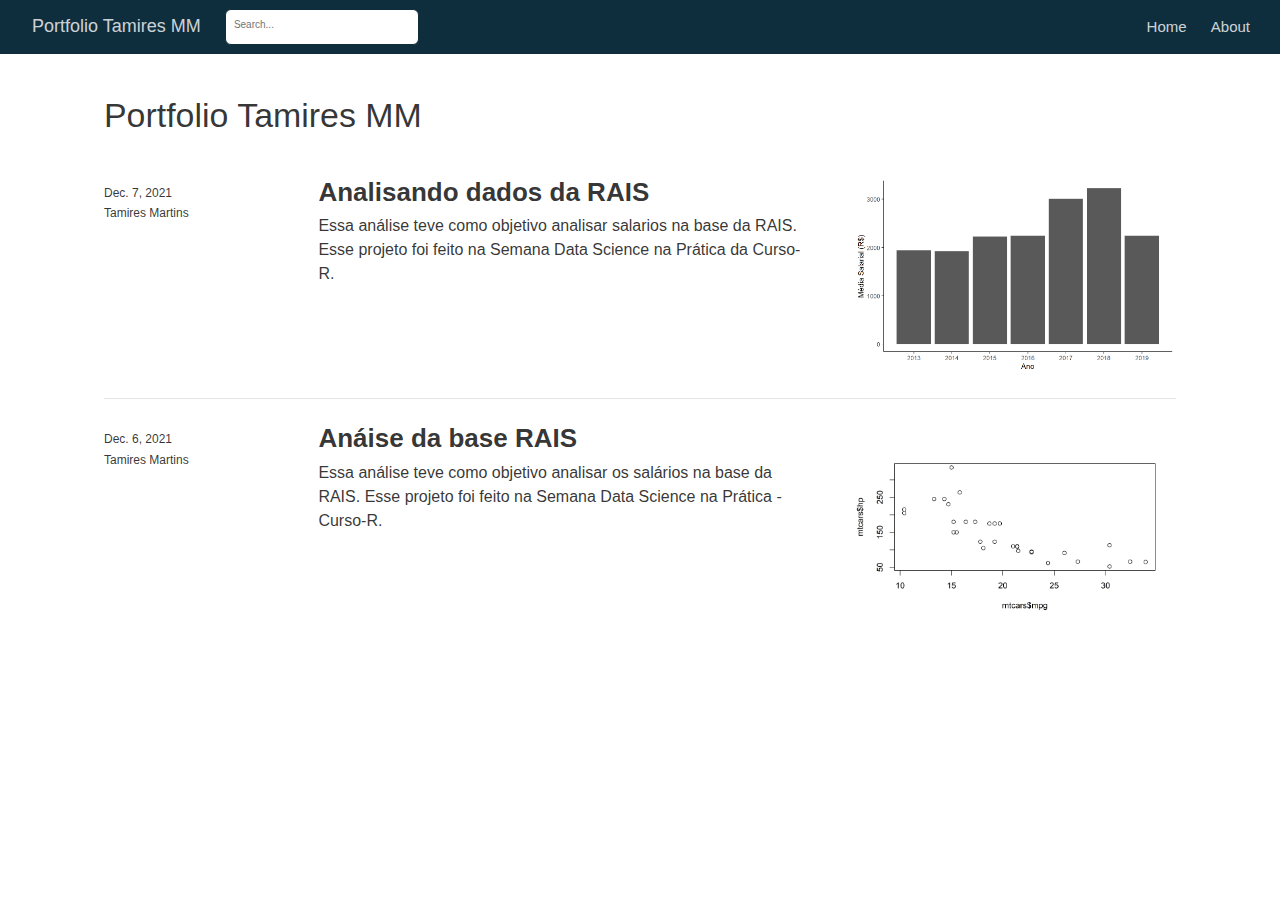
==== commit e1ec2e58: "tirei msg de erro, atualizei tema" ====
--- a/docs/index.html
+++ b/docs/index.html
@@ -1,2080 +1,2080 @@
-<!DOCTYPE html>
-
-<html xmlns="http://www.w3.org/1999/xhtml" lang="" xml:lang="">
-
-<head>
-  <meta charset="utf-8"/>
-  <meta name="viewport" content="width=device-width, initial-scale=1"/>
-  <meta http-equiv="X-UA-Compatible" content="IE=Edge,chrome=1"/>
-  <meta name="generator" content="distill" />
-
-  <style type="text/css">
-  /* Hide doc at startup (prevent jankiness while JS renders/transforms) */
-  body {
-    visibility: hidden;
-  }
-  </style>
-
- <!--radix_placeholder_import_source-->
- <!--/radix_placeholder_import_source-->
-
-<style type="text/css">code{white-space: pre;}</style>
-<style type="text/css" data-origin="pandoc">
-pre > code.sourceCode { white-space: pre; position: relative; }
-pre > code.sourceCode > span { display: inline-block; line-height: 1.25; }
-pre > code.sourceCode > span:empty { height: 1.2em; }
-.sourceCode { overflow: visible; }
-code.sourceCode > span { color: inherit; text-decoration: inherit; }
-div.sourceCode { margin: 1em 0; }
-pre.sourceCode { margin: 0; }
-@media screen {
-div.sourceCode { overflow: auto; }
-}
-@media print {
-pre > code.sourceCode { white-space: pre-wrap; }
-pre > code.sourceCode > span { text-indent: -5em; padding-left: 5em; }
-}
-pre.numberSource code
-  { counter-reset: source-line 0; }
-pre.numberSource code > span
-  { position: relative; left: -4em; counter-increment: source-line; }
-pre.numberSource code > span > a:first-child::before
-  { content: counter(source-line);
-    position: relative; left: -1em; text-align: right; vertical-align: baseline;
-    border: none; display: inline-block;
-    -webkit-touch-callout: none; -webkit-user-select: none;
-    -khtml-user-select: none; -moz-user-select: none;
-    -ms-user-select: none; user-select: none;
-    padding: 0 4px; width: 4em;
-    color: #aaaaaa;
-  }
-pre.numberSource { margin-left: 3em; border-left: 1px solid #aaaaaa;  padding-left: 4px; }
-div.sourceCode
-  {   }
-@media screen {
-pre > code.sourceCode > span > a:first-child::before { text-decoration: underline; }
-}
-code span.al { color: #ad0000; } /* Alert */
-code span.an { color: #5e5e5e; } /* Annotation */
-code span.at { } /* Attribute */
-code span.bn { color: #ad0000; } /* BaseN */
-code span.bu { } /* BuiltIn */
-code span.cf { color: #007ba5; } /* ControlFlow */
-code span.ch { color: #20794d; } /* Char */
-code span.cn { color: #8f5902; } /* Constant */
-code span.co { color: #5e5e5e; } /* Comment */
-code span.cv { color: #5e5e5e; font-style: italic; } /* CommentVar */
-code span.do { color: #5e5e5e; font-style: italic; } /* Documentation */
-code span.dt { color: #ad0000; } /* DataType */
-code span.dv { color: #ad0000; } /* DecVal */
-code span.er { color: #ad0000; } /* Error */
-code span.ex { } /* Extension */
-code span.fl { color: #ad0000; } /* Float */
-code span.fu { color: #4758ab; } /* Function */
-code span.im { } /* Import */
-code span.in { color: #5e5e5e; } /* Information */
-code span.kw { color: #007ba5; } /* Keyword */
-code span.op { color: #5e5e5e; } /* Operator */
-code span.ot { color: #007ba5; } /* Other */
-code span.pp { color: #ad0000; } /* Preprocessor */
-code span.sc { color: #5e5e5e; } /* SpecialChar */
-code span.ss { color: #20794d; } /* SpecialString */
-code span.st { color: #20794d; } /* String */
-code span.va { color: #111111; } /* Variable */
-code span.vs { color: #20794d; } /* VerbatimString */
-code span.wa { color: #5e5e5e; font-style: italic; } /* Warning */
-</style>
-
-
-  <!--radix_placeholder_meta_tags-->
-  <title>Portfolio Tamires MM</title>
-
-
-
-
-  <!--  https://developers.facebook.com/docs/sharing/webmasters#markup -->
-  <meta property="og:title" content="Portfolio Tamires MM"/>
-  <meta property="og:type" content="article"/>
-  <meta property="og:locale" content="en_US"/>
-  <meta property="og:site_name" content="Portfolio Tamires MM"/>
-
-  <!--  https://dev.twitter.com/cards/types/summary -->
-  <meta property="twitter:card" content="summary"/>
-  <meta property="twitter:title" content="Portfolio Tamires MM"/>
-
-  <!--/radix_placeholder_meta_tags-->
-  <!--radix_placeholder_rmarkdown_metadata-->
-
-  <script type="text/json" id="radix-rmarkdown-metadata">
-  {"type":"list","attributes":{"names":{"type":"character","attributes":{},"value":["title","site","listing"]}},"value":[{"type":"character","attributes":{},"value":["Portfolio Tamires MM"]},{"type":"character","attributes":{},"value":["distill::distill_website"]},{"type":"character","attributes":{},"value":["posts"]}]}
-  </script>
-  <!--/radix_placeholder_rmarkdown_metadata-->
-  <!--radix_placeholder_navigation_in_header-->
-  <meta name="distill:offset" content=""/>
-
-  <script type="application/javascript">
-
-    window.headroom_prevent_pin = false;
-
-    window.document.addEventListener("DOMContentLoaded", function (event) {
-
-      // initialize headroom for banner
-      var header = $('header').get(0);
-      var headerHeight = header.offsetHeight;
-      var headroom = new Headroom(header, {
-        tolerance: 5,
-        onPin : function() {
-          if (window.headroom_prevent_pin) {
-            window.headroom_prevent_pin = false;
-            headroom.unpin();
-          }
-        }
-      });
-      headroom.init();
-      if(window.location.hash)
-        headroom.unpin();
-      $(header).addClass('headroom--transition');
-
-      // offset scroll location for banner on hash change
-      // (see: https://github.com/WickyNilliams/headroom.js/issues/38)
-      window.addEventListener("hashchange", function(event) {
-        window.scrollTo(0, window.pageYOffset - (headerHeight + 25));
-      });
-
-      // responsive menu
-      $('.distill-site-header').each(function(i, val) {
-        var topnav = $(this);
-        var toggle = topnav.find('.nav-toggle');
-        toggle.on('click', function() {
-          topnav.toggleClass('responsive');
-        });
-      });
-
-      // nav dropdowns
-      $('.nav-dropbtn').click(function(e) {
-        $(this).next('.nav-dropdown-content').toggleClass('nav-dropdown-active');
-        $(this).parent().siblings('.nav-dropdown')
-           .children('.nav-dropdown-content').removeClass('nav-dropdown-active');
-      });
-      $("body").click(function(e){
-        $('.nav-dropdown-content').removeClass('nav-dropdown-active');
-      });
-      $(".nav-dropdown").click(function(e){
-        e.stopPropagation();
-      });
-    });
-  </script>
-
-  <style type="text/css">
-
-  /* Theme (user-documented overrideables for nav appearance) */
-
-  .distill-site-nav {
-    color: rgba(255, 255, 255, 0.8);
-    background-color: #0F2E3D;
-    font-size: 15px;
-    font-weight: 300;
-  }
-
-  .distill-site-nav a {
-    color: inherit;
-    text-decoration: none;
-  }
-
-  .distill-site-nav a:hover {
-    color: white;
-  }
-
-  @media print {
-    .distill-site-nav {
-      display: none;
-    }
-  }
-
-  .distill-site-header {
-
-  }
-
-  .distill-site-footer {
-
-  }
-
-
-  /* Site Header */
-
-  .distill-site-header {
-    width: 100%;
-    box-sizing: border-box;
-    z-index: 3;
-  }
-
-  .distill-site-header .nav-left {
-    display: inline-block;
-    margin-left: 8px;
-  }
-
-  @media screen and (max-width: 768px) {
-    .distill-site-header .nav-left {
-      margin-left: 0;
-    }
-  }
-
-
-  .distill-site-header .nav-right {
-    float: right;
-    margin-right: 8px;
-  }
-
-  .distill-site-header a,
-  .distill-site-header .title {
-    display: inline-block;
-    text-align: center;
-    padding: 14px 10px 14px 10px;
-  }
-
-  .distill-site-header .title {
-    font-size: 18px;
-    min-width: 150px;
-  }
-
-  .distill-site-header .logo {
-    padding: 0;
-  }
-
-  .distill-site-header .logo img {
-    display: none;
-    max-height: 20px;
-    width: auto;
-    margin-bottom: -4px;
-  }
-
-  .distill-site-header .nav-image img {
-    max-height: 18px;
-    width: auto;
-    display: inline-block;
-    margin-bottom: -3px;
-  }
-
-
-
-  @media screen and (min-width: 1000px) {
-    .distill-site-header .logo img {
-      display: inline-block;
-    }
-    .distill-site-header .nav-left {
-      margin-left: 20px;
-    }
-    .distill-site-header .nav-right {
-      margin-right: 20px;
-    }
-    .distill-site-header .title {
-      padding-left: 12px;
-    }
-  }
-
-
-  .distill-site-header .nav-toggle {
-    display: none;
-  }
-
-  .nav-dropdown {
-    display: inline-block;
-    position: relative;
-  }
-
-  .nav-dropdown .nav-dropbtn {
-    border: none;
-    outline: none;
-    color: rgba(255, 255, 255, 0.8);
-    padding: 16px 10px;
-    background-color: transparent;
-    font-family: inherit;
-    font-size: inherit;
-    font-weight: inherit;
-    margin: 0;
-    margin-top: 1px;
-    z-index: 2;
-  }
-
-  .nav-dropdown-content {
-    display: none;
-    position: absolute;
-    background-color: white;
-    min-width: 200px;
-    border: 1px solid rgba(0,0,0,0.15);
-    border-radius: 4px;
-    box-shadow: 0px 8px 16px 0px rgba(0,0,0,0.1);
-    z-index: 1;
-    margin-top: 2px;
-    white-space: nowrap;
-    padding-top: 4px;
-    padding-bottom: 4px;
-  }
-
-  .nav-dropdown-content hr {
-    margin-top: 4px;
-    margin-bottom: 4px;
-    border: none;
-    border-bottom: 1px solid rgba(0, 0, 0, 0.1);
-  }
-
-  .nav-dropdown-active {
-    display: block;
-  }
-
-  .nav-dropdown-content a, .nav-dropdown-content .nav-dropdown-header {
-    color: black;
-    padding: 6px 24px;
-    text-decoration: none;
-    display: block;
-    text-align: left;
-  }
-
-  .nav-dropdown-content .nav-dropdown-header {
-    display: block;
-    padding: 5px 24px;
-    padding-bottom: 0;
-    text-transform: uppercase;
-    font-size: 14px;
-    color: #999999;
-    white-space: nowrap;
-  }
-
-  .nav-dropdown:hover .nav-dropbtn {
-    color: white;
-  }
-
-  .nav-dropdown-content a:hover {
-    background-color: #ddd;
-    color: black;
-  }
-
-  .nav-right .nav-dropdown-content {
-    margin-left: -45%;
-    right: 0;
-  }
-
-  @media screen and (max-width: 768px) {
-    .distill-site-header a, .distill-site-header .nav-dropdown  {display: none;}
-    .distill-site-header a.nav-toggle {
-      float: right;
-      display: block;
-    }
-    .distill-site-header .title {
-      margin-left: 0;
-    }
-    .distill-site-header .nav-right {
-      margin-right: 0;
-    }
-    .distill-site-header {
-      overflow: hidden;
-    }
-    .nav-right .nav-dropdown-content {
-      margin-left: 0;
-    }
-  }
-
-
-  @media screen and (max-width: 768px) {
-    .distill-site-header.responsive {position: relative; min-height: 500px; }
-    .distill-site-header.responsive a.nav-toggle {
-      position: absolute;
-      right: 0;
-      top: 0;
-    }
-    .distill-site-header.responsive a,
-    .distill-site-header.responsive .nav-dropdown {
-      display: block;
-      text-align: left;
-    }
-    .distill-site-header.responsive .nav-left,
-    .distill-site-header.responsive .nav-right {
-      width: 100%;
-    }
-    .distill-site-header.responsive .nav-dropdown {float: none;}
-    .distill-site-header.responsive .nav-dropdown-content {position: relative;}
-    .distill-site-header.responsive .nav-dropdown .nav-dropbtn {
-      display: block;
-      width: 100%;
-      text-align: left;
-    }
-  }
-
-  /* Site Footer */
-
-  .distill-site-footer {
-    width: 100%;
-    overflow: hidden;
-    box-sizing: border-box;
-    z-index: 3;
-    margin-top: 30px;
-    padding-top: 30px;
-    padding-bottom: 30px;
-    text-align: center;
-  }
-
-  /* Headroom */
-
-  d-title {
-    padding-top: 6rem;
-  }
-
-  @media print {
-    d-title {
-      padding-top: 4rem;
-    }
-  }
-
-  .headroom {
-    z-index: 1000;
-    position: fixed;
-    top: 0;
-    left: 0;
-    right: 0;
-  }
-
-  .headroom--transition {
-    transition: all .4s ease-in-out;
-  }
-
-  .headroom--unpinned {
-    top: -100px;
-  }
-
-  .headroom--pinned {
-    top: 0;
-  }
-
-  /* adjust viewport for navbar height */
-  /* helps vertically center bootstrap (non-distill) content */
-  .min-vh-100 {
-    min-height: calc(100vh - 100px) !important;
-  }
-
-  </style>
-
-  <script src="site_libs/jquery-3.6.0/jquery-3.6.0.min.js"></script>
-  <link href="site_libs/font-awesome-5.1.0/css/all.css" rel="stylesheet"/>
-  <link href="site_libs/font-awesome-5.1.0/css/v4-shims.css" rel="stylesheet"/>
-  <script src="site_libs/headroom-0.9.4/headroom.min.js"></script>
-  <script src="site_libs/autocomplete-0.37.1/autocomplete.min.js"></script>
-  <script src="site_libs/fuse-6.4.1/fuse.min.js"></script>
-
-  <script type="application/javascript">
-
-  function getMeta(metaName) {
-    var metas = document.getElementsByTagName('meta');
-    for (let i = 0; i < metas.length; i++) {
-      if (metas[i].getAttribute('name') === metaName) {
-        return metas[i].getAttribute('content');
-      }
-    }
-    return '';
-  }
-
-  function offsetURL(url) {
-    var offset = getMeta('distill:offset');
-    return offset ? offset + '/' + url : url;
-  }
-
-  function createFuseIndex() {
-
-    // create fuse index
-    var options = {
-      keys: [
-        { name: 'title', weight: 20 },
-        { name: 'categories', weight: 15 },
-        { name: 'description', weight: 10 },
-        { name: 'contents', weight: 5 },
-      ],
-      ignoreLocation: true,
-      threshold: 0
-    };
-    var fuse = new window.Fuse([], options);
-
-    // fetch the main search.json
-    return fetch(offsetURL('search.json'))
-      .then(function(response) {
-        if (response.status == 200) {
-          return response.json().then(function(json) {
-            // index main articles
-            json.articles.forEach(function(article) {
-              fuse.add(article);
-            });
-            // download collections and index their articles
-            return Promise.all(json.collections.map(function(collection) {
-              return fetch(offsetURL(collection)).then(function(response) {
-                if (response.status === 200) {
-                  return response.json().then(function(articles) {
-                    articles.forEach(function(article) {
-                      fuse.add(article);
-                    });
-                  })
-                } else {
-                  return Promise.reject(
-                    new Error('Unexpected status from search index request: ' +
-                              response.status)
-                  );
-                }
-              });
-            })).then(function() {
-              return fuse;
-            });
-          });
-
-        } else {
-          return Promise.reject(
-            new Error('Unexpected status from search index request: ' +
-                        response.status)
-          );
-        }
-      });
-  }
-
-  window.document.addEventListener("DOMContentLoaded", function (event) {
-
-    // get search element (bail if we don't have one)
-    var searchEl = window.document.getElementById('distill-search');
-    if (!searchEl)
-      return;
-
-    createFuseIndex()
-      .then(function(fuse) {
-
-        // make search box visible
-        searchEl.classList.remove('hidden');
-
-        // initialize autocomplete
-        var options = {
-          autoselect: true,
-          hint: false,
-          minLength: 2,
-        };
-        window.autocomplete(searchEl, options, [{
-          source: function(query, callback) {
-            const searchOptions = {
-              isCaseSensitive: false,
-              shouldSort: true,
-              minMatchCharLength: 2,
-              limit: 10,
-            };
-            var results = fuse.search(query, searchOptions);
-            callback(results
-              .map(function(result) { return result.item; })
-            );
-          },
-          templates: {
-            suggestion: function(suggestion) {
-              var img = suggestion.preview && Object.keys(suggestion.preview).length > 0
-                ? `<img src="${offsetURL(suggestion.preview)}"</img>`
-                : '';
-              var html = `
-                <div class="search-item">
-                  <h3>${suggestion.title}</h3>
-                  <div class="search-item-description">
-                    ${suggestion.description || ''}
-                  </div>
-                  <div class="search-item-preview">
-                    ${img}
-                  </div>
-                </div>
-              `;
-              return html;
-            }
-          }
-        }]).on('autocomplete:selected', function(event, suggestion) {
-          window.location.href = offsetURL(suggestion.path);
-        });
-        // remove inline display style on autocompleter (we want to
-        // manage responsive display via css)
-        $('.algolia-autocomplete').css("display", "");
-      })
-      .catch(function(error) {
-        console.log(error);
-      });
-
-  });
-
-  </script>
-
-  <style type="text/css">
-
-  .nav-search {
-    font-size: x-small;
-  }
-
-  /* Algolioa Autocomplete */
-
-  .algolia-autocomplete {
-    display: inline-block;
-    margin-left: 10px;
-    vertical-align: sub;
-    background-color: white;
-    color: black;
-    padding: 6px;
-    padding-top: 8px;
-    padding-bottom: 0;
-    border-radius: 6px;
-    border: 1px #0F2E3D solid;
-    width: 180px;
-  }
-
-
-  @media screen and (max-width: 768px) {
-    .distill-site-nav .algolia-autocomplete {
-      display: none;
-      visibility: hidden;
-    }
-    .distill-site-nav.responsive .algolia-autocomplete {
-      display: inline-block;
-      visibility: visible;
-    }
-    .distill-site-nav.responsive .algolia-autocomplete .aa-dropdown-menu {
-      margin-left: 0;
-      width: 400px;
-      max-height: 400px;
-    }
-  }
-
-  .algolia-autocomplete .aa-input, .algolia-autocomplete .aa-hint {
-    width: 90%;
-    outline: none;
-    border: none;
-  }
-
-  .algolia-autocomplete .aa-hint {
-    color: #999;
-  }
-  .algolia-autocomplete .aa-dropdown-menu {
-    width: 550px;
-    max-height: 70vh;
-    overflow-x: visible;
-    overflow-y: scroll;
-    padding: 5px;
-    margin-top: 3px;
-    margin-left: -150px;
-    background-color: #fff;
-    border-radius: 5px;
-    border: 1px solid #999;
-    border-top: none;
-  }
-
-  .algolia-autocomplete .aa-dropdown-menu .aa-suggestion {
-    cursor: pointer;
-    padding: 5px 4px;
-    border-bottom: 1px solid #eee;
-  }
-
-  .algolia-autocomplete .aa-dropdown-menu .aa-suggestion:last-of-type {
-    border-bottom: none;
-    margin-bottom: 2px;
-  }
-
-  .algolia-autocomplete .aa-dropdown-menu .aa-suggestion .search-item {
-    overflow: hidden;
-    font-size: 0.8em;
-    line-height: 1.4em;
-  }
-
-  .algolia-autocomplete .aa-dropdown-menu .aa-suggestion .search-item h3 {
-    font-size: 1rem;
-    margin-block-start: 0;
-    margin-block-end: 5px;
-  }
-
-  .algolia-autocomplete .aa-dropdown-menu .aa-suggestion .search-item-description {
-    display: inline-block;
-    overflow: hidden;
-    height: 2.8em;
-    width: 80%;
-    margin-right: 4%;
-  }
-
-  .algolia-autocomplete .aa-dropdown-menu .aa-suggestion .search-item-preview {
-    display: inline-block;
-    width: 15%;
-  }
-
-  .algolia-autocomplete .aa-dropdown-menu .aa-suggestion .search-item-preview img {
-    height: 3em;
-    width: auto;
-    display: none;
-  }
-
-  .algolia-autocomplete .aa-dropdown-menu .aa-suggestion .search-item-preview img[src] {
-    display: initial;
-  }
-
-  .algolia-autocomplete .aa-dropdown-menu .aa-suggestion.aa-cursor {
-    background-color: #eee;
-  }
-  .algolia-autocomplete .aa-dropdown-menu .aa-suggestion em {
-    font-weight: bold;
-    font-style: normal;
-  }
-
-  </style>
-
-
-  <!--/radix_placeholder_navigation_in_header-->
-  <!--radix_placeholder_distill-->
-
-  <style type="text/css">
-
-  body {
-    background-color: white;
-  }
-
-  .pandoc-table {
-    width: 100%;
-  }
-
-  .pandoc-table>caption {
-    margin-bottom: 10px;
-  }
-
-  .pandoc-table th:not([align]) {
-    text-align: left;
-  }
-
-  .pagedtable-footer {
-    font-size: 15px;
-  }
-
-  d-byline .byline {
-    grid-template-columns: 2fr 2fr;
-  }
-
-  d-byline .byline h3 {
-    margin-block-start: 1.5em;
-  }
-
-  d-byline .byline .authors-affiliations h3 {
-    margin-block-start: 0.5em;
-  }
-
-  .authors-affiliations .orcid-id {
-    width: 16px;
-    height:16px;
-    margin-left: 4px;
-    margin-right: 4px;
-    vertical-align: middle;
-    padding-bottom: 2px;
-  }
-
-  d-title .dt-tags {
-    margin-top: 1em;
-    grid-column: text;
-  }
-
-  .dt-tags .dt-tag {
-    text-decoration: none;
-    display: inline-block;
-    color: rgba(0,0,0,0.6);
-    padding: 0em 0.4em;
-    margin-right: 0.5em;
-    margin-bottom: 0.4em;
-    font-size: 70%;
-    border: 1px solid rgba(0,0,0,0.2);
-    border-radius: 3px;
-    text-transform: uppercase;
-    font-weight: 500;
-  }
-
-  d-article table.gt_table td,
-  d-article table.gt_table th {
-    border-bottom: none;
-  }
-
-  .html-widget {
-    margin-bottom: 2.0em;
-  }
-
-  .l-screen-inset {
-    padding-right: 16px;
-  }
-
-  .l-screen .caption {
-    margin-left: 10px;
-  }
-
-  .shaded {
-    background: rgb(247, 247, 247);
-    padding-top: 20px;
-    padding-bottom: 20px;
-    border-top: 1px solid rgba(0, 0, 0, 0.1);
-    border-bottom: 1px solid rgba(0, 0, 0, 0.1);
-  }
-
-  .shaded .html-widget {
-    margin-bottom: 0;
-    border: 1px solid rgba(0, 0, 0, 0.1);
-  }
-
-  .shaded .shaded-content {
-    background: white;
-  }
-
-  .text-output {
-    margin-top: 0;
-    line-height: 1.5em;
-  }
-
-  .hidden {
-    display: none !important;
-  }
-
-  d-article {
-    padding-top: 2.5rem;
-    padding-bottom: 30px;
-  }
-
-  d-appendix {
-    padding-top: 30px;
-  }
-
-  d-article>p>img {
-    width: 100%;
-  }
-
-  d-article h2 {
-    margin: 1rem 0 1.5rem 0;
-  }
-
-  d-article h3 {
-    margin-top: 1.5rem;
-  }
-
-  d-article iframe {
-    border: 1px solid rgba(0, 0, 0, 0.1);
-    margin-bottom: 2.0em;
-    width: 100%;
-  }
-
-  /* Tweak code blocks */
-
-  d-article div.sourceCode code,
-  d-article pre code {
-    font-family: Consolas, Monaco, 'Andale Mono', 'Ubuntu Mono', monospace;
-  }
-
-  d-article pre,
-  d-article div.sourceCode,
-  d-article div.sourceCode pre {
-    overflow: auto;
-  }
-
-  d-article div.sourceCode {
-    background-color: white;
-  }
-
-  d-article div.sourceCode pre {
-    padding-left: 10px;
-    font-size: 12px;
-    border-left: 2px solid rgba(0,0,0,0.1);
-  }
-
-  d-article pre {
-    font-size: 12px;
-    color: black;
-    background: none;
-    margin-top: 0;
-    text-align: left;
-    white-space: pre;
-    word-spacing: normal;
-    word-break: normal;
-    word-wrap: normal;
-    line-height: 1.5;
-
-    -moz-tab-size: 4;
-    -o-tab-size: 4;
-    tab-size: 4;
-
-    -webkit-hyphens: none;
-    -moz-hyphens: none;
-    -ms-hyphens: none;
-    hyphens: none;
-  }
-
-  d-article pre a {
-    border-bottom: none;
-  }
-
-  d-article pre a:hover {
-    border-bottom: none;
-    text-decoration: underline;
-  }
-
-  d-article details {
-    grid-column: text;
-    margin-bottom: 0.8em;
-  }
-
-  @media(min-width: 768px) {
-
-  d-article pre,
-  d-article div.sourceCode,
-  d-article div.sourceCode pre {
-    overflow: visible !important;
-  }
-
-  d-article div.sourceCode pre {
-    padding-left: 18px;
-    font-size: 14px;
-  }
-
-  d-article pre {
-    font-size: 14px;
-  }
-
-  }
-
-  figure img.external {
-    background: white;
-    border: 1px solid rgba(0, 0, 0, 0.1);
-    box-shadow: 0 1px 8px rgba(0, 0, 0, 0.1);
-    padding: 18px;
-    box-sizing: border-box;
-  }
-
-  /* CSS for d-contents */
-
-  .d-contents {
-    grid-column: text;
-    color: rgba(0,0,0,0.8);
-    font-size: 0.9em;
-    padding-bottom: 1em;
-    margin-bottom: 1em;
-    padding-bottom: 0.5em;
-    margin-bottom: 1em;
-    padding-left: 0.25em;
-    justify-self: start;
-  }
-
-  @media(min-width: 1000px) {
-    .d-contents.d-contents-float {
-      height: 0;
-      grid-column-start: 1;
-      grid-column-end: 4;
-      justify-self: center;
-      padding-right: 3em;
-      padding-left: 2em;
-    }
-  }
-
-  .d-contents nav h3 {
-    font-size: 18px;
-    margin-top: 0;
-    margin-bottom: 1em;
-  }
-
-  .d-contents li {
-    list-style-type: none
-  }
-
-  .d-contents nav > ul {
-    padding-left: 0;
-  }
-
-  .d-contents ul {
-    padding-left: 1em
-  }
-
-  .d-contents nav ul li {
-    margin-top: 0.6em;
-    margin-bottom: 0.2em;
-  }
-
-  .d-contents nav a {
-    font-size: 13px;
-    border-bottom: none;
-    text-decoration: none
-    color: rgba(0, 0, 0, 0.8);
-  }
-
-  .d-contents nav a:hover {
-    text-decoration: underline solid rgba(0, 0, 0, 0.6)
-  }
-
-  .d-contents nav > ul > li > a {
-    font-weight: 600;
-  }
-
-  .d-contents nav > ul > li > ul {
-    font-weight: inherit;
-  }
-
-  .d-contents nav > ul > li > ul > li {
-    margin-top: 0.2em;
-  }
-
-
-  .d-contents nav ul {
-    margin-top: 0;
-    margin-bottom: 0.25em;
-  }
-
-  .d-article-with-toc h2:nth-child(2) {
-    margin-top: 0;
-  }
-
-
-  /* Figure */
-
-  .figure {
-    position: relative;
-    margin-bottom: 2.5em;
-    margin-top: 1.5em;
-  }
-
-  .figure img {
-    width: 100%;
-  }
-
-  .figure .caption {
-    color: rgba(0, 0, 0, 0.6);
-    font-size: 12px;
-    line-height: 1.5em;
-  }
-
-  .figure img.external {
-    background: white;
-    border: 1px solid rgba(0, 0, 0, 0.1);
-    box-shadow: 0 1px 8px rgba(0, 0, 0, 0.1);
-    padding: 18px;
-    box-sizing: border-box;
-  }
-
-  .figure .caption a {
-    color: rgba(0, 0, 0, 0.6);
-  }
-
-  .figure .caption b,
-  .figure .caption strong, {
-    font-weight: 600;
-    color: rgba(0, 0, 0, 1.0);
-  }
-
-  /* Citations */
-
-  d-article .citation {
-    color: inherit;
-    cursor: inherit;
-  }
-
-  div.hanging-indent{
-    margin-left: 1em; text-indent: -1em;
-  }
-
-  /* Citation hover box */
-
-  .tippy-box[data-theme~=light-border] {
-    background-color: rgba(250, 250, 250, 0.95);
-  }
-
-  .tippy-content > p {
-    margin-bottom: 0;
-    padding: 2px;
-  }
-
-
-  /* Tweak 1000px media break to show more text */
-
-  @media(min-width: 1000px) {
-    .base-grid,
-    distill-header,
-    d-title,
-    d-abstract,
-    d-article,
-    d-appendix,
-    distill-appendix,
-    d-byline,
-    d-footnote-list,
-    d-citation-list,
-    distill-footer {
-      grid-template-columns: [screen-start] 1fr [page-start kicker-start] 80px [middle-start] 50px [text-start kicker-end] 65px 65px 65px 65px 65px 65px 65px 65px [text-end gutter-start] 65px [middle-end] 65px [page-end gutter-end] 1fr [screen-end];
-      grid-column-gap: 16px;
-    }
-
-    .grid {
-      grid-column-gap: 16px;
-    }
-
-    d-article {
-      font-size: 1.06rem;
-      line-height: 1.7em;
-    }
-    figure .caption, .figure .caption, figure figcaption {
-      font-size: 13px;
-    }
-  }
-
-  @media(min-width: 1180px) {
-    .base-grid,
-    distill-header,
-    d-title,
-    d-abstract,
-    d-article,
-    d-appendix,
-    distill-appendix,
-    d-byline,
-    d-footnote-list,
-    d-citation-list,
-    distill-footer {
-      grid-template-columns: [screen-start] 1fr [page-start kicker-start] 60px [middle-start] 60px [text-start kicker-end] 60px 60px 60px 60px 60px 60px 60px 60px [text-end gutter-start] 60px [middle-end] 60px [page-end gutter-end] 1fr [screen-end];
-      grid-column-gap: 32px;
-    }
-
-    .grid {
-      grid-column-gap: 32px;
-    }
-  }
-
-
-  /* Get the citation styles for the appendix (not auto-injected on render since
-     we do our own rendering of the citation appendix) */
-
-  d-appendix .citation-appendix,
-  .d-appendix .citation-appendix {
-    font-size: 11px;
-    line-height: 15px;
-    border-left: 1px solid rgba(0, 0, 0, 0.1);
-    padding-left: 18px;
-    border: 1px solid rgba(0,0,0,0.1);
-    background: rgba(0, 0, 0, 0.02);
-    padding: 10px 18px;
-    border-radius: 3px;
-    color: rgba(150, 150, 150, 1);
-    overflow: hidden;
-    margin-top: -12px;
-    white-space: pre-wrap;
-    word-wrap: break-word;
-  }
-
-  /* Include appendix styles here so they can be overridden */
-
-  d-appendix {
-    contain: layout style;
-    font-size: 0.8em;
-    line-height: 1.7em;
-    margin-top: 60px;
-    margin-bottom: 0;
-    border-top: 1px solid rgba(0, 0, 0, 0.1);
-    color: rgba(0,0,0,0.5);
-    padding-top: 60px;
-    padding-bottom: 48px;
-  }
-
-  d-appendix h3 {
-    grid-column: page-start / text-start;
-    font-size: 15px;
-    font-weight: 500;
-    margin-top: 1em;
-    margin-bottom: 0;
-    color: rgba(0,0,0,0.65);
-  }
-
-  d-appendix h3 + * {
-    margin-top: 1em;
-  }
-
-  d-appendix ol {
-    padding: 0 0 0 15px;
-  }
-
-  @media (min-width: 768px) {
-    d-appendix ol {
-      padding: 0 0 0 30px;
-      margin-left: -30px;
-    }
-  }
-
-  d-appendix li {
-    margin-bottom: 1em;
-  }
-
-  d-appendix a {
-    color: rgba(0, 0, 0, 0.6);
-  }
-
-  d-appendix > * {
-    grid-column: text;
-  }
-
-  d-appendix > d-footnote-list,
-  d-appendix > d-citation-list,
-  d-appendix > distill-appendix {
-    grid-column: screen;
-  }
-
-  /* Include footnote styles here so they can be overridden */
-
-  d-footnote-list {
-    contain: layout style;
-  }
-
-  d-footnote-list > * {
-    grid-column: text;
-  }
-
-  d-footnote-list a.footnote-backlink {
-    color: rgba(0,0,0,0.3);
-    padding-left: 0.5em;
-  }
-
-
-
-  /* Anchor.js */
-
-  .anchorjs-link {
-    /*transition: all .25s linear; */
-    text-decoration: none;
-    border-bottom: none;
-  }
-  *:hover > .anchorjs-link {
-    margin-left: -1.125em !important;
-    text-decoration: none;
-    border-bottom: none;
-  }
-
-  /* Social footer */
-
-  .social_footer {
-    margin-top: 30px;
-    margin-bottom: 0;
-    color: rgba(0,0,0,0.67);
-  }
-
-  .disqus-comments {
-    margin-right: 30px;
-  }
-
-  .disqus-comment-count {
-    border-bottom: 1px solid rgba(0, 0, 0, 0.4);
-    cursor: pointer;
-  }
-
-  #disqus_thread {
-    margin-top: 30px;
-  }
-
-  .article-sharing a {
-    border-bottom: none;
-    margin-right: 8px;
-  }
-
-  .article-sharing a:hover {
-    border-bottom: none;
-  }
-
-  .sidebar-section.subscribe {
-    font-size: 12px;
-    line-height: 1.6em;
-  }
-
-  .subscribe p {
-    margin-bottom: 0.5em;
-  }
-
-
-  .article-footer .subscribe {
-    font-size: 15px;
-    margin-top: 45px;
-  }
-
-
-  .sidebar-section.custom {
-    font-size: 12px;
-    line-height: 1.6em;
-  }
-
-  .custom p {
-    margin-bottom: 0.5em;
-  }
-
-  /* Styles for listing layout (hide title) */
-  .layout-listing d-title, .layout-listing .d-title {
-    display: none;
-  }
-
-  /* Styles for posts lists (not auto-injected) */
-
-
-  .posts-with-sidebar {
-    padding-left: 45px;
-    padding-right: 45px;
-  }
-
-  .posts-list .description h2,
-  .posts-list .description p {
-    font-family: -apple-system, BlinkMacSystemFont, "Segoe UI", Roboto, Oxygen, Ubuntu, Cantarell, "Fira Sans", "Droid Sans", "Helvetica Neue", Arial, sans-serif;
-  }
-
-  .posts-list .description h2 {
-    font-weight: 700;
-    border-bottom: none;
-    padding-bottom: 0;
-  }
-
-  .posts-list h2.post-tag {
-    border-bottom: 1px solid rgba(0, 0, 0, 0.2);
-    padding-bottom: 12px;
-  }
-  .posts-list {
-    margin-top: 60px;
-    margin-bottom: 24px;
-  }
-
-  .posts-list .post-preview {
-    text-decoration: none;
-    overflow: hidden;
-    display: block;
-    border-bottom: 1px solid rgba(0, 0, 0, 0.1);
-    padding: 24px 0;
-  }
-
-  .post-preview-last {
-    border-bottom: none !important;
-  }
-
-  .posts-list .posts-list-caption {
-    grid-column: screen;
-    font-weight: 400;
-  }
-
-  .posts-list .post-preview h2 {
-    margin: 0 0 6px 0;
-    line-height: 1.2em;
-    font-style: normal;
-    font-size: 24px;
-  }
-
-  .posts-list .post-preview p {
-    margin: 0 0 12px 0;
-    line-height: 1.4em;
-    font-size: 16px;
-  }
-
-  .posts-list .post-preview .thumbnail {
-    box-sizing: border-box;
-    margin-bottom: 24px;
-    position: relative;
-    max-width: 500px;
-  }
-  .posts-list .post-preview img {
-    width: 100%;
-    display: block;
-  }
-
-  .posts-list .metadata {
-    font-size: 12px;
-    line-height: 1.4em;
-    margin-bottom: 18px;
-  }
-
-  .posts-list .metadata > * {
-    display: inline-block;
-  }
-
-  .posts-list .metadata .publishedDate {
-    margin-right: 2em;
-  }
-
-  .posts-list .metadata .dt-authors {
-    display: block;
-    margin-top: 0.3em;
-    margin-right: 2em;
-  }
-
-  .posts-list .dt-tags {
-    display: block;
-    line-height: 1em;
-  }
-
-  .posts-list .dt-tags .dt-tag {
-    display: inline-block;
-    color: rgba(0,0,0,0.6);
-    padding: 0.3em 0.4em;
-    margin-right: 0.2em;
-    margin-bottom: 0.4em;
-    font-size: 60%;
-    border: 1px solid rgba(0,0,0,0.2);
-    border-radius: 3px;
-    text-transform: uppercase;
-    font-weight: 500;
-  }
-
-  .posts-list img {
-    opacity: 1;
-  }
-
-  .posts-list img[data-src] {
-    opacity: 0;
-  }
-
-  .posts-more {
-    clear: both;
-  }
-
-
-  .posts-sidebar {
-    font-size: 16px;
-  }
-
-  .posts-sidebar h3 {
-    font-size: 16px;
-    margin-top: 0;
-    margin-bottom: 0.5em;
-    font-weight: 400;
-    text-transform: uppercase;
-  }
-
-  .sidebar-section {
-    margin-bottom: 30px;
-  }
-
-  .categories ul {
-    list-style-type: none;
-    margin: 0;
-    padding: 0;
-  }
-
-  .categories li {
-    color: rgba(0, 0, 0, 0.8);
-    margin-bottom: 0;
-  }
-
-  .categories li>a {
-    border-bottom: none;
-  }
-
-  .categories li>a:hover {
-    border-bottom: 1px solid rgba(0, 0, 0, 0.4);
-  }
-
-  .categories .active {
-    font-weight: 600;
-  }
-
-  .categories .category-count {
-    color: rgba(0, 0, 0, 0.4);
-  }
-
-
-  @media(min-width: 768px) {
-    .posts-list .post-preview h2 {
-      font-size: 26px;
-    }
-    .posts-list .post-preview .thumbnail {
-      float: right;
-      width: 30%;
-      margin-bottom: 0;
-    }
-    .posts-list .post-preview .description {
-      float: left;
-      width: 45%;
-    }
-    .posts-list .post-preview .metadata {
-      float: left;
-      width: 20%;
-      margin-top: 8px;
-    }
-    .posts-list .post-preview p {
-      margin: 0 0 12px 0;
-      line-height: 1.5em;
-      font-size: 16px;
-    }
-    .posts-with-sidebar .posts-list {
-      float: left;
-      width: 75%;
-    }
-    .posts-with-sidebar .posts-sidebar {
-      float: right;
-      width: 20%;
-      margin-top: 60px;
-      padding-top: 24px;
-      padding-bottom: 24px;
-    }
-  }
-
-
-  /* Improve display for browsers without grid (IE/Edge <= 15) */
-
-  .downlevel {
-    line-height: 1.6em;
-    font-family: -apple-system, BlinkMacSystemFont, "Segoe UI", Roboto, Oxygen, Ubuntu, Cantarell, "Fira Sans", "Droid Sans", "Helvetica Neue", Arial, sans-serif;
-    margin: 0;
-  }
-
-  .downlevel .d-title {
-    padding-top: 6rem;
-    padding-bottom: 1.5rem;
-  }
-
-  .downlevel .d-title h1 {
-    font-size: 50px;
-    font-weight: 700;
-    line-height: 1.1em;
-    margin: 0 0 0.5rem;
-  }
-
-  .downlevel .d-title p {
-    font-weight: 300;
-    font-size: 1.2rem;
-    line-height: 1.55em;
-    margin-top: 0;
-  }
-
-  .downlevel .d-byline {
-    padding-top: 0.8em;
-    padding-bottom: 0.8em;
-    font-size: 0.8rem;
-    line-height: 1.8em;
-  }
-
-  .downlevel .section-separator {
-    border: none;
-    border-top: 1px solid rgba(0, 0, 0, 0.1);
-  }
-
-  .downlevel .d-article {
-    font-size: 1.06rem;
-    line-height: 1.7em;
-    padding-top: 1rem;
-    padding-bottom: 2rem;
-  }
-
-
-  .downlevel .d-appendix {
-    padding-left: 0;
-    padding-right: 0;
-    max-width: none;
-    font-size: 0.8em;
-    line-height: 1.7em;
-    margin-bottom: 0;
-    color: rgba(0,0,0,0.5);
-    padding-top: 40px;
-    padding-bottom: 48px;
-  }
-
-  .downlevel .footnotes ol {
-    padding-left: 13px;
-  }
-
-  .downlevel .base-grid,
-  .downlevel .distill-header,
-  .downlevel .d-title,
-  .downlevel .d-abstract,
-  .downlevel .d-article,
-  .downlevel .d-appendix,
-  .downlevel .distill-appendix,
-  .downlevel .d-byline,
-  .downlevel .d-footnote-list,
-  .downlevel .d-citation-list,
-  .downlevel .distill-footer,
-  .downlevel .appendix-bottom,
-  .downlevel .posts-container {
-    padding-left: 40px;
-    padding-right: 40px;
-  }
-
-  @media(min-width: 768px) {
-    .downlevel .base-grid,
-    .downlevel .distill-header,
-    .downlevel .d-title,
-    .downlevel .d-abstract,
-    .downlevel .d-article,
-    .downlevel .d-appendix,
-    .downlevel .distill-appendix,
-    .downlevel .d-byline,
-    .downlevel .d-footnote-list,
-    .downlevel .d-citation-list,
-    .downlevel .distill-footer,
-    .downlevel .appendix-bottom,
-    .downlevel .posts-container {
-    padding-left: 150px;
-    padding-right: 150px;
-    max-width: 900px;
-  }
-  }
-
-  .downlevel pre code {
-    display: block;
-    border-left: 2px solid rgba(0, 0, 0, .1);
-    padding: 0 0 0 20px;
-    font-size: 14px;
-  }
-
-  .downlevel code, .downlevel pre {
-    color: black;
-    background: none;
-    font-family: Consolas, Monaco, 'Andale Mono', 'Ubuntu Mono', monospace;
-    text-align: left;
-    white-space: pre;
-    word-spacing: normal;
-    word-break: normal;
-    word-wrap: normal;
-    line-height: 1.5;
-
-    -moz-tab-size: 4;
-    -o-tab-size: 4;
-    tab-size: 4;
-
-    -webkit-hyphens: none;
-    -moz-hyphens: none;
-    -ms-hyphens: none;
-    hyphens: none;
-  }
-
-  .downlevel .posts-list .post-preview {
-    color: inherit;
-  }
-
-
-
-  </style>
-
-  <script type="application/javascript">
-
-  function is_downlevel_browser() {
-    if (bowser.isUnsupportedBrowser({ msie: "12", msedge: "16"},
-                                   window.navigator.userAgent)) {
-      return true;
-    } else {
-      return window.load_distill_framework === undefined;
-    }
-  }
-
-  // show body when load is complete
-  function on_load_complete() {
-
-    // add anchors
-    if (window.anchors) {
-      window.anchors.options.placement = 'left';
-      window.anchors.add('d-article > h2, d-article > h3, d-article > h4, d-article > h5');
-    }
-
-
-    // set body to visible
-    document.body.style.visibility = 'visible';
-
-    // force redraw for leaflet widgets
-    if (window.HTMLWidgets) {
-      var maps = window.HTMLWidgets.findAll(".leaflet");
-      $.each(maps, function(i, el) {
-        var map = this.getMap();
-        map.invalidateSize();
-        map.eachLayer(function(layer) {
-          if (layer instanceof L.TileLayer)
-            layer.redraw();
-        });
-      });
-    }
-
-    // trigger 'shown' so htmlwidgets resize
-    $('d-article').trigger('shown');
-  }
-
-  function init_distill() {
-
-    init_common();
-
-    // create front matter
-    var front_matter = $('<d-front-matter></d-front-matter>');
-    $('#distill-front-matter').wrap(front_matter);
-
-    // create d-title
-    $('.d-title').changeElementType('d-title');
-
-    // create d-byline
-    var byline = $('<d-byline></d-byline>');
-    $('.d-byline').replaceWith(byline);
-
-    // create d-article
-    var article = $('<d-article></d-article>');
-    $('.d-article').wrap(article).children().unwrap();
-
-    // move posts container into article
-    $('.posts-container').appendTo($('d-article'));
-
-    // create d-appendix
-    $('.d-appendix').changeElementType('d-appendix');
-
-    // flag indicating that we have appendix items
-    var appendix = $('.appendix-bottom').children('h3').length > 0;
-
-    // replace footnotes with <d-footnote>
-    $('.footnote-ref').each(function(i, val) {
-      appendix = true;
-      var href = $(this).attr('href');
-      var id = href.replace('#', '');
-      var fn = $('#' + id);
-      var fn_p = $('#' + id + '>p');
-      fn_p.find('.footnote-back').remove();
-      var text = fn_p.html();
-      var dtfn = $('<d-footnote></d-footnote>');
-      dtfn.html(text);
-      $(this).replaceWith(dtfn);
-    });
-    // remove footnotes
-    $('.footnotes').remove();
-
-    // move refs into #references-listing
-    $('#references-listing').replaceWith($('#refs'));
-
-    $('h1.appendix, h2.appendix').each(function(i, val) {
-      $(this).changeElementType('h3');
-    });
-    $('h3.appendix').each(function(i, val) {
-      var id = $(this).attr('id');
-      $('.d-contents a[href="#' + id + '"]').parent().remove();
-      appendix = true;
-      $(this).nextUntil($('h1, h2, h3')).addBack().appendTo($('d-appendix'));
-    });
-
-    // show d-appendix if we have appendix content
-    $("d-appendix").css('display', appendix ? 'grid' : 'none');
-
-    // localize layout chunks to just output
-    $('.layout-chunk').each(function(i, val) {
-
-      // capture layout
-      var layout = $(this).attr('data-layout');
-
-      // apply layout to markdown level block elements
-      var elements = $(this).children().not('details, div.sourceCode, pre, script');
-      elements.each(function(i, el) {
-        var layout_div = $('<div class="' + layout + '"></div>');
-        if (layout_div.hasClass('shaded')) {
-          var shaded_content = $('<div class="shaded-content"></div>');
-          $(this).wrap(shaded_content);
-          $(this).parent().wrap(layout_div);
-        } else {
-          $(this).wrap(layout_div);
-        }
-      });
-
-
-      // unwrap the layout-chunk div
-      $(this).children().unwrap();
-    });
-
-    // remove code block used to force  highlighting css
-    $('.distill-force-highlighting-css').parent().remove();
-
-    // remove empty line numbers inserted by pandoc when using a
-    // custom syntax highlighting theme
-    $('code.sourceCode a:empty').remove();
-
-    // load distill framework
-    load_distill_framework();
-
-    // wait for window.distillRunlevel == 4 to do post processing
-    function distill_post_process() {
-
-      if (!window.distillRunlevel || window.distillRunlevel < 4)
-        return;
-
-      // hide author/affiliations entirely if we have no authors
-      var front_matter = JSON.parse($("#distill-front-matter").html());
-      var have_authors = front_matter.authors && front_matter.authors.length > 0;
-      if (!have_authors)
-        $('d-byline').addClass('hidden');
-
-      // article with toc class
-      $('.d-contents').parent().addClass('d-article-with-toc');
-
-      // strip links that point to #
-      $('.authors-affiliations').find('a[href="#"]').removeAttr('href');
-
-      // add orcid ids
-      $('.authors-affiliations').find('.author').each(function(i, el) {
-        var orcid_id = front_matter.authors[i].orcidID;
-        if (orcid_id) {
-          var a = $('<a></a>');
-          a.attr('href', 'https://orcid.org/' + orcid_id);
-          var img = $('<img></img>');
-          img.addClass('orcid-id');
-          img.attr('alt', 'ORCID ID');
-          img.attr('src','[data-uri]');
-          a.append(img);
-          $(this).append(a);
-        }
-      });
-
-      // hide elements of author/affiliations grid that have no value
-      function hide_byline_column(caption) {
-        $('d-byline').find('h3:contains("' + caption + '")').parent().css('visibility', 'hidden');
-      }
-
-      // affiliations
-      var have_affiliations = false;
-      for (var i = 0; i<front_matter.authors.length; ++i) {
-        var author = front_matter.authors[i];
-        if (author.affiliation !== "&nbsp;") {
-          have_affiliations = true;
-          break;
-        }
-      }
-      if (!have_affiliations)
-        $('d-byline').find('h3:contains("Affiliations")').css('visibility', 'hidden');
-
-      // published date
-      if (!front_matter.publishedDate)
-        hide_byline_column("Published");
-
-      // document object identifier
-      var doi = $('d-byline').find('h3:contains("DOI")');
-      var doi_p = doi.next().empty();
-      if (!front_matter.doi) {
-        // if we have a citation and valid citationText then link to that
-        if ($('#citation').length > 0 && front_matter.citationText) {
-          doi.html('Citation');
-          $('<a href="#citation"></a>')
-            .text(front_matter.citationText)
-            .appendTo(doi_p);
-        } else {
-          hide_byline_column("DOI");
-        }
-      } else {
-        $('<a></a>')
-           .attr('href', "https://doi.org/" + front_matter.doi)
-           .html(front_matter.doi)
-           .appendTo(doi_p);
-      }
-
-       // change plural form of authors/affiliations
-      if (front_matter.authors.length === 1) {
-        var grid = $('.authors-affiliations');
-        grid.children('h3:contains("Authors")').text('Author');
-        grid.children('h3:contains("Affiliations")').text('Affiliation');
-      }
-
-      // remove d-appendix and d-footnote-list local styles
-      $('d-appendix > style:first-child').remove();
-      $('d-footnote-list > style:first-child').remove();
-
-      // move appendix-bottom entries to the bottom
-      $('.appendix-bottom').appendTo('d-appendix').children().unwrap();
-      $('.appendix-bottom').remove();
-
-      // hoverable references
-      $('span.citation[data-cites]').each(function() {
-        var refs = $(this).attr('data-cites').split(" ");
-        var refHtml = refs.map(function(ref) {
-          return "<p>" + $('#ref-' + ref).html() + "</p>";
-        }).join("\n");
-        window.tippy(this, {
-          allowHTML: true,
-          content: refHtml,
-          maxWidth: 500,
-          interactive: true,
-          interactiveBorder: 10,
-          theme: 'light-border',
-          placement: 'bottom-start'
-        });
-      });
-
-      // clear polling timer
-      clearInterval(tid);
-
-      // show body now that everything is ready
-      on_load_complete();
-    }
-
-    var tid = setInterval(distill_post_process, 50);
-    distill_post_process();
-
-  }
-
-  function init_downlevel() {
-
-    init_common();
-
-     // insert hr after d-title
-    $('.d-title').after($('<hr class="section-separator"/>'));
-
-    // check if we have authors
-    var front_matter = JSON.parse($("#distill-front-matter").html());
-    var have_authors = front_matter.authors && front_matter.authors.length > 0;
-
-    // manage byline/border
-    if (!have_authors)
-      $('.d-byline').remove();
-    $('.d-byline').after($('<hr class="section-separator"/>'));
-    $('.d-byline a').remove();
-
-    // remove toc
-    $('.d-contents').remove();
-
-    // move appendix elements
-    $('h1.appendix, h2.appendix').each(function(i, val) {
-      $(this).changeElementType('h3');
-    });
-    $('h3.appendix').each(function(i, val) {
-      $(this).nextUntil($('h1, h2, h3')).addBack().appendTo($('.d-appendix'));
-    });
-
-
-    // inject headers into references and footnotes
-    var refs_header = $('<h3></h3>');
-    refs_header.text('References');
-    $('#refs').prepend(refs_header);
-
-    var footnotes_header = $('<h3></h3');
-    footnotes_header.text('Footnotes');
-    $('.footnotes').children('hr').first().replaceWith(footnotes_header);
-
-    // move appendix-bottom entries to the bottom
-    $('.appendix-bottom').appendTo('.d-appendix').children().unwrap();
-    $('.appendix-bottom').remove();
-
-    // remove appendix if it's empty
-    if ($('.d-appendix').children().length === 0)
-      $('.d-appendix').remove();
-
-    // prepend separator above appendix
-    $('.d-appendix').before($('<hr class="section-separator" style="clear: both"/>'));
-
-    // trim code
-    $('pre>code').each(function(i, val) {
-      $(this).html($.trim($(this).html()));
-    });
-
-    // move posts-container right before article
-    $('.posts-container').insertBefore($('.d-article'));
-
-    $('body').addClass('downlevel');
-
-    on_load_complete();
-  }
-
-
-  function init_common() {
-
-    // jquery plugin to change element types
-    (function($) {
-      $.fn.changeElementType = function(newType) {
-        var attrs = {};
-
-        $.each(this[0].attributes, function(idx, attr) {
-          attrs[attr.nodeName] = attr.nodeValue;
-        });
-
-        this.replaceWith(function() {
-          return $("<" + newType + "/>", attrs).append($(this).contents());
-        });
-      };
-    })(jQuery);
-
-    // prevent underline for linked images
-    $('a > img').parent().css({'border-bottom' : 'none'});
-
-    // mark non-body figures created by knitr chunks as 100% width
-    $('.layout-chunk').each(function(i, val) {
-      var figures = $(this).find('img, .html-widget');
-      if ($(this).attr('data-layout') !== "l-body") {
-        figures.css('width', '100%');
-      } else {
-        figures.css('max-width', '100%');
-        figures.filter("[width]").each(function(i, val) {
-          var fig = $(this);
-          fig.css('width', fig.attr('width') + 'px');
-        });
-
-      }
-    });
-
-    // auto-append index.html to post-preview links in file: protocol
-    // and in rstudio ide preview
-    $('.post-preview').each(function(i, val) {
-      if (window.location.protocol === "file:")
-        $(this).attr('href', $(this).attr('href') + "index.html");
-    });
-
-    // get rid of index.html references in header
-    if (window.location.protocol !== "file:") {
-      $('.distill-site-header a[href]').each(function(i,val) {
-        $(this).attr('href', $(this).attr('href').replace("index.html", "./"));
-      });
-    }
-
-    // add class to pandoc style tables
-    $('tr.header').parent('thead').parent('table').addClass('pandoc-table');
-    $('.kable-table').children('table').addClass('pandoc-table');
-
-    // add figcaption style to table captions
-    $('caption').parent('table').addClass("figcaption");
-
-    // initialize posts list
-    if (window.init_posts_list)
-      window.init_posts_list();
-
-    // implmement disqus comment link
-    $('.disqus-comment-count').click(function() {
-      window.headroom_prevent_pin = true;
-      $('#disqus_thread').toggleClass('hidden');
-      if (!$('#disqus_thread').hasClass('hidden')) {
-        var offset = $(this).offset();
-        $(window).resize();
-        $('html, body').animate({
-          scrollTop: offset.top - 35
-        });
-      }
-    });
-  }
-
-  document.addEventListener('DOMContentLoaded', function() {
-    if (is_downlevel_browser())
-      init_downlevel();
-    else
-      window.addEventListener('WebComponentsReady', init_distill);
-  });
-
-  </script>
-
-  <!--/radix_placeholder_distill-->
-  <script src="site_libs/header-attrs-2.11/header-attrs.js"></script>
-  <script src="site_libs/popper-2.6.0/popper.min.js"></script>
-  <link href="site_libs/tippy-6.2.7/tippy.css" rel="stylesheet" />
-  <link href="site_libs/tippy-6.2.7/tippy-light-border.css" rel="stylesheet" />
-  <script src="site_libs/tippy-6.2.7/tippy.umd.min.js"></script>
-  <script src="site_libs/anchor-4.2.2/anchor.min.js"></script>
-  <script src="site_libs/bowser-1.9.3/bowser.min.js"></script>
-  <script src="site_libs/webcomponents-2.0.0/webcomponents.js"></script>
-  <script src="site_libs/distill-2.2.21/template.v2.js"></script>
-  <!--radix_placeholder_site_in_header-->
-  <!--/radix_placeholder_site_in_header-->
-
-
-</head>
-
-<body class="layout-listing">
-
-<!--radix_placeholder_front_matter-->
-
-<script id="distill-front-matter" type="text/json">
-{"title":"Portfolio Tamires MM","authors":[]}
-</script>
-
-<!--/radix_placeholder_front_matter-->
-<!--radix_placeholder_navigation_before_body-->
-<header class="header header--fixed" role="banner">
-<nav class="distill-site-nav distill-site-header">
-<div class="nav-left">
-<a href="index.html" class="title">Portfolio Tamires MM</a>
-<input id="distill-search" class="nav-search hidden" type="text" placeholder="Search..."/>
-</div>
-<div class="nav-right">
-<a href="index.html">Home</a>
-<a href="about.html">About</a>
-<a href="javascript:void(0);" class="nav-toggle">&#9776;</a>
-</div>
-</nav>
-</header>
-<!--/radix_placeholder_navigation_before_body-->
-<!--radix_placeholder_site_before_body-->
-<!--/radix_placeholder_site_before_body-->
+<!DOCTYPE html>
+
+<html xmlns="http://www.w3.org/1999/xhtml" lang="" xml:lang="">
+
+<head>
+  <meta charset="utf-8"/>
+  <meta name="viewport" content="width=device-width, initial-scale=1"/>
+  <meta http-equiv="X-UA-Compatible" content="IE=Edge,chrome=1"/>
+  <meta name="generator" content="distill" />
+
+  <style type="text/css">
+  /* Hide doc at startup (prevent jankiness while JS renders/transforms) */
+  body {
+    visibility: hidden;
+  }
+  </style>
+
+ <!--radix_placeholder_import_source-->
+ <!--/radix_placeholder_import_source-->
+
+<style type="text/css">code{white-space: pre;}</style>
+<style type="text/css" data-origin="pandoc">
+pre > code.sourceCode { white-space: pre; position: relative; }
+pre > code.sourceCode > span { display: inline-block; line-height: 1.25; }
+pre > code.sourceCode > span:empty { height: 1.2em; }
+.sourceCode { overflow: visible; }
+code.sourceCode > span { color: inherit; text-decoration: inherit; }
+div.sourceCode { margin: 1em 0; }
+pre.sourceCode { margin: 0; }
+@media screen {
+div.sourceCode { overflow: auto; }
+}
+@media print {
+pre > code.sourceCode { white-space: pre-wrap; }
+pre > code.sourceCode > span { text-indent: -5em; padding-left: 5em; }
+}
+pre.numberSource code
+  { counter-reset: source-line 0; }
+pre.numberSource code > span
+  { position: relative; left: -4em; counter-increment: source-line; }
+pre.numberSource code > span > a:first-child::before
+  { content: counter(source-line);
+    position: relative; left: -1em; text-align: right; vertical-align: baseline;
+    border: none; display: inline-block;
+    -webkit-touch-callout: none; -webkit-user-select: none;
+    -khtml-user-select: none; -moz-user-select: none;
+    -ms-user-select: none; user-select: none;
+    padding: 0 4px; width: 4em;
+    color: #aaaaaa;
+  }
+pre.numberSource { margin-left: 3em; border-left: 1px solid #aaaaaa;  padding-left: 4px; }
+div.sourceCode
+  {   }
+@media screen {
+pre > code.sourceCode > span > a:first-child::before { text-decoration: underline; }
+}
+code span.al { color: #ad0000; } /* Alert */
+code span.an { color: #5e5e5e; } /* Annotation */
+code span.at { } /* Attribute */
+code span.bn { color: #ad0000; } /* BaseN */
+code span.bu { } /* BuiltIn */
+code span.cf { color: #007ba5; } /* ControlFlow */
+code span.ch { color: #20794d; } /* Char */
+code span.cn { color: #8f5902; } /* Constant */
+code span.co { color: #5e5e5e; } /* Comment */
+code span.cv { color: #5e5e5e; font-style: italic; } /* CommentVar */
+code span.do { color: #5e5e5e; font-style: italic; } /* Documentation */
+code span.dt { color: #ad0000; } /* DataType */
+code span.dv { color: #ad0000; } /* DecVal */
+code span.er { color: #ad0000; } /* Error */
+code span.ex { } /* Extension */
+code span.fl { color: #ad0000; } /* Float */
+code span.fu { color: #4758ab; } /* Function */
+code span.im { } /* Import */
+code span.in { color: #5e5e5e; } /* Information */
+code span.kw { color: #007ba5; } /* Keyword */
+code span.op { color: #5e5e5e; } /* Operator */
+code span.ot { color: #007ba5; } /* Other */
+code span.pp { color: #ad0000; } /* Preprocessor */
+code span.sc { color: #5e5e5e; } /* SpecialChar */
+code span.ss { color: #20794d; } /* SpecialString */
+code span.st { color: #20794d; } /* String */
+code span.va { color: #111111; } /* Variable */
+code span.vs { color: #20794d; } /* VerbatimString */
+code span.wa { color: #5e5e5e; font-style: italic; } /* Warning */
+</style>
+
+
+  <!--radix_placeholder_meta_tags-->
+  <title>Portfolio Tamires MM</title>
+
+
+
+
+  <!--  https://developers.facebook.com/docs/sharing/webmasters#markup -->
+  <meta property="og:title" content="Portfolio Tamires MM"/>
+  <meta property="og:type" content="article"/>
+  <meta property="og:locale" content="en_US"/>
+  <meta property="og:site_name" content="Portfolio Tamires MM"/>
+
+  <!--  https://dev.twitter.com/cards/types/summary -->
+  <meta property="twitter:card" content="summary"/>
+  <meta property="twitter:title" content="Portfolio Tamires MM"/>
+
+  <!--/radix_placeholder_meta_tags-->
+  <!--radix_placeholder_rmarkdown_metadata-->
+
+  <script type="text/json" id="radix-rmarkdown-metadata">
+  {"type":"list","attributes":{"names":{"type":"character","attributes":{},"value":["title","site","listing"]}},"value":[{"type":"character","attributes":{},"value":["Portfolio Tamires MM"]},{"type":"character","attributes":{},"value":["distill::distill_website"]},{"type":"character","attributes":{},"value":["posts"]}]}
+  </script>
+  <!--/radix_placeholder_rmarkdown_metadata-->
+  <!--radix_placeholder_navigation_in_header-->
+  <meta name="distill:offset" content=""/>
+
+  <script type="application/javascript">
+
+    window.headroom_prevent_pin = false;
+
+    window.document.addEventListener("DOMContentLoaded", function (event) {
+
+      // initialize headroom for banner
+      var header = $('header').get(0);
+      var headerHeight = header.offsetHeight;
+      var headroom = new Headroom(header, {
+        tolerance: 5,
+        onPin : function() {
+          if (window.headroom_prevent_pin) {
+            window.headroom_prevent_pin = false;
+            headroom.unpin();
+          }
+        }
+      });
+      headroom.init();
+      if(window.location.hash)
+        headroom.unpin();
+      $(header).addClass('headroom--transition');
+
+      // offset scroll location for banner on hash change
+      // (see: https://github.com/WickyNilliams/headroom.js/issues/38)
+      window.addEventListener("hashchange", function(event) {
+        window.scrollTo(0, window.pageYOffset - (headerHeight + 25));
+      });
+
+      // responsive menu
+      $('.distill-site-header').each(function(i, val) {
+        var topnav = $(this);
+        var toggle = topnav.find('.nav-toggle');
+        toggle.on('click', function() {
+          topnav.toggleClass('responsive');
+        });
+      });
+
+      // nav dropdowns
+      $('.nav-dropbtn').click(function(e) {
+        $(this).next('.nav-dropdown-content').toggleClass('nav-dropdown-active');
+        $(this).parent().siblings('.nav-dropdown')
+           .children('.nav-dropdown-content').removeClass('nav-dropdown-active');
+      });
+      $("body").click(function(e){
+        $('.nav-dropdown-content').removeClass('nav-dropdown-active');
+      });
+      $(".nav-dropdown").click(function(e){
+        e.stopPropagation();
+      });
+    });
+  </script>
+
+  <style type="text/css">
+
+  /* Theme (user-documented overrideables for nav appearance) */
+
+  .distill-site-nav {
+    color: rgba(255, 255, 255, 0.8);
+    background-color: #0F2E3D;
+    font-size: 15px;
+    font-weight: 300;
+  }
+
+  .distill-site-nav a {
+    color: inherit;
+    text-decoration: none;
+  }
+
+  .distill-site-nav a:hover {
+    color: white;
+  }
+
+  @media print {
+    .distill-site-nav {
+      display: none;
+    }
+  }
+
+  .distill-site-header {
+
+  }
+
+  .distill-site-footer {
+
+  }
+
+
+  /* Site Header */
+
+  .distill-site-header {
+    width: 100%;
+    box-sizing: border-box;
+    z-index: 3;
+  }
+
+  .distill-site-header .nav-left {
+    display: inline-block;
+    margin-left: 8px;
+  }
+
+  @media screen and (max-width: 768px) {
+    .distill-site-header .nav-left {
+      margin-left: 0;
+    }
+  }
+
+
+  .distill-site-header .nav-right {
+    float: right;
+    margin-right: 8px;
+  }
+
+  .distill-site-header a,
+  .distill-site-header .title {
+    display: inline-block;
+    text-align: center;
+    padding: 14px 10px 14px 10px;
+  }
+
+  .distill-site-header .title {
+    font-size: 18px;
+    min-width: 150px;
+  }
+
+  .distill-site-header .logo {
+    padding: 0;
+  }
+
+  .distill-site-header .logo img {
+    display: none;
+    max-height: 20px;
+    width: auto;
+    margin-bottom: -4px;
+  }
+
+  .distill-site-header .nav-image img {
+    max-height: 18px;
+    width: auto;
+    display: inline-block;
+    margin-bottom: -3px;
+  }
+
+
+
+  @media screen and (min-width: 1000px) {
+    .distill-site-header .logo img {
+      display: inline-block;
+    }
+    .distill-site-header .nav-left {
+      margin-left: 20px;
+    }
+    .distill-site-header .nav-right {
+      margin-right: 20px;
+    }
+    .distill-site-header .title {
+      padding-left: 12px;
+    }
+  }
+
+
+  .distill-site-header .nav-toggle {
+    display: none;
+  }
+
+  .nav-dropdown {
+    display: inline-block;
+    position: relative;
+  }
+
+  .nav-dropdown .nav-dropbtn {
+    border: none;
+    outline: none;
+    color: rgba(255, 255, 255, 0.8);
+    padding: 16px 10px;
+    background-color: transparent;
+    font-family: inherit;
+    font-size: inherit;
+    font-weight: inherit;
+    margin: 0;
+    margin-top: 1px;
+    z-index: 2;
+  }
+
+  .nav-dropdown-content {
+    display: none;
+    position: absolute;
+    background-color: white;
+    min-width: 200px;
+    border: 1px solid rgba(0,0,0,0.15);
+    border-radius: 4px;
+    box-shadow: 0px 8px 16px 0px rgba(0,0,0,0.1);
+    z-index: 1;
+    margin-top: 2px;
+    white-space: nowrap;
+    padding-top: 4px;
+    padding-bottom: 4px;
+  }
+
+  .nav-dropdown-content hr {
+    margin-top: 4px;
+    margin-bottom: 4px;
+    border: none;
+    border-bottom: 1px solid rgba(0, 0, 0, 0.1);
+  }
+
+  .nav-dropdown-active {
+    display: block;
+  }
+
+  .nav-dropdown-content a, .nav-dropdown-content .nav-dropdown-header {
+    color: black;
+    padding: 6px 24px;
+    text-decoration: none;
+    display: block;
+    text-align: left;
+  }
+
+  .nav-dropdown-content .nav-dropdown-header {
+    display: block;
+    padding: 5px 24px;
+    padding-bottom: 0;
+    text-transform: uppercase;
+    font-size: 14px;
+    color: #999999;
+    white-space: nowrap;
+  }
+
+  .nav-dropdown:hover .nav-dropbtn {
+    color: white;
+  }
+
+  .nav-dropdown-content a:hover {
+    background-color: #ddd;
+    color: black;
+  }
+
+  .nav-right .nav-dropdown-content {
+    margin-left: -45%;
+    right: 0;
+  }
+
+  @media screen and (max-width: 768px) {
+    .distill-site-header a, .distill-site-header .nav-dropdown  {display: none;}
+    .distill-site-header a.nav-toggle {
+      float: right;
+      display: block;
+    }
+    .distill-site-header .title {
+      margin-left: 0;
+    }
+    .distill-site-header .nav-right {
+      margin-right: 0;
+    }
+    .distill-site-header {
+      overflow: hidden;
+    }
+    .nav-right .nav-dropdown-content {
+      margin-left: 0;
+    }
+  }
+
+
+  @media screen and (max-width: 768px) {
+    .distill-site-header.responsive {position: relative; min-height: 500px; }
+    .distill-site-header.responsive a.nav-toggle {
+      position: absolute;
+      right: 0;
+      top: 0;
+    }
+    .distill-site-header.responsive a,
+    .distill-site-header.responsive .nav-dropdown {
+      display: block;
+      text-align: left;
+    }
+    .distill-site-header.responsive .nav-left,
+    .distill-site-header.responsive .nav-right {
+      width: 100%;
+    }
+    .distill-site-header.responsive .nav-dropdown {float: none;}
+    .distill-site-header.responsive .nav-dropdown-content {position: relative;}
+    .distill-site-header.responsive .nav-dropdown .nav-dropbtn {
+      display: block;
+      width: 100%;
+      text-align: left;
+    }
+  }
+
+  /* Site Footer */
+
+  .distill-site-footer {
+    width: 100%;
+    overflow: hidden;
+    box-sizing: border-box;
+    z-index: 3;
+    margin-top: 30px;
+    padding-top: 30px;
+    padding-bottom: 30px;
+    text-align: center;
+  }
+
+  /* Headroom */
+
+  d-title {
+    padding-top: 6rem;
+  }
+
+  @media print {
+    d-title {
+      padding-top: 4rem;
+    }
+  }
+
+  .headroom {
+    z-index: 1000;
+    position: fixed;
+    top: 0;
+    left: 0;
+    right: 0;
+  }
+
+  .headroom--transition {
+    transition: all .4s ease-in-out;
+  }
+
+  .headroom--unpinned {
+    top: -100px;
+  }
+
+  .headroom--pinned {
+    top: 0;
+  }
+
+  /* adjust viewport for navbar height */
+  /* helps vertically center bootstrap (non-distill) content */
+  .min-vh-100 {
+    min-height: calc(100vh - 100px) !important;
+  }
+
+  </style>
+
+  <script src="site_libs/jquery-3.6.0/jquery-3.6.0.min.js"></script>
+  <link href="site_libs/font-awesome-5.1.0/css/all.css" rel="stylesheet"/>
+  <link href="site_libs/font-awesome-5.1.0/css/v4-shims.css" rel="stylesheet"/>
+  <script src="site_libs/headroom-0.9.4/headroom.min.js"></script>
+  <script src="site_libs/autocomplete-0.37.1/autocomplete.min.js"></script>
+  <script src="site_libs/fuse-6.4.1/fuse.min.js"></script>
+
+  <script type="application/javascript">
+
+  function getMeta(metaName) {
+    var metas = document.getElementsByTagName('meta');
+    for (let i = 0; i < metas.length; i++) {
+      if (metas[i].getAttribute('name') === metaName) {
+        return metas[i].getAttribute('content');
+      }
+    }
+    return '';
+  }
+
+  function offsetURL(url) {
+    var offset = getMeta('distill:offset');
+    return offset ? offset + '/' + url : url;
+  }
+
+  function createFuseIndex() {
+
+    // create fuse index
+    var options = {
+      keys: [
+        { name: 'title', weight: 20 },
+        { name: 'categories', weight: 15 },
+        { name: 'description', weight: 10 },
+        { name: 'contents', weight: 5 },
+      ],
+      ignoreLocation: true,
+      threshold: 0
+    };
+    var fuse = new window.Fuse([], options);
+
+    // fetch the main search.json
+    return fetch(offsetURL('search.json'))
+      .then(function(response) {
+        if (response.status == 200) {
+          return response.json().then(function(json) {
+            // index main articles
+            json.articles.forEach(function(article) {
+              fuse.add(article);
+            });
+            // download collections and index their articles
+            return Promise.all(json.collections.map(function(collection) {
+              return fetch(offsetURL(collection)).then(function(response) {
+                if (response.status === 200) {
+                  return response.json().then(function(articles) {
+                    articles.forEach(function(article) {
+                      fuse.add(article);
+                    });
+                  })
+                } else {
+                  return Promise.reject(
+                    new Error('Unexpected status from search index request: ' +
+                              response.status)
+                  );
+                }
+              });
+            })).then(function() {
+              return fuse;
+            });
+          });
+
+        } else {
+          return Promise.reject(
+            new Error('Unexpected status from search index request: ' +
+                        response.status)
+          );
+        }
+      });
+  }
+
+  window.document.addEventListener("DOMContentLoaded", function (event) {
+
+    // get search element (bail if we don't have one)
+    var searchEl = window.document.getElementById('distill-search');
+    if (!searchEl)
+      return;
+
+    createFuseIndex()
+      .then(function(fuse) {
+
+        // make search box visible
+        searchEl.classList.remove('hidden');
+
+        // initialize autocomplete
+        var options = {
+          autoselect: true,
+          hint: false,
+          minLength: 2,
+        };
+        window.autocomplete(searchEl, options, [{
+          source: function(query, callback) {
+            const searchOptions = {
+              isCaseSensitive: false,
+              shouldSort: true,
+              minMatchCharLength: 2,
+              limit: 10,
+            };
+            var results = fuse.search(query, searchOptions);
+            callback(results
+              .map(function(result) { return result.item; })
+            );
+          },
+          templates: {
+            suggestion: function(suggestion) {
+              var img = suggestion.preview && Object.keys(suggestion.preview).length > 0
+                ? `<img src="${offsetURL(suggestion.preview)}"</img>`
+                : '';
+              var html = `
+                <div class="search-item">
+                  <h3>${suggestion.title}</h3>
+                  <div class="search-item-description">
+                    ${suggestion.description || ''}
+                  </div>
+                  <div class="search-item-preview">
+                    ${img}
+                  </div>
+                </div>
+              `;
+              return html;
+            }
+          }
+        }]).on('autocomplete:selected', function(event, suggestion) {
+          window.location.href = offsetURL(suggestion.path);
+        });
+        // remove inline display style on autocompleter (we want to
+        // manage responsive display via css)
+        $('.algolia-autocomplete').css("display", "");
+      })
+      .catch(function(error) {
+        console.log(error);
+      });
+
+  });
+
+  </script>
+
+  <style type="text/css">
+
+  .nav-search {
+    font-size: x-small;
+  }
+
+  /* Algolioa Autocomplete */
+
+  .algolia-autocomplete {
+    display: inline-block;
+    margin-left: 10px;
+    vertical-align: sub;
+    background-color: white;
+    color: black;
+    padding: 6px;
+    padding-top: 8px;
+    padding-bottom: 0;
+    border-radius: 6px;
+    border: 1px #0F2E3D solid;
+    width: 180px;
+  }
+
+
+  @media screen and (max-width: 768px) {
+    .distill-site-nav .algolia-autocomplete {
+      display: none;
+      visibility: hidden;
+    }
+    .distill-site-nav.responsive .algolia-autocomplete {
+      display: inline-block;
+      visibility: visible;
+    }
+    .distill-site-nav.responsive .algolia-autocomplete .aa-dropdown-menu {
+      margin-left: 0;
+      width: 400px;
+      max-height: 400px;
+    }
+  }
+
+  .algolia-autocomplete .aa-input, .algolia-autocomplete .aa-hint {
+    width: 90%;
+    outline: none;
+    border: none;
+  }
+
+  .algolia-autocomplete .aa-hint {
+    color: #999;
+  }
+  .algolia-autocomplete .aa-dropdown-menu {
+    width: 550px;
+    max-height: 70vh;
+    overflow-x: visible;
+    overflow-y: scroll;
+    padding: 5px;
+    margin-top: 3px;
+    margin-left: -150px;
+    background-color: #fff;
+    border-radius: 5px;
+    border: 1px solid #999;
+    border-top: none;
+  }
+
+  .algolia-autocomplete .aa-dropdown-menu .aa-suggestion {
+    cursor: pointer;
+    padding: 5px 4px;
+    border-bottom: 1px solid #eee;
+  }
+
+  .algolia-autocomplete .aa-dropdown-menu .aa-suggestion:last-of-type {
+    border-bottom: none;
+    margin-bottom: 2px;
+  }
+
+  .algolia-autocomplete .aa-dropdown-menu .aa-suggestion .search-item {
+    overflow: hidden;
+    font-size: 0.8em;
+    line-height: 1.4em;
+  }
+
+  .algolia-autocomplete .aa-dropdown-menu .aa-suggestion .search-item h3 {
+    font-size: 1rem;
+    margin-block-start: 0;
+    margin-block-end: 5px;
+  }
+
+  .algolia-autocomplete .aa-dropdown-menu .aa-suggestion .search-item-description {
+    display: inline-block;
+    overflow: hidden;
+    height: 2.8em;
+    width: 80%;
+    margin-right: 4%;
+  }
+
+  .algolia-autocomplete .aa-dropdown-menu .aa-suggestion .search-item-preview {
+    display: inline-block;
+    width: 15%;
+  }
+
+  .algolia-autocomplete .aa-dropdown-menu .aa-suggestion .search-item-preview img {
+    height: 3em;
+    width: auto;
+    display: none;
+  }
+
+  .algolia-autocomplete .aa-dropdown-menu .aa-suggestion .search-item-preview img[src] {
+    display: initial;
+  }
+
+  .algolia-autocomplete .aa-dropdown-menu .aa-suggestion.aa-cursor {
+    background-color: #eee;
+  }
+  .algolia-autocomplete .aa-dropdown-menu .aa-suggestion em {
+    font-weight: bold;
+    font-style: normal;
+  }
+
+  </style>
+
+
+  <!--/radix_placeholder_navigation_in_header-->
+  <!--radix_placeholder_distill-->
+
+  <style type="text/css">
+
+  body {
+    background-color: white;
+  }
+
+  .pandoc-table {
+    width: 100%;
+  }
+
+  .pandoc-table>caption {
+    margin-bottom: 10px;
+  }
+
+  .pandoc-table th:not([align]) {
+    text-align: left;
+  }
+
+  .pagedtable-footer {
+    font-size: 15px;
+  }
+
+  d-byline .byline {
+    grid-template-columns: 2fr 2fr;
+  }
+
+  d-byline .byline h3 {
+    margin-block-start: 1.5em;
+  }
+
+  d-byline .byline .authors-affiliations h3 {
+    margin-block-start: 0.5em;
+  }
+
+  .authors-affiliations .orcid-id {
+    width: 16px;
+    height:16px;
+    margin-left: 4px;
+    margin-right: 4px;
+    vertical-align: middle;
+    padding-bottom: 2px;
+  }
+
+  d-title .dt-tags {
+    margin-top: 1em;
+    grid-column: text;
+  }
+
+  .dt-tags .dt-tag {
+    text-decoration: none;
+    display: inline-block;
+    color: rgba(0,0,0,0.6);
+    padding: 0em 0.4em;
+    margin-right: 0.5em;
+    margin-bottom: 0.4em;
+    font-size: 70%;
+    border: 1px solid rgba(0,0,0,0.2);
+    border-radius: 3px;
+    text-transform: uppercase;
+    font-weight: 500;
+  }
+
+  d-article table.gt_table td,
+  d-article table.gt_table th {
+    border-bottom: none;
+  }
+
+  .html-widget {
+    margin-bottom: 2.0em;
+  }
+
+  .l-screen-inset {
+    padding-right: 16px;
+  }
+
+  .l-screen .caption {
+    margin-left: 10px;
+  }
+
+  .shaded {
+    background: rgb(247, 247, 247);
+    padding-top: 20px;
+    padding-bottom: 20px;
+    border-top: 1px solid rgba(0, 0, 0, 0.1);
+    border-bottom: 1px solid rgba(0, 0, 0, 0.1);
+  }
+
+  .shaded .html-widget {
+    margin-bottom: 0;
+    border: 1px solid rgba(0, 0, 0, 0.1);
+  }
+
+  .shaded .shaded-content {
+    background: white;
+  }
+
+  .text-output {
+    margin-top: 0;
+    line-height: 1.5em;
+  }
+
+  .hidden {
+    display: none !important;
+  }
+
+  d-article {
+    padding-top: 2.5rem;
+    padding-bottom: 30px;
+  }
+
+  d-appendix {
+    padding-top: 30px;
+  }
+
+  d-article>p>img {
+    width: 100%;
+  }
+
+  d-article h2 {
+    margin: 1rem 0 1.5rem 0;
+  }
+
+  d-article h3 {
+    margin-top: 1.5rem;
+  }
+
+  d-article iframe {
+    border: 1px solid rgba(0, 0, 0, 0.1);
+    margin-bottom: 2.0em;
+    width: 100%;
+  }
+
+  /* Tweak code blocks */
+
+  d-article div.sourceCode code,
+  d-article pre code {
+    font-family: Consolas, Monaco, 'Andale Mono', 'Ubuntu Mono', monospace;
+  }
+
+  d-article pre,
+  d-article div.sourceCode,
+  d-article div.sourceCode pre {
+    overflow: auto;
+  }
+
+  d-article div.sourceCode {
+    background-color: white;
+  }
+
+  d-article div.sourceCode pre {
+    padding-left: 10px;
+    font-size: 12px;
+    border-left: 2px solid rgba(0,0,0,0.1);
+  }
+
+  d-article pre {
+    font-size: 12px;
+    color: black;
+    background: none;
+    margin-top: 0;
+    text-align: left;
+    white-space: pre;
+    word-spacing: normal;
+    word-break: normal;
+    word-wrap: normal;
+    line-height: 1.5;
+
+    -moz-tab-size: 4;
+    -o-tab-size: 4;
+    tab-size: 4;
+
+    -webkit-hyphens: none;
+    -moz-hyphens: none;
+    -ms-hyphens: none;
+    hyphens: none;
+  }
+
+  d-article pre a {
+    border-bottom: none;
+  }
+
+  d-article pre a:hover {
+    border-bottom: none;
+    text-decoration: underline;
+  }
+
+  d-article details {
+    grid-column: text;
+    margin-bottom: 0.8em;
+  }
+
+  @media(min-width: 768px) {
+
+  d-article pre,
+  d-article div.sourceCode,
+  d-article div.sourceCode pre {
+    overflow: visible !important;
+  }
+
+  d-article div.sourceCode pre {
+    padding-left: 18px;
+    font-size: 14px;
+  }
+
+  d-article pre {
+    font-size: 14px;
+  }
+
+  }
+
+  figure img.external {
+    background: white;
+    border: 1px solid rgba(0, 0, 0, 0.1);
+    box-shadow: 0 1px 8px rgba(0, 0, 0, 0.1);
+    padding: 18px;
+    box-sizing: border-box;
+  }
+
+  /* CSS for d-contents */
+
+  .d-contents {
+    grid-column: text;
+    color: rgba(0,0,0,0.8);
+    font-size: 0.9em;
+    padding-bottom: 1em;
+    margin-bottom: 1em;
+    padding-bottom: 0.5em;
+    margin-bottom: 1em;
+    padding-left: 0.25em;
+    justify-self: start;
+  }
+
+  @media(min-width: 1000px) {
+    .d-contents.d-contents-float {
+      height: 0;
+      grid-column-start: 1;
+      grid-column-end: 4;
+      justify-self: center;
+      padding-right: 3em;
+      padding-left: 2em;
+    }
+  }
+
+  .d-contents nav h3 {
+    font-size: 18px;
+    margin-top: 0;
+    margin-bottom: 1em;
+  }
+
+  .d-contents li {
+    list-style-type: none
+  }
+
+  .d-contents nav > ul {
+    padding-left: 0;
+  }
+
+  .d-contents ul {
+    padding-left: 1em
+  }
+
+  .d-contents nav ul li {
+    margin-top: 0.6em;
+    margin-bottom: 0.2em;
+  }
+
+  .d-contents nav a {
+    font-size: 13px;
+    border-bottom: none;
+    text-decoration: none
+    color: rgba(0, 0, 0, 0.8);
+  }
+
+  .d-contents nav a:hover {
+    text-decoration: underline solid rgba(0, 0, 0, 0.6)
+  }
+
+  .d-contents nav > ul > li > a {
+    font-weight: 600;
+  }
+
+  .d-contents nav > ul > li > ul {
+    font-weight: inherit;
+  }
+
+  .d-contents nav > ul > li > ul > li {
+    margin-top: 0.2em;
+  }
+
+
+  .d-contents nav ul {
+    margin-top: 0;
+    margin-bottom: 0.25em;
+  }
+
+  .d-article-with-toc h2:nth-child(2) {
+    margin-top: 0;
+  }
+
+
+  /* Figure */
+
+  .figure {
+    position: relative;
+    margin-bottom: 2.5em;
+    margin-top: 1.5em;
+  }
+
+  .figure img {
+    width: 100%;
+  }
+
+  .figure .caption {
+    color: rgba(0, 0, 0, 0.6);
+    font-size: 12px;
+    line-height: 1.5em;
+  }
+
+  .figure img.external {
+    background: white;
+    border: 1px solid rgba(0, 0, 0, 0.1);
+    box-shadow: 0 1px 8px rgba(0, 0, 0, 0.1);
+    padding: 18px;
+    box-sizing: border-box;
+  }
+
+  .figure .caption a {
+    color: rgba(0, 0, 0, 0.6);
+  }
+
+  .figure .caption b,
+  .figure .caption strong, {
+    font-weight: 600;
+    color: rgba(0, 0, 0, 1.0);
+  }
+
+  /* Citations */
+
+  d-article .citation {
+    color: inherit;
+    cursor: inherit;
+  }
+
+  div.hanging-indent{
+    margin-left: 1em; text-indent: -1em;
+  }
+
+  /* Citation hover box */
+
+  .tippy-box[data-theme~=light-border] {
+    background-color: rgba(250, 250, 250, 0.95);
+  }
+
+  .tippy-content > p {
+    margin-bottom: 0;
+    padding: 2px;
+  }
+
+
+  /* Tweak 1000px media break to show more text */
+
+  @media(min-width: 1000px) {
+    .base-grid,
+    distill-header,
+    d-title,
+    d-abstract,
+    d-article,
+    d-appendix,
+    distill-appendix,
+    d-byline,
+    d-footnote-list,
+    d-citation-list,
+    distill-footer {
+      grid-template-columns: [screen-start] 1fr [page-start kicker-start] 80px [middle-start] 50px [text-start kicker-end] 65px 65px 65px 65px 65px 65px 65px 65px [text-end gutter-start] 65px [middle-end] 65px [page-end gutter-end] 1fr [screen-end];
+      grid-column-gap: 16px;
+    }
+
+    .grid {
+      grid-column-gap: 16px;
+    }
+
+    d-article {
+      font-size: 1.06rem;
+      line-height: 1.7em;
+    }
+    figure .caption, .figure .caption, figure figcaption {
+      font-size: 13px;
+    }
+  }
+
+  @media(min-width: 1180px) {
+    .base-grid,
+    distill-header,
+    d-title,
+    d-abstract,
+    d-article,
+    d-appendix,
+    distill-appendix,
+    d-byline,
+    d-footnote-list,
+    d-citation-list,
+    distill-footer {
+      grid-template-columns: [screen-start] 1fr [page-start kicker-start] 60px [middle-start] 60px [text-start kicker-end] 60px 60px 60px 60px 60px 60px 60px 60px [text-end gutter-start] 60px [middle-end] 60px [page-end gutter-end] 1fr [screen-end];
+      grid-column-gap: 32px;
+    }
+
+    .grid {
+      grid-column-gap: 32px;
+    }
+  }
+
+
+  /* Get the citation styles for the appendix (not auto-injected on render since
+     we do our own rendering of the citation appendix) */
+
+  d-appendix .citation-appendix,
+  .d-appendix .citation-appendix {
+    font-size: 11px;
+    line-height: 15px;
+    border-left: 1px solid rgba(0, 0, 0, 0.1);
+    padding-left: 18px;
+    border: 1px solid rgba(0,0,0,0.1);
+    background: rgba(0, 0, 0, 0.02);
+    padding: 10px 18px;
+    border-radius: 3px;
+    color: rgba(150, 150, 150, 1);
+    overflow: hidden;
+    margin-top: -12px;
+    white-space: pre-wrap;
+    word-wrap: break-word;
+  }
+
+  /* Include appendix styles here so they can be overridden */
+
+  d-appendix {
+    contain: layout style;
+    font-size: 0.8em;
+    line-height: 1.7em;
+    margin-top: 60px;
+    margin-bottom: 0;
+    border-top: 1px solid rgba(0, 0, 0, 0.1);
+    color: rgba(0,0,0,0.5);
+    padding-top: 60px;
+    padding-bottom: 48px;
+  }
+
+  d-appendix h3 {
+    grid-column: page-start / text-start;
+    font-size: 15px;
+    font-weight: 500;
+    margin-top: 1em;
+    margin-bottom: 0;
+    color: rgba(0,0,0,0.65);
+  }
+
+  d-appendix h3 + * {
+    margin-top: 1em;
+  }
+
+  d-appendix ol {
+    padding: 0 0 0 15px;
+  }
+
+  @media (min-width: 768px) {
+    d-appendix ol {
+      padding: 0 0 0 30px;
+      margin-left: -30px;
+    }
+  }
+
+  d-appendix li {
+    margin-bottom: 1em;
+  }
+
+  d-appendix a {
+    color: rgba(0, 0, 0, 0.6);
+  }
+
+  d-appendix > * {
+    grid-column: text;
+  }
+
+  d-appendix > d-footnote-list,
+  d-appendix > d-citation-list,
+  d-appendix > distill-appendix {
+    grid-column: screen;
+  }
+
+  /* Include footnote styles here so they can be overridden */
+
+  d-footnote-list {
+    contain: layout style;
+  }
+
+  d-footnote-list > * {
+    grid-column: text;
+  }
+
+  d-footnote-list a.footnote-backlink {
+    color: rgba(0,0,0,0.3);
+    padding-left: 0.5em;
+  }
+
+
+
+  /* Anchor.js */
+
+  .anchorjs-link {
+    /*transition: all .25s linear; */
+    text-decoration: none;
+    border-bottom: none;
+  }
+  *:hover > .anchorjs-link {
+    margin-left: -1.125em !important;
+    text-decoration: none;
+    border-bottom: none;
+  }
+
+  /* Social footer */
+
+  .social_footer {
+    margin-top: 30px;
+    margin-bottom: 0;
+    color: rgba(0,0,0,0.67);
+  }
+
+  .disqus-comments {
+    margin-right: 30px;
+  }
+
+  .disqus-comment-count {
+    border-bottom: 1px solid rgba(0, 0, 0, 0.4);
+    cursor: pointer;
+  }
+
+  #disqus_thread {
+    margin-top: 30px;
+  }
+
+  .article-sharing a {
+    border-bottom: none;
+    margin-right: 8px;
+  }
+
+  .article-sharing a:hover {
+    border-bottom: none;
+  }
+
+  .sidebar-section.subscribe {
+    font-size: 12px;
+    line-height: 1.6em;
+  }
+
+  .subscribe p {
+    margin-bottom: 0.5em;
+  }
+
+
+  .article-footer .subscribe {
+    font-size: 15px;
+    margin-top: 45px;
+  }
+
+
+  .sidebar-section.custom {
+    font-size: 12px;
+    line-height: 1.6em;
+  }
+
+  .custom p {
+    margin-bottom: 0.5em;
+  }
+
+  /* Styles for listing layout (hide title) */
+  .layout-listing d-title, .layout-listing .d-title {
+    display: none;
+  }
+
+  /* Styles for posts lists (not auto-injected) */
+
+
+  .posts-with-sidebar {
+    padding-left: 45px;
+    padding-right: 45px;
+  }
+
+  .posts-list .description h2,
+  .posts-list .description p {
+    font-family: -apple-system, BlinkMacSystemFont, "Segoe UI", Roboto, Oxygen, Ubuntu, Cantarell, "Fira Sans", "Droid Sans", "Helvetica Neue", Arial, sans-serif;
+  }
+
+  .posts-list .description h2 {
+    font-weight: 700;
+    border-bottom: none;
+    padding-bottom: 0;
+  }
+
+  .posts-list h2.post-tag {
+    border-bottom: 1px solid rgba(0, 0, 0, 0.2);
+    padding-bottom: 12px;
+  }
+  .posts-list {
+    margin-top: 60px;
+    margin-bottom: 24px;
+  }
+
+  .posts-list .post-preview {
+    text-decoration: none;
+    overflow: hidden;
+    display: block;
+    border-bottom: 1px solid rgba(0, 0, 0, 0.1);
+    padding: 24px 0;
+  }
+
+  .post-preview-last {
+    border-bottom: none !important;
+  }
+
+  .posts-list .posts-list-caption {
+    grid-column: screen;
+    font-weight: 400;
+  }
+
+  .posts-list .post-preview h2 {
+    margin: 0 0 6px 0;
+    line-height: 1.2em;
+    font-style: normal;
+    font-size: 24px;
+  }
+
+  .posts-list .post-preview p {
+    margin: 0 0 12px 0;
+    line-height: 1.4em;
+    font-size: 16px;
+  }
+
+  .posts-list .post-preview .thumbnail {
+    box-sizing: border-box;
+    margin-bottom: 24px;
+    position: relative;
+    max-width: 500px;
+  }
+  .posts-list .post-preview img {
+    width: 100%;
+    display: block;
+  }
+
+  .posts-list .metadata {
+    font-size: 12px;
+    line-height: 1.4em;
+    margin-bottom: 18px;
+  }
+
+  .posts-list .metadata > * {
+    display: inline-block;
+  }
+
+  .posts-list .metadata .publishedDate {
+    margin-right: 2em;
+  }
+
+  .posts-list .metadata .dt-authors {
+    display: block;
+    margin-top: 0.3em;
+    margin-right: 2em;
+  }
+
+  .posts-list .dt-tags {
+    display: block;
+    line-height: 1em;
+  }
+
+  .posts-list .dt-tags .dt-tag {
+    display: inline-block;
+    color: rgba(0,0,0,0.6);
+    padding: 0.3em 0.4em;
+    margin-right: 0.2em;
+    margin-bottom: 0.4em;
+    font-size: 60%;
+    border: 1px solid rgba(0,0,0,0.2);
+    border-radius: 3px;
+    text-transform: uppercase;
+    font-weight: 500;
+  }
+
+  .posts-list img {
+    opacity: 1;
+  }
+
+  .posts-list img[data-src] {
+    opacity: 0;
+  }
+
+  .posts-more {
+    clear: both;
+  }
+
+
+  .posts-sidebar {
+    font-size: 16px;
+  }
+
+  .posts-sidebar h3 {
+    font-size: 16px;
+    margin-top: 0;
+    margin-bottom: 0.5em;
+    font-weight: 400;
+    text-transform: uppercase;
+  }
+
+  .sidebar-section {
+    margin-bottom: 30px;
+  }
+
+  .categories ul {
+    list-style-type: none;
+    margin: 0;
+    padding: 0;
+  }
+
+  .categories li {
+    color: rgba(0, 0, 0, 0.8);
+    margin-bottom: 0;
+  }
+
+  .categories li>a {
+    border-bottom: none;
+  }
+
+  .categories li>a:hover {
+    border-bottom: 1px solid rgba(0, 0, 0, 0.4);
+  }
+
+  .categories .active {
+    font-weight: 600;
+  }
+
+  .categories .category-count {
+    color: rgba(0, 0, 0, 0.4);
+  }
+
+
+  @media(min-width: 768px) {
+    .posts-list .post-preview h2 {
+      font-size: 26px;
+    }
+    .posts-list .post-preview .thumbnail {
+      float: right;
+      width: 30%;
+      margin-bottom: 0;
+    }
+    .posts-list .post-preview .description {
+      float: left;
+      width: 45%;
+    }
+    .posts-list .post-preview .metadata {
+      float: left;
+      width: 20%;
+      margin-top: 8px;
+    }
+    .posts-list .post-preview p {
+      margin: 0 0 12px 0;
+      line-height: 1.5em;
+      font-size: 16px;
+    }
+    .posts-with-sidebar .posts-list {
+      float: left;
+      width: 75%;
+    }
+    .posts-with-sidebar .posts-sidebar {
+      float: right;
+      width: 20%;
+      margin-top: 60px;
+      padding-top: 24px;
+      padding-bottom: 24px;
+    }
+  }
+
+
+  /* Improve display for browsers without grid (IE/Edge <= 15) */
+
+  .downlevel {
+    line-height: 1.6em;
+    font-family: -apple-system, BlinkMacSystemFont, "Segoe UI", Roboto, Oxygen, Ubuntu, Cantarell, "Fira Sans", "Droid Sans", "Helvetica Neue", Arial, sans-serif;
+    margin: 0;
+  }
+
+  .downlevel .d-title {
+    padding-top: 6rem;
+    padding-bottom: 1.5rem;
+  }
+
+  .downlevel .d-title h1 {
+    font-size: 50px;
+    font-weight: 700;
+    line-height: 1.1em;
+    margin: 0 0 0.5rem;
+  }
+
+  .downlevel .d-title p {
+    font-weight: 300;
+    font-size: 1.2rem;
+    line-height: 1.55em;
+    margin-top: 0;
+  }
+
+  .downlevel .d-byline {
+    padding-top: 0.8em;
+    padding-bottom: 0.8em;
+    font-size: 0.8rem;
+    line-height: 1.8em;
+  }
+
+  .downlevel .section-separator {
+    border: none;
+    border-top: 1px solid rgba(0, 0, 0, 0.1);
+  }
+
+  .downlevel .d-article {
+    font-size: 1.06rem;
+    line-height: 1.7em;
+    padding-top: 1rem;
+    padding-bottom: 2rem;
+  }
+
+
+  .downlevel .d-appendix {
+    padding-left: 0;
+    padding-right: 0;
+    max-width: none;
+    font-size: 0.8em;
+    line-height: 1.7em;
+    margin-bottom: 0;
+    color: rgba(0,0,0,0.5);
+    padding-top: 40px;
+    padding-bottom: 48px;
+  }
+
+  .downlevel .footnotes ol {
+    padding-left: 13px;
+  }
+
+  .downlevel .base-grid,
+  .downlevel .distill-header,
+  .downlevel .d-title,
+  .downlevel .d-abstract,
+  .downlevel .d-article,
+  .downlevel .d-appendix,
+  .downlevel .distill-appendix,
+  .downlevel .d-byline,
+  .downlevel .d-footnote-list,
+  .downlevel .d-citation-list,
+  .downlevel .distill-footer,
+  .downlevel .appendix-bottom,
+  .downlevel .posts-container {
+    padding-left: 40px;
+    padding-right: 40px;
+  }
+
+  @media(min-width: 768px) {
+    .downlevel .base-grid,
+    .downlevel .distill-header,
+    .downlevel .d-title,
+    .downlevel .d-abstract,
+    .downlevel .d-article,
+    .downlevel .d-appendix,
+    .downlevel .distill-appendix,
+    .downlevel .d-byline,
+    .downlevel .d-footnote-list,
+    .downlevel .d-citation-list,
+    .downlevel .distill-footer,
+    .downlevel .appendix-bottom,
+    .downlevel .posts-container {
+    padding-left: 150px;
+    padding-right: 150px;
+    max-width: 900px;
+  }
+  }
+
+  .downlevel pre code {
+    display: block;
+    border-left: 2px solid rgba(0, 0, 0, .1);
+    padding: 0 0 0 20px;
+    font-size: 14px;
+  }
+
+  .downlevel code, .downlevel pre {
+    color: black;
+    background: none;
+    font-family: Consolas, Monaco, 'Andale Mono', 'Ubuntu Mono', monospace;
+    text-align: left;
+    white-space: pre;
+    word-spacing: normal;
+    word-break: normal;
+    word-wrap: normal;
+    line-height: 1.5;
+
+    -moz-tab-size: 4;
+    -o-tab-size: 4;
+    tab-size: 4;
+
+    -webkit-hyphens: none;
+    -moz-hyphens: none;
+    -ms-hyphens: none;
+    hyphens: none;
+  }
+
+  .downlevel .posts-list .post-preview {
+    color: inherit;
+  }
+
+
+
+  </style>
+
+  <script type="application/javascript">
+
+  function is_downlevel_browser() {
+    if (bowser.isUnsupportedBrowser({ msie: "12", msedge: "16"},
+                                   window.navigator.userAgent)) {
+      return true;
+    } else {
+      return window.load_distill_framework === undefined;
+    }
+  }
+
+  // show body when load is complete
+  function on_load_complete() {
+
+    // add anchors
+    if (window.anchors) {
+      window.anchors.options.placement = 'left';
+      window.anchors.add('d-article > h2, d-article > h3, d-article > h4, d-article > h5');
+    }
+
+
+    // set body to visible
+    document.body.style.visibility = 'visible';
+
+    // force redraw for leaflet widgets
+    if (window.HTMLWidgets) {
+      var maps = window.HTMLWidgets.findAll(".leaflet");
+      $.each(maps, function(i, el) {
+        var map = this.getMap();
+        map.invalidateSize();
+        map.eachLayer(function(layer) {
+          if (layer instanceof L.TileLayer)
+            layer.redraw();
+        });
+      });
+    }
+
+    // trigger 'shown' so htmlwidgets resize
+    $('d-article').trigger('shown');
+  }
+
+  function init_distill() {
+
+    init_common();
+
+    // create front matter
+    var front_matter = $('<d-front-matter></d-front-matter>');
+    $('#distill-front-matter').wrap(front_matter);
+
+    // create d-title
+    $('.d-title').changeElementType('d-title');
+
+    // create d-byline
+    var byline = $('<d-byline></d-byline>');
+    $('.d-byline').replaceWith(byline);
+
+    // create d-article
+    var article = $('<d-article></d-article>');
+    $('.d-article').wrap(article).children().unwrap();
+
+    // move posts container into article
+    $('.posts-container').appendTo($('d-article'));
+
+    // create d-appendix
+    $('.d-appendix').changeElementType('d-appendix');
+
+    // flag indicating that we have appendix items
+    var appendix = $('.appendix-bottom').children('h3').length > 0;
+
+    // replace footnotes with <d-footnote>
+    $('.footnote-ref').each(function(i, val) {
+      appendix = true;
+      var href = $(this).attr('href');
+      var id = href.replace('#', '');
+      var fn = $('#' + id);
+      var fn_p = $('#' + id + '>p');
+      fn_p.find('.footnote-back').remove();
+      var text = fn_p.html();
+      var dtfn = $('<d-footnote></d-footnote>');
+      dtfn.html(text);
+      $(this).replaceWith(dtfn);
+    });
+    // remove footnotes
+    $('.footnotes').remove();
+
+    // move refs into #references-listing
+    $('#references-listing').replaceWith($('#refs'));
+
+    $('h1.appendix, h2.appendix').each(function(i, val) {
+      $(this).changeElementType('h3');
+    });
+    $('h3.appendix').each(function(i, val) {
+      var id = $(this).attr('id');
+      $('.d-contents a[href="#' + id + '"]').parent().remove();
+      appendix = true;
+      $(this).nextUntil($('h1, h2, h3')).addBack().appendTo($('d-appendix'));
+    });
+
+    // show d-appendix if we have appendix content
+    $("d-appendix").css('display', appendix ? 'grid' : 'none');
+
+    // localize layout chunks to just output
+    $('.layout-chunk').each(function(i, val) {
+
+      // capture layout
+      var layout = $(this).attr('data-layout');
+
+      // apply layout to markdown level block elements
+      var elements = $(this).children().not('details, div.sourceCode, pre, script');
+      elements.each(function(i, el) {
+        var layout_div = $('<div class="' + layout + '"></div>');
+        if (layout_div.hasClass('shaded')) {
+          var shaded_content = $('<div class="shaded-content"></div>');
+          $(this).wrap(shaded_content);
+          $(this).parent().wrap(layout_div);
+        } else {
+          $(this).wrap(layout_div);
+        }
+      });
+
+
+      // unwrap the layout-chunk div
+      $(this).children().unwrap();
+    });
+
+    // remove code block used to force  highlighting css
+    $('.distill-force-highlighting-css').parent().remove();
+
+    // remove empty line numbers inserted by pandoc when using a
+    // custom syntax highlighting theme
+    $('code.sourceCode a:empty').remove();
+
+    // load distill framework
+    load_distill_framework();
+
+    // wait for window.distillRunlevel == 4 to do post processing
+    function distill_post_process() {
+
+      if (!window.distillRunlevel || window.distillRunlevel < 4)
+        return;
+
+      // hide author/affiliations entirely if we have no authors
+      var front_matter = JSON.parse($("#distill-front-matter").html());
+      var have_authors = front_matter.authors && front_matter.authors.length > 0;
+      if (!have_authors)
+        $('d-byline').addClass('hidden');
+
+      // article with toc class
+      $('.d-contents').parent().addClass('d-article-with-toc');
+
+      // strip links that point to #
+      $('.authors-affiliations').find('a[href="#"]').removeAttr('href');
+
+      // add orcid ids
+      $('.authors-affiliations').find('.author').each(function(i, el) {
+        var orcid_id = front_matter.authors[i].orcidID;
+        if (orcid_id) {
+          var a = $('<a></a>');
+          a.attr('href', 'https://orcid.org/' + orcid_id);
+          var img = $('<img></img>');
+          img.addClass('orcid-id');
+          img.attr('alt', 'ORCID ID');
+          img.attr('src','[data-uri]');
+          a.append(img);
+          $(this).append(a);
+        }
+      });
+
+      // hide elements of author/affiliations grid that have no value
+      function hide_byline_column(caption) {
+        $('d-byline').find('h3:contains("' + caption + '")').parent().css('visibility', 'hidden');
+      }
+
+      // affiliations
+      var have_affiliations = false;
+      for (var i = 0; i<front_matter.authors.length; ++i) {
+        var author = front_matter.authors[i];
+        if (author.affiliation !== "&nbsp;") {
+          have_affiliations = true;
+          break;
+        }
+      }
+      if (!have_affiliations)
+        $('d-byline').find('h3:contains("Affiliations")').css('visibility', 'hidden');
+
+      // published date
+      if (!front_matter.publishedDate)
+        hide_byline_column("Published");
+
+      // document object identifier
+      var doi = $('d-byline').find('h3:contains("DOI")');
+      var doi_p = doi.next().empty();
+      if (!front_matter.doi) {
+        // if we have a citation and valid citationText then link to that
+        if ($('#citation').length > 0 && front_matter.citationText) {
+          doi.html('Citation');
+          $('<a href="#citation"></a>')
+            .text(front_matter.citationText)
+            .appendTo(doi_p);
+        } else {
+          hide_byline_column("DOI");
+        }
+      } else {
+        $('<a></a>')
+           .attr('href', "https://doi.org/" + front_matter.doi)
+           .html(front_matter.doi)
+           .appendTo(doi_p);
+      }
+
+       // change plural form of authors/affiliations
+      if (front_matter.authors.length === 1) {
+        var grid = $('.authors-affiliations');
+        grid.children('h3:contains("Authors")').text('Author');
+        grid.children('h3:contains("Affiliations")').text('Affiliation');
+      }
+
+      // remove d-appendix and d-footnote-list local styles
+      $('d-appendix > style:first-child').remove();
+      $('d-footnote-list > style:first-child').remove();
+
+      // move appendix-bottom entries to the bottom
+      $('.appendix-bottom').appendTo('d-appendix').children().unwrap();
+      $('.appendix-bottom').remove();
+
+      // hoverable references
+      $('span.citation[data-cites]').each(function() {
+        var refs = $(this).attr('data-cites').split(" ");
+        var refHtml = refs.map(function(ref) {
+          return "<p>" + $('#ref-' + ref).html() + "</p>";
+        }).join("\n");
+        window.tippy(this, {
+          allowHTML: true,
+          content: refHtml,
+          maxWidth: 500,
+          interactive: true,
+          interactiveBorder: 10,
+          theme: 'light-border',
+          placement: 'bottom-start'
+        });
+      });
+
+      // clear polling timer
+      clearInterval(tid);
+
+      // show body now that everything is ready
+      on_load_complete();
+    }
+
+    var tid = setInterval(distill_post_process, 50);
+    distill_post_process();
+
+  }
+
+  function init_downlevel() {
+
+    init_common();
+
+     // insert hr after d-title
+    $('.d-title').after($('<hr class="section-separator"/>'));
+
+    // check if we have authors
+    var front_matter = JSON.parse($("#distill-front-matter").html());
+    var have_authors = front_matter.authors && front_matter.authors.length > 0;
+
+    // manage byline/border
+    if (!have_authors)
+      $('.d-byline').remove();
+    $('.d-byline').after($('<hr class="section-separator"/>'));
+    $('.d-byline a').remove();
+
+    // remove toc
+    $('.d-contents').remove();
+
+    // move appendix elements
+    $('h1.appendix, h2.appendix').each(function(i, val) {
+      $(this).changeElementType('h3');
+    });
+    $('h3.appendix').each(function(i, val) {
+      $(this).nextUntil($('h1, h2, h3')).addBack().appendTo($('.d-appendix'));
+    });
+
+
+    // inject headers into references and footnotes
+    var refs_header = $('<h3></h3>');
+    refs_header.text('References');
+    $('#refs').prepend(refs_header);
+
+    var footnotes_header = $('<h3></h3');
+    footnotes_header.text('Footnotes');
+    $('.footnotes').children('hr').first().replaceWith(footnotes_header);
+
+    // move appendix-bottom entries to the bottom
+    $('.appendix-bottom').appendTo('.d-appendix').children().unwrap();
+    $('.appendix-bottom').remove();
+
+    // remove appendix if it's empty
+    if ($('.d-appendix').children().length === 0)
+      $('.d-appendix').remove();
+
+    // prepend separator above appendix
+    $('.d-appendix').before($('<hr class="section-separator" style="clear: both"/>'));
+
+    // trim code
+    $('pre>code').each(function(i, val) {
+      $(this).html($.trim($(this).html()));
+    });
+
+    // move posts-container right before article
+    $('.posts-container').insertBefore($('.d-article'));
+
+    $('body').addClass('downlevel');
+
+    on_load_complete();
+  }
+
+
+  function init_common() {
+
+    // jquery plugin to change element types
+    (function($) {
+      $.fn.changeElementType = function(newType) {
+        var attrs = {};
+
+        $.each(this[0].attributes, function(idx, attr) {
+          attrs[attr.nodeName] = attr.nodeValue;
+        });
+
+        this.replaceWith(function() {
+          return $("<" + newType + "/>", attrs).append($(this).contents());
+        });
+      };
+    })(jQuery);
+
+    // prevent underline for linked images
+    $('a > img').parent().css({'border-bottom' : 'none'});
+
+    // mark non-body figures created by knitr chunks as 100% width
+    $('.layout-chunk').each(function(i, val) {
+      var figures = $(this).find('img, .html-widget');
+      if ($(this).attr('data-layout') !== "l-body") {
+        figures.css('width', '100%');
+      } else {
+        figures.css('max-width', '100%');
+        figures.filter("[width]").each(function(i, val) {
+          var fig = $(this);
+          fig.css('width', fig.attr('width') + 'px');
+        });
+
+      }
+    });
+
+    // auto-append index.html to post-preview links in file: protocol
+    // and in rstudio ide preview
+    $('.post-preview').each(function(i, val) {
+      if (window.location.protocol === "file:")
+        $(this).attr('href', $(this).attr('href') + "index.html");
+    });
+
+    // get rid of index.html references in header
+    if (window.location.protocol !== "file:") {
+      $('.distill-site-header a[href]').each(function(i,val) {
+        $(this).attr('href', $(this).attr('href').replace("index.html", "./"));
+      });
+    }
+
+    // add class to pandoc style tables
+    $('tr.header').parent('thead').parent('table').addClass('pandoc-table');
+    $('.kable-table').children('table').addClass('pandoc-table');
+
+    // add figcaption style to table captions
+    $('caption').parent('table').addClass("figcaption");
+
+    // initialize posts list
+    if (window.init_posts_list)
+      window.init_posts_list();
+
+    // implmement disqus comment link
+    $('.disqus-comment-count').click(function() {
+      window.headroom_prevent_pin = true;
+      $('#disqus_thread').toggleClass('hidden');
+      if (!$('#disqus_thread').hasClass('hidden')) {
+        var offset = $(this).offset();
+        $(window).resize();
+        $('html, body').animate({
+          scrollTop: offset.top - 35
+        });
+      }
+    });
+  }
+
+  document.addEventListener('DOMContentLoaded', function() {
+    if (is_downlevel_browser())
+      init_downlevel();
+    else
+      window.addEventListener('WebComponentsReady', init_distill);
+  });
+
+  </script>
+
+  <!--/radix_placeholder_distill-->
+  <script src="site_libs/header-attrs-2.11/header-attrs.js"></script>
+  <script src="site_libs/popper-2.6.0/popper.min.js"></script>
+  <link href="site_libs/tippy-6.2.7/tippy.css" rel="stylesheet" />
+  <link href="site_libs/tippy-6.2.7/tippy-light-border.css" rel="stylesheet" />
+  <script src="site_libs/tippy-6.2.7/tippy.umd.min.js"></script>
+  <script src="site_libs/anchor-4.2.2/anchor.min.js"></script>
+  <script src="site_libs/bowser-1.9.3/bowser.min.js"></script>
+  <script src="site_libs/webcomponents-2.0.0/webcomponents.js"></script>
+  <script src="site_libs/distill-2.2.21/template.v2.js"></script>
+  <!--radix_placeholder_site_in_header-->
+  <!--/radix_placeholder_site_in_header-->
+
+
+</head>
+
+<body class="layout-listing">
+
+<!--radix_placeholder_front_matter-->
+
+<script id="distill-front-matter" type="text/json">
+{"title":"Portfolio Tamires MM","authors":[]}
+</script>
+
+<!--/radix_placeholder_front_matter-->
+<!--radix_placeholder_navigation_before_body-->
+<header class="header header--fixed" role="banner">
+<nav class="distill-site-nav distill-site-header">
+<div class="nav-left">
+<a href="index.html" class="title">Portfolio Tamires MM</a>
+<input id="distill-search" class="nav-search hidden" type="text" placeholder="Search..."/>
+</div>
+<div class="nav-right">
+<a href="index.html">Home</a>
+<a href="about.html">About</a>
+<a href="javascript:void(0);" class="nav-toggle">&#9776;</a>
+</div>
+</nav>
+</header>
+<!--/radix_placeholder_navigation_before_body-->
+<!--radix_placeholder_site_before_body-->
+<!--/radix_placeholder_site_before_body-->
 <!--radix_placeholder_article_listing-->
 
 
@@ -2257,39 +2257,52 @@
   -----------
-
-<div class="d-title">
-<h1>Portfolio Tamires MM</h1>
-<!--radix_placeholder_categories-->
-<!--/radix_placeholder_categories-->
-
-</div>
-
-
-<div class="d-article">
-<div class="sourceCode" id="cb1"><pre class="sourceCode r distill-force-highlighting-css"><code class="sourceCode r"></code></pre></div>
-<!--radix_placeholder_article_footer-->
-<!--/radix_placeholder_article_footer-->
-</div>
-
-<div class="d-appendix">
-</div>
-
-
-<!--radix_placeholder_site_after_body-->
-<!--/radix_placeholder_site_after_body-->
-<!--radix_placeholder_appendices-->
-<div class="appendix-bottom"></div>
-<!--/radix_placeholder_appendices-->
-<!--radix_placeholder_navigation_after_bo+
+
+
+
+
+
+
+
+
+
+
+
+
+
+
+
+
+
+
+
+
+
+
+
+
+
+
+<div class="d-title">
+<h1>Portfolio Tamires MM</h1>
+<!--radix_placeholder_categories-->
+<!--/radix_placeholder_categories-->
+
+</div>
+
+
+<div class="d-article">
+<div class="sourceCode" id="cb1"><pre class="sourceCode r distill-force-highlighting-css"><code class="sourceCode r"></code></pre></div>
+<!--radix_placeholder_article_footer-->
+<!--/radix_placeholder_article_footer-->
+</div>
+
+<div class="d-appendix">
+</div>
+
+
+<!--radix_placeholder_site_after_body-->
+<!--/radix_placeholder_site_after_body-->
+<!--radix_placeholder_appendices-->
+<div class="appendix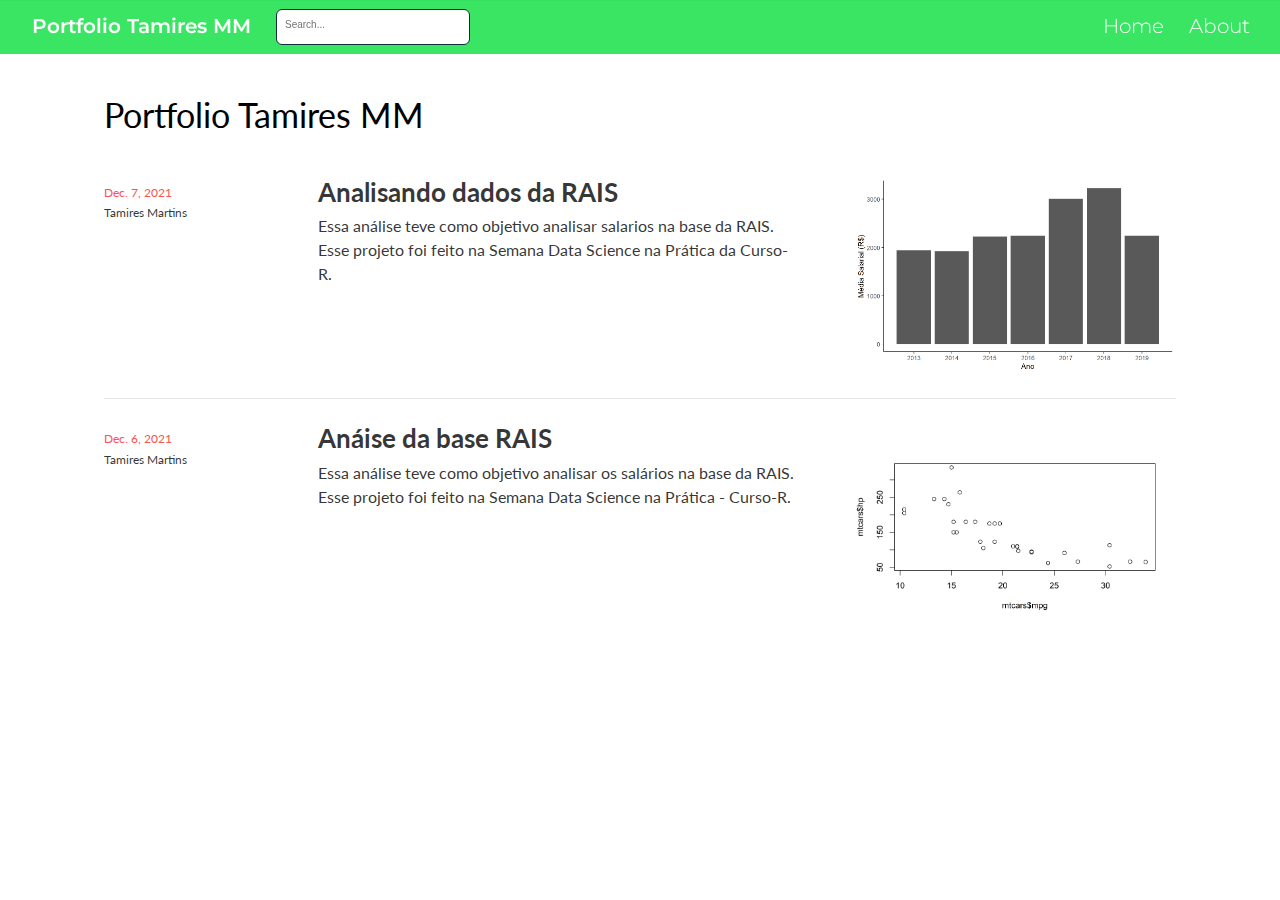
==== commit da9973a1: "tema em todo site" ====
--- a/docs/index.html
+++ b/docs/index.html
@@ -20,28 +20,26 @@
 
 <style type="text/css">code{white-space: pre;}</style>
 <style type="text/css" data-origin="pandoc">
-pre > code.sourceCode { white-space: pre; position: relative; }
-pre > code.sourceCode > span { display: inline-block; line-height: 1.25; }
-pre > code.sourceCode > span:empty { height: 1.2em; }
+a.sourceLine { display: inline-block; line-height: 1.25; }
+a.sourceLine { pointer-events: none; color: inherit; text-decoration: inherit; }
+a.sourceLine:empty { height: 1.2em; }
 .sourceCode { overflow: visible; }
-code.sourceCode > span { color: inherit; text-decoration: inherit; }
+code.sourceCode { white-space: pre; position: relative; }
 div.sourceCode { margin: 1em 0; }
 pre.sourceCode { margin: 0; }
 @media screen {
 div.sourceCode { overflow: auto; }
 }
 @media print {
-pre > code.sourceCode { white-space: pre-wrap; }
-pre > code.sourceCode > span { text-indent: -5em; padding-left: 5em; }
+code.sourceCode { white-space: pre-wrap; }
+a.sourceLine { text-indent: -1em; padding-left: 1em; }
 }
-pre.numberSource code
-  { counter-reset: source-line 0; }
-pre.numberSource code > span
-  { position: relative; left: -4em; counter-increment: source-line; }
-pre.numberSource code > span > a:first-child::before
-  { content: counter(source-line);
+pre.numberSource a.sourceLine
+  { position: relative; left: -4em; }
+pre.numberSource a.sourceLine::before
+  { content: attr(title);
     position: relative; left: -1em; text-align: right; vertical-align: baseline;
-    border: none; display: inline-block;
+    border: none; pointer-events: all; display: inline-block;
     -webkit-touch-callout: none; -webkit-user-select: none;
     -khtml-user-select: none; -moz-user-select: none;
     -ms-user-select: none; user-select: none;
@@ -50,9 +48,9 @@
   }
 pre.numberSource { margin-left: 3em; border-left: 1px solid #aaaaaa;  padding-left: 4px; }
 div.sourceCode
-  {   }
+  {  }
 @media screen {
-pre > code.sourceCode > span > a:first-child::before { text-decoration: underline; }
+a.sourceLine::before { text-decoration: underline; }
 }
 code span.al { color: #ad0000; } /* Alert */
 code span.an { color: #5e5e5e; } /* Annotation */
@@ -88,36 +86,36 @@
 
   <!--radix_placeholder_meta_tags-->
   <title>Portfolio Tamires MM</title>
-
-
-
-
+  
+  
+  
+  
   <!--  https://developers.facebook.com/docs/sharing/webmasters#markup -->
   <meta property="og:title" content="Portfolio Tamires MM"/>
   <meta property="og:type" content="article"/>
   <meta property="og:locale" content="en_US"/>
   <meta property="og:site_name" content="Portfolio Tamires MM"/>
-
+  
   <!--  https://dev.twitter.com/cards/types/summary -->
   <meta property="twitter:card" content="summary"/>
   <meta property="twitter:title" content="Portfolio Tamires MM"/>
-
+  
   <!--/radix_placeholder_meta_tags-->
   <!--radix_placeholder_rmarkdown_metadata-->
-
+  
   <script type="text/json" id="radix-rmarkdown-metadata">
-  {"type":"list","attributes":{"names":{"type":"character","attributes":{},"value":["title","site","listing"]}},"value":[{"type":"character","attributes":{},"value":["Portfolio Tamires MM"]},{"type":"character","attributes":{},"value":["distill::distill_website"]},{"type":"character","attributes":{},"value":["posts"]}]}
+  {"type":"list","attributes":{"names":{"type":"character","attributes":{},"value":["title","site","listing","theme"]}},"value":[{"type":"character","attributes":{},"value":["Portfolio Tamires MM"]},{"type":"character","attributes":{},"value":["distill::distill_website"]},{"type":"character","attributes":{},"value":["posts"]},{"type":"character","attributes":{},"value":["tema_live.css"]}]}
   </script>
   <!--/radix_placeholder_rmarkdown_metadata-->
   <!--radix_placeholder_navigation_in_header-->
   <meta name="distill:offset" content=""/>
-
+  
   <script type="application/javascript">
-
+  
     window.headroom_prevent_pin = false;
-
+  
     window.document.addEventListener("DOMContentLoaded", function (event) {
-
+  
       // initialize headroom for banner
       var header = $('header').get(0);
       var headerHeight = header.offsetHeight;
@@ -134,13 +132,13 @@
       if(window.location.hash)
         headroom.unpin();
       $(header).addClass('headroom--transition');
-
+  
       // offset scroll location for banner on hash change
       // (see: https://github.com/WickyNilliams/headroom.js/issues/38)
       window.addEventListener("hashchange", function(event) {
         window.scrollTo(0, window.pageYOffset - (headerHeight + 25));
       });
-
+  
       // responsive menu
       $('.distill-site-header').each(function(i, val) {
         var topnav = $(this);
@@ -149,7 +147,7 @@
           topnav.toggleClass('responsive');
         });
       });
-
+  
       // nav dropdowns
       $('.nav-dropbtn').click(function(e) {
         $(this).next('.nav-dropdown-content').toggleClass('nav-dropdown-active');
@@ -164,99 +162,99 @@
       });
     });
   </script>
-
+  
   <style type="text/css">
-
+  
   /* Theme (user-documented overrideables for nav appearance) */
-
+  
   .distill-site-nav {
     color: rgba(255, 255, 255, 0.8);
     background-color: #0F2E3D;
     font-size: 15px;
     font-weight: 300;
   }
-
+  
   .distill-site-nav a {
     color: inherit;
     text-decoration: none;
   }
-
+  
   .distill-site-nav a:hover {
     color: white;
   }
-
+  
   @media print {
     .distill-site-nav {
       display: none;
     }
   }
-
+  
   .distill-site-header {
-
-  }
-
+  
+  }
+  
   .distill-site-footer {
-
-  }
-
-
+  
+  }
+  
+  
   /* Site Header */
-
+  
   .distill-site-header {
     width: 100%;
     box-sizing: border-box;
     z-index: 3;
   }
-
+  
   .distill-site-header .nav-left {
     display: inline-block;
     margin-left: 8px;
   }
-
+  
   @media screen and (max-width: 768px) {
     .distill-site-header .nav-left {
       margin-left: 0;
     }
   }
-
-
+  
+  
   .distill-site-header .nav-right {
     float: right;
     margin-right: 8px;
   }
-
+  
   .distill-site-header a,
   .distill-site-header .title {
     display: inline-block;
     text-align: center;
     padding: 14px 10px 14px 10px;
   }
-
+  
   .distill-site-header .title {
     font-size: 18px;
     min-width: 150px;
   }
-
+  
   .distill-site-header .logo {
     padding: 0;
   }
-
+  
   .distill-site-header .logo img {
     display: none;
     max-height: 20px;
     width: auto;
     margin-bottom: -4px;
   }
-
+  
   .distill-site-header .nav-image img {
     max-height: 18px;
     width: auto;
     display: inline-block;
     margin-bottom: -3px;
   }
-
-
-
+  
+  
+  
   @media screen and (min-width: 1000px) {
     .distill-site-header .logo img {
       display: inline-block;
@@ -271,17 +269,17 @@
       padding-left: 12px;
     }
   }
-
-
+  
+  
   .distill-site-header .nav-toggle {
     display: none;
   }
-
+  
   .nav-dropdown {
     display: inline-block;
     position: relative;
   }
-
+  
   .nav-dropdown .nav-dropbtn {
     border: none;
     outline: none;
@@ -295,7 +293,7 @@
     margin-top: 1px;
     z-index: 2;
   }
-
+  
   .nav-dropdown-content {
     display: none;
     position: absolute;
@@ -310,18 +308,18 @@
     padding-top: 4px;
     padding-bottom: 4px;
   }
-
+  
   .nav-dropdown-content hr {
     margin-top: 4px;
     margin-bottom: 4px;
     border: none;
     border-bottom: 1px solid rgba(0, 0, 0, 0.1);
   }
-
+  
   .nav-dropdown-active {
     display: block;
   }
-
+  
   .nav-dropdown-content a, .nav-dropdown-content .nav-dropdown-header {
     color: black;
     padding: 6px 24px;
@@ -329,7 +327,7 @@
     display: block;
     text-align: left;
   }
-
+  
   .nav-dropdown-content .nav-dropdown-header {
     display: block;
     padding: 5px 24px;
@@ -339,21 +337,21 @@
     color: #999999;
     white-space: nowrap;
   }
-
+  
   .nav-dropdown:hover .nav-dropbtn {
     color: white;
   }
-
+  
   .nav-dropdown-content a:hover {
     background-color: #ddd;
     color: black;
   }
-
+  
   .nav-right .nav-dropdown-content {
     margin-left: -45%;
     right: 0;
   }
-
+  
   @media screen and (max-width: 768px) {
     .distill-site-header a, .distill-site-header .nav-dropdown  {display: none;}
     .distill-site-header a.nav-toggle {
@@ -373,8 +371,8 @@
       margin-left: 0;
     }
   }
-
-
+  
+  
   @media screen and (max-width: 768px) {
     .distill-site-header.responsive {position: relative; min-height: 500px; }
     .distill-site-header.responsive a.nav-toggle {
@@ -399,9 +397,9 @@
       text-align: left;
     }
   }
-
+  
   /* Site Footer */
-
+  
   .distill-site-footer {
     width: 100%;
     overflow: hidden;
@@ -412,19 +410,19 @@
     padding-bottom: 30px;
     text-align: center;
   }
-
+  
   /* Headroom */
-
+  
   d-title {
     padding-top: 6rem;
   }
-
+  
   @media print {
     d-title {
       padding-top: 4rem;
     }
   }
-
+  
   .headroom {
     z-index: 1000;
     position: fixed;
@@ -432,36 +430,36 @@
     left: 0;
     right: 0;
   }
-
+  
   .headroom--transition {
     transition: all .4s ease-in-out;
   }
-
+  
   .headroom--unpinned {
     top: -100px;
   }
-
+  
   .headroom--pinned {
     top: 0;
   }
-
+  
   /* adjust viewport for navbar height */
   /* helps vertically center bootstrap (non-distill) content */
   .min-vh-100 {
     min-height: calc(100vh - 100px) !important;
   }
-
+  
   </style>
-
+  
   <script src="site_libs/jquery-3.6.0/jquery-3.6.0.min.js"></script>
   <link href="site_libs/font-awesome-5.1.0/css/all.css" rel="stylesheet"/>
   <link href="site_libs/font-awesome-5.1.0/css/v4-shims.css" rel="stylesheet"/>
   <script src="site_libs/headroom-0.9.4/headroom.min.js"></script>
   <script src="site_libs/autocomplete-0.37.1/autocomplete.min.js"></script>
   <script src="site_libs/fuse-6.4.1/fuse.min.js"></script>
-
+  
   <script type="application/javascript">
-
+  
   function getMeta(metaName) {
     var metas = document.getElementsByTagName('meta');
     for (let i = 0; i < metas.length; i++) {
@@ -471,14 +469,14 @@
     }
     return '';
   }
-
+  
   function offsetURL(url) {
     var offset = getMeta('distill:offset');
     return offset ? offset + '/' + url : url;
   }
-
+  
   function createFuseIndex() {
-
+  
     // create fuse index
     var options = {
       keys: [
@@ -491,7 +489,7 @@
       threshold: 0
     };
     var fuse = new window.Fuse([], options);
-
+  
     // fetch the main search.json
     return fetch(offsetURL('search.json'))
       .then(function(response) {
@@ -521,7 +519,7 @@
               return fuse;
             });
           });
-
+  
         } else {
           return Promise.reject(
             new Error('Unexpected status from search index request: ' +
@@ -530,20 +528,20 @@
         }
       });
   }
-
+  
   window.document.addEventListener("DOMContentLoaded", function (event) {
-
+  
     // get search element (bail if we don't have one)
     var searchEl = window.document.getElementById('distill-search');
     if (!searchEl)
       return;
-
+  
     createFuseIndex()
       .then(function(fuse) {
-
+  
         // make search box visible
         searchEl.classList.remove('hidden');
-
+  
         // initialize autocomplete
         var options = {
           autoselect: true,
@@ -592,19 +590,19 @@
       .catch(function(error) {
         console.log(error);
       });
-
+  
   });
-
+  
   </script>
-
+  
   <style type="text/css">
-
+  
   .nav-search {
     font-size: x-small;
   }
-
+  
   /* Algolioa Autocomplete */
-
+  
   .algolia-autocomplete {
     display: inline-block;
     margin-left: 10px;
@@ -618,8 +616,8 @@
     border: 1px #0F2E3D solid;
     width: 180px;
   }
-
-
+  
+  
   @media screen and (max-width: 768px) {
     .distill-site-nav .algolia-autocomplete {
       display: none;
@@ -635,13 +633,13 @@
       max-height: 400px;
     }
   }
-
+  
   .algolia-autocomplete .aa-input, .algolia-autocomplete .aa-hint {
     width: 90%;
     outline: none;
     border: none;
   }
-
+  
   .algolia-autocomplete .aa-hint {
     color: #999;
   }
@@ -658,30 +656,30 @@
     border: 1px solid #999;
     border-top: none;
   }
-
+  
   .algolia-autocomplete .aa-dropdown-menu .aa-suggestion {
     cursor: pointer;
     padding: 5px 4px;
     border-bottom: 1px solid #eee;
   }
-
+  
   .algolia-autocomplete .aa-dropdown-menu .aa-suggestion:last-of-type {
     border-bottom: none;
     margin-bottom: 2px;
   }
-
+  
   .algolia-autocomplete .aa-dropdown-menu .aa-suggestion .search-item {
     overflow: hidden;
     font-size: 0.8em;
     line-height: 1.4em;
   }
-
+  
   .algolia-autocomplete .aa-dropdown-menu .aa-suggestion .search-item h3 {
     font-size: 1rem;
     margin-block-start: 0;
     margin-block-end: 5px;
   }
-
+  
   .algolia-autocomplete .aa-dropdown-menu .aa-suggestion .search-item-description {
     display: inline-block;
     overflow: hidden;
@@ -689,22 +687,22 @@
     width: 80%;
     margin-right: 4%;
   }
-
+  
   .algolia-autocomplete .aa-dropdown-menu .aa-suggestion .search-item-preview {
     display: inline-block;
     width: 15%;
   }
-
+  
   .algolia-autocomplete .aa-dropdown-menu .aa-suggestion .search-item-preview img {
     height: 3em;
     width: auto;
     display: none;
   }
-
+  
   .algolia-autocomplete .aa-dropdown-menu .aa-suggestion .search-item-preview img[src] {
     display: initial;
   }
-
+  
   .algolia-autocomplete .aa-dropdown-menu .aa-suggestion.aa-cursor {
     background-color: #eee;
   }
@@ -712,47 +710,47 @@
     font-weight: bold;
     font-style: normal;
   }
-
+  
   </style>
-
-
+  
+  
   <!--/radix_placeholder_navigation_in_header-->
   <!--radix_placeholder_distill-->
-
+  
   <style type="text/css">
-
+  
   body {
     background-color: white;
   }
-
+  
   .pandoc-table {
     width: 100%;
   }
-
+  
   .pandoc-table>caption {
     margin-bottom: 10px;
   }
-
+  
   .pandoc-table th:not([align]) {
     text-align: left;
   }
-
+  
   .pagedtable-footer {
     font-size: 15px;
   }
-
+  
   d-byline .byline {
     grid-template-columns: 2fr 2fr;
   }
-
+  
   d-byline .byline h3 {
     margin-block-start: 1.5em;
   }
-
+  
   d-byline .byline .authors-affiliations h3 {
     margin-block-start: 0.5em;
   }
-
+  
   .authors-affiliations .orcid-id {
     width: 16px;
     height:16px;
@@ -761,12 +759,12 @@
     vertical-align: middle;
     padding-bottom: 2px;
   }
-
+  
   d-title .dt-tags {
     margin-top: 1em;
     grid-column: text;
   }
-
+  
   .dt-tags .dt-tag {
     text-decoration: none;
     display: inline-block;
@@ -780,24 +778,24 @@
     text-transform: uppercase;
     font-weight: 500;
   }
-
+  
   d-article table.gt_table td,
   d-article table.gt_table th {
     border-bottom: none;
   }
-
+  
   .html-widget {
     margin-bottom: 2.0em;
   }
-
+  
   .l-screen-inset {
     padding-right: 16px;
   }
-
+  
   .l-screen .caption {
     margin-left: 10px;
   }
-
+  
   .shaded {
     background: rgb(247, 247, 247);
     padding-top: 20px;
@@ -805,75 +803,75 @@
     border-top: 1px solid rgba(0, 0, 0, 0.1);
     border-bottom: 1px solid rgba(0, 0, 0, 0.1);
   }
-
+  
   .shaded .html-widget {
     margin-bottom: 0;
     border: 1px solid rgba(0, 0, 0, 0.1);
   }
-
+  
   .shaded .shaded-content {
     background: white;
   }
-
+  
   .text-output {
     margin-top: 0;
     line-height: 1.5em;
   }
-
+  
   .hidden {
     display: none !important;
   }
-
+  
   d-article {
     padding-top: 2.5rem;
     padding-bottom: 30px;
   }
-
+  
   d-appendix {
     padding-top: 30px;
   }
-
+  
   d-article>p>img {
     width: 100%;
   }
-
+  
   d-article h2 {
     margin: 1rem 0 1.5rem 0;
   }
-
+  
   d-article h3 {
     margin-top: 1.5rem;
   }
-
+  
   d-article iframe {
     border: 1px solid rgba(0, 0, 0, 0.1);
     margin-bottom: 2.0em;
     width: 100%;
   }
-
+  
   /* Tweak code blocks */
-
+  
   d-article div.sourceCode code,
   d-article pre code {
     font-family: Consolas, Monaco, 'Andale Mono', 'Ubuntu Mono', monospace;
   }
-
+  
   d-article pre,
   d-article div.sourceCode,
   d-article div.sourceCode pre {
     overflow: auto;
   }
-
+  
   d-article div.sourceCode {
     background-color: white;
   }
-
+  
   d-article div.sourceCode pre {
     padding-left: 10px;
     font-size: 12px;
     border-left: 2px solid rgba(0,0,0,0.1);
   }
-
+  
   d-article pre {
     font-size: 12px;
     color: black;
@@ -885,50 +883,50 @@
     word-break: normal;
     word-wrap: normal;
     line-height: 1.5;
-
+  
     -moz-tab-size: 4;
     -o-tab-size: 4;
     tab-size: 4;
-
+  
     -webkit-hyphens: none;
     -moz-hyphens: none;
     -ms-hyphens: none;
     hyphens: none;
   }
-
+  
   d-article pre a {
     border-bottom: none;
   }
-
+  
   d-article pre a:hover {
     border-bottom: none;
     text-decoration: underline;
   }
-
+  
   d-article details {
     grid-column: text;
     margin-bottom: 0.8em;
   }
-
+  
   @media(min-width: 768px) {
-
+  
   d-article pre,
   d-article div.sourceCode,
   d-article div.sourceCode pre {
     overflow: visible !important;
   }
-
+  
   d-article div.sourceCode pre {
     padding-left: 18px;
     font-size: 14px;
   }
-
+  
   d-article pre {
     font-size: 14px;
   }
-
-  }
-
+  
+  }
+  
   figure img.external {
     background: white;
     border: 1px solid rgba(0, 0, 0, 0.1);
@@ -936,9 +934,9 @@
     padding: 18px;
     box-sizing: border-box;
   }
-
+  
   /* CSS for d-contents */
-
+  
   .d-contents {
     grid-column: text;
     color: rgba(0,0,0,0.8);
@@ -950,7 +948,7 @@
     padding-left: 0.25em;
     justify-self: start;
   }
-
+  
   @media(min-width: 1000px) {
     .d-contents.d-contents-float {
       height: 0;
@@ -961,82 +959,82 @@
       padding-left: 2em;
     }
   }
-
+  
   .d-contents nav h3 {
     font-size: 18px;
     margin-top: 0;
     margin-bottom: 1em;
   }
-
+  
   .d-contents li {
     list-style-type: none
   }
-
+  
   .d-contents nav > ul {
     padding-left: 0;
   }
-
+  
   .d-contents ul {
     padding-left: 1em
   }
-
+  
   .d-contents nav ul li {
     margin-top: 0.6em;
     margin-bottom: 0.2em;
   }
-
+  
   .d-contents nav a {
     font-size: 13px;
     border-bottom: none;
     text-decoration: none
     color: rgba(0, 0, 0, 0.8);
   }
-
+  
   .d-contents nav a:hover {
     text-decoration: underline solid rgba(0, 0, 0, 0.6)
   }
-
+  
   .d-contents nav > ul > li > a {
     font-weight: 600;
   }
-
+  
   .d-contents nav > ul > li > ul {
     font-weight: inherit;
   }
-
+  
   .d-contents nav > ul > li > ul > li {
     margin-top: 0.2em;
   }
-
-
+  
+  
   .d-contents nav ul {
     margin-top: 0;
     margin-bottom: 0.25em;
   }
-
+  
   .d-article-with-toc h2:nth-child(2) {
     margin-top: 0;
   }
-
-
+  
+  
   /* Figure */
-
+  
   .figure {
     position: relative;
     margin-bottom: 2.5em;
     margin-top: 1.5em;
   }
-
+  
   .figure img {
     width: 100%;
   }
-
+  
   .figure .caption {
     color: rgba(0, 0, 0, 0.6);
     font-size: 12px;
     line-height: 1.5em;
   }
-
+  
   .figure img.external {
     background: white;
     border: 1px solid rgba(0, 0, 0, 0.1);
@@ -1044,42 +1042,42 @@
     padding: 18px;
     box-sizing: border-box;
   }
-
+  
   .figure .caption a {
     color: rgba(0, 0, 0, 0.6);
   }
-
+  
   .figure .caption b,
   .figure .caption strong, {
     font-weight: 600;
     color: rgba(0, 0, 0, 1.0);
   }
-
+  
   /* Citations */
-
+  
   d-article .citation {
     color: inherit;
     cursor: inherit;
   }
-
+  
   div.hanging-indent{
     margin-left: 1em; text-indent: -1em;
   }
-
+  
   /* Citation hover box */
-
+  
   .tippy-box[data-theme~=light-border] {
     background-color: rgba(250, 250, 250, 0.95);
   }
-
+  
   .tippy-content > p {
     margin-bottom: 0;
     padding: 2px;
   }
-
-
+  
+  
   /* Tweak 1000px media break to show more text */
-
+  
   @media(min-width: 1000px) {
     .base-grid,
     distill-header,
@@ -1095,11 +1093,11 @@
       grid-template-columns: [screen-start] 1fr [page-start kicker-start] 80px [middle-start] 50px [text-start kicker-end] 65px 65px 65px 65px 65px 65px 65px 65px [text-end gutter-start] 65px [middle-end] 65px [page-end gutter-end] 1fr [screen-end];
       grid-column-gap: 16px;
     }
-
+  
     .grid {
       grid-column-gap: 16px;
     }
-
+  
     d-article {
       font-size: 1.06rem;
       line-height: 1.7em;
@@ -1108,7 +1106,7 @@
       font-size: 13px;
     }
   }
-
+  
   @media(min-width: 1180px) {
     .base-grid,
     distill-header,
@@ -1124,16 +1122,16 @@
       grid-template-columns: [screen-start] 1fr [page-start kicker-start] 60px [middle-start] 60px [text-start kicker-end] 60px 60px 60px 60px 60px 60px 60px 60px [text-end gutter-start] 60px [middle-end] 60px [page-end gutter-end] 1fr [screen-end];
       grid-column-gap: 32px;
     }
-
+  
     .grid {
       grid-column-gap: 32px;
     }
   }
-
-
+  
+  
   /* Get the citation styles for the appendix (not auto-injected on render since
      we do our own rendering of the citation appendix) */
-
+  
   d-appendix .citation-appendix,
   .d-appendix .citation-appendix {
     font-size: 11px;
@@ -1150,9 +1148,9 @@
     white-space: pre-wrap;
     word-wrap: break-word;
   }
-
+  
   /* Include appendix styles here so they can be overridden */
-
+  
   d-appendix {
     contain: layout style;
     font-size: 0.8em;
@@ -1164,7 +1162,7 @@
     padding-top: 60px;
     padding-bottom: 48px;
   }
-
+  
   d-appendix h3 {
     grid-column: page-start / text-start;
     font-size: 15px;
@@ -1173,59 +1171,59 @@
     margin-bottom: 0;
     color: rgba(0,0,0,0.65);
   }
-
+  
   d-appendix h3 + * {
     margin-top: 1em;
   }
-
+  
   d-appendix ol {
     padding: 0 0 0 15px;
   }
-
+  
   @media (min-width: 768px) {
     d-appendix ol {
       padding: 0 0 0 30px;
       margin-left: -30px;
     }
   }
-
+  
   d-appendix li {
     margin-bottom: 1em;
   }
-
+  
   d-appendix a {
     color: rgba(0, 0, 0, 0.6);
   }
-
+  
   d-appendix > * {
     grid-column: text;
   }
-
+  
   d-appendix > d-footnote-list,
   d-appendix > d-citation-list,
   d-appendix > distill-appendix {
     grid-column: screen;
   }
-
+  
   /* Include footnote styles here so they can be overridden */
-
+  
   d-footnote-list {
     contain: layout style;
   }
-
+  
   d-footnote-list > * {
     grid-column: text;
   }
-
+  
   d-footnote-list a.footnote-backlink {
     color: rgba(0,0,0,0.3);
     padding-left: 0.5em;
   }
-
-
-
+  
+  
+  
   /* Anchor.js */
-
+  
   .anchorjs-link {
     /*transition: all .25s linear; */
     text-decoration: none;
@@ -1236,86 +1234,86 @@
     text-decoration: none;
     border-bottom: none;
   }
-
+  
   /* Social footer */
-
+  
   .social_footer {
     margin-top: 30px;
     margin-bottom: 0;
     color: rgba(0,0,0,0.67);
   }
-
+  
   .disqus-comments {
     margin-right: 30px;
   }
-
+  
   .disqus-comment-count {
     border-bottom: 1px solid rgba(0, 0, 0, 0.4);
     cursor: pointer;
   }
-
+  
   #disqus_thread {
     margin-top: 30px;
   }
-
+  
   .article-sharing a {
     border-bottom: none;
     margin-right: 8px;
   }
-
+  
   .article-sharing a:hover {
     border-bottom: none;
   }
-
+  
   .sidebar-section.subscribe {
     font-size: 12px;
     line-height: 1.6em;
   }
-
+  
   .subscribe p {
     margin-bottom: 0.5em;
   }
-
-
+  
+  
   .article-footer .subscribe {
     font-size: 15px;
     margin-top: 45px;
   }
-
-
+  
+  
   .sidebar-section.custom {
     font-size: 12px;
     line-height: 1.6em;
   }
-
+  
   .custom p {
     margin-bottom: 0.5em;
   }
-
+  
   /* Styles for listing layout (hide title) */
   .layout-listing d-title, .layout-listing .d-title {
     display: none;
   }
-
+  
   /* Styles for posts lists (not auto-injected) */
-
-
+  
+  
   .posts-with-sidebar {
     padding-left: 45px;
     padding-right: 45px;
   }
-
+  
   .posts-list .description h2,
   .posts-list .description p {
     font-family: -apple-system, BlinkMacSystemFont, "Segoe UI", Roboto, Oxygen, Ubuntu, Cantarell, "Fira Sans", "Droid Sans", "Helvetica Neue", Arial, sans-serif;
   }
-
+  
   .posts-list .description h2 {
     font-weight: 700;
     border-bottom: none;
     padding-bottom: 0;
   }
-
+  
   .posts-list h2.post-tag {
     border-bottom: 1px solid rgba(0, 0, 0, 0.2);
     padding-bottom: 12px;
@@ -1324,7 +1322,7 @@
     margin-top: 60px;
     margin-bottom: 24px;
   }
-
+  
   .posts-list .post-preview {
     text-decoration: none;
     overflow: hidden;
@@ -1332,29 +1330,29 @@
     border-bottom: 1px solid rgba(0, 0, 0, 0.1);
     padding: 24px 0;
   }
-
+  
   .post-preview-last {
     border-bottom: none !important;
   }
-
+  
   .posts-list .posts-list-caption {
     grid-column: screen;
     font-weight: 400;
   }
-
+  
   .posts-list .post-preview h2 {
     margin: 0 0 6px 0;
     line-height: 1.2em;
     font-style: normal;
     font-size: 24px;
   }
-
+  
   .posts-list .post-preview p {
     margin: 0 0 12px 0;
     line-height: 1.4em;
     font-size: 16px;
   }
-
+  
   .posts-list .post-preview .thumbnail {
     box-sizing: border-box;
     margin-bottom: 24px;
@@ -1365,32 +1363,32 @@
     width: 100%;
     display: block;
   }
-
+  
   .posts-list .metadata {
     font-size: 12px;
     line-height: 1.4em;
     margin-bottom: 18px;
   }
-
+  
   .posts-list .metadata > * {
     display: inline-block;
   }
-
+  
   .posts-list .metadata .publishedDate {
     margin-right: 2em;
   }
-
+  
   .posts-list .metadata .dt-authors {
     display: block;
     margin-top: 0.3em;
     margin-right: 2em;
   }
-
+  
   .posts-list .dt-tags {
     display: block;
     line-height: 1em;
   }
-
+  
   .posts-list .dt-tags .dt-tag {
     display: inline-block;
     color: rgba(0,0,0,0.6);
@@ -1403,24 +1401,24 @@
     text-transform: uppercase;
     font-weight: 500;
   }
-
+  
   .posts-list img {
     opacity: 1;
   }
-
+  
   .posts-list img[data-src] {
     opacity: 0;
   }
-
+  
   .posts-more {
     clear: both;
   }
-
-
+  
+  
   .posts-sidebar {
     font-size: 16px;
   }
-
+  
   .posts-sidebar h3 {
     font-size: 16px;
     margin-top: 0;
@@ -1428,39 +1426,39 @@
     font-weight: 400;
     text-transform: uppercase;
   }
-
+  
   .sidebar-section {
     margin-bottom: 30px;
   }
-
+  
   .categories ul {
     list-style-type: none;
     margin: 0;
     padding: 0;
   }
-
+  
   .categories li {
     color: rgba(0, 0, 0, 0.8);
     margin-bottom: 0;
   }
-
+  
   .categories li>a {
     border-bottom: none;
   }
-
+  
   .categories li>a:hover {
     border-bottom: 1px solid rgba(0, 0, 0, 0.4);
   }
-
+  
   .categories .active {
     font-weight: 600;
   }
-
+  
   .categories .category-count {
     color: rgba(0, 0, 0, 0.4);
   }
-
-
+  
+  
   @media(min-width: 768px) {
     .posts-list .post-preview h2 {
       font-size: 26px;
@@ -1496,55 +1494,55 @@
       padding-bottom: 24px;
     }
   }
-
-
+  
+  
   /* Improve display for browsers without grid (IE/Edge <= 15) */
-
+  
   .downlevel {
     line-height: 1.6em;
     font-family: -apple-system, BlinkMacSystemFont, "Segoe UI", Roboto, Oxygen, Ubuntu, Cantarell, "Fira Sans", "Droid Sans", "Helvetica Neue", Arial, sans-serif;
     margin: 0;
   }
-
+  
   .downlevel .d-title {
     padding-top: 6rem;
     padding-bottom: 1.5rem;
   }
-
+  
   .downlevel .d-title h1 {
     font-size: 50px;
     font-weight: 700;
     line-height: 1.1em;
     margin: 0 0 0.5rem;
   }
-
+  
   .downlevel .d-title p {
     font-weight: 300;
     font-size: 1.2rem;
     line-height: 1.55em;
     margin-top: 0;
   }
-
+  
   .downlevel .d-byline {
     padding-top: 0.8em;
     padding-bottom: 0.8em;
     font-size: 0.8rem;
     line-height: 1.8em;
   }
-
+  
   .downlevel .section-separator {
     border: none;
     border-top: 1px solid rgba(0, 0, 0, 0.1);
   }
-
+  
   .downlevel .d-article {
     font-size: 1.06rem;
     line-height: 1.7em;
     padding-top: 1rem;
     padding-bottom: 2rem;
   }
-
-
+  
+  
   .downlevel .d-appendix {
     padding-left: 0;
     padding-right: 0;
@@ -1556,11 +1554,11 @@
     padding-top: 40px;
     padding-bottom: 48px;
   }
-
+  
   .downlevel .footnotes ol {
     padding-left: 13px;
   }
-
+  
   .downlevel .base-grid,
   .downlevel .distill-header,
   .downlevel .d-title,
@@ -1577,7 +1575,7 @@
     padding-left: 40px;
     padding-right: 40px;
   }
-
+  
   @media(min-width: 768px) {
     .downlevel .base-grid,
     .downlevel .distill-header,
@@ -1597,14 +1595,14 @@
     max-width: 900px;
   }
   }
-
+  
   .downlevel pre code {
     display: block;
     border-left: 2px solid rgba(0, 0, 0, .1);
     padding: 0 0 0 20px;
     font-size: 14px;
   }
-
+  
   .downlevel code, .downlevel pre {
     color: black;
     background: none;
@@ -1615,27 +1613,27 @@
     word-break: normal;
     word-wrap: normal;
     line-height: 1.5;
-
+  
     -moz-tab-size: 4;
     -o-tab-size: 4;
     tab-size: 4;
-
+  
     -webkit-hyphens: none;
     -moz-hyphens: none;
     -ms-hyphens: none;
     hyphens: none;
   }
-
+  
   .downlevel .posts-list .post-preview {
     color: inherit;
   }
-
-
-
+  
+  
+  
   </style>
-
+  
   <script type="application/javascript">
-
+  
   function is_downlevel_browser() {
     if (bowser.isUnsupportedBrowser({ msie: "12", msedge: "16"},
                                    window.navigator.userAgent)) {
@@ -1644,20 +1642,20 @@
       return window.load_distill_framework === undefined;
     }
   }
-
+  
   // show body when load is complete
   function on_load_complete() {
-
+  
     // add anchors
     if (window.anchors) {
       window.anchors.options.placement = 'left';
       window.anchors.add('d-article > h2, d-article > h3, d-article > h4, d-article > h5');
     }
-
-
+  
+  
     // set body to visible
     document.body.style.visibility = 'visible';
-
+  
     // force redraw for leaflet widgets
     if (window.HTMLWidgets) {
       var maps = window.HTMLWidgets.findAll(".leaflet");
@@ -1670,39 +1668,39 @@
         });
       });
     }
-
+  
     // trigger 'shown' so htmlwidgets resize
     $('d-article').trigger('shown');
   }
-
+  
   function init_distill() {
-
+  
     init_common();
-
+  
     // create front matter
     var front_matter = $('<d-front-matter></d-front-matter>');
     $('#distill-front-matter').wrap(front_matter);
-
+  
     // create d-title
     $('.d-title').changeElementType('d-title');
-
+  
     // create d-byline
     var byline = $('<d-byline></d-byline>');
     $('.d-byline').replaceWith(byline);
-
+  
     // create d-article
     var article = $('<d-article></d-article>');
     $('.d-article').wrap(article).children().unwrap();
-
+  
     // move posts container into article
     $('.posts-container').appendTo($('d-article'));
-
+  
     // create d-appendix
     $('.d-appendix').changeElementType('d-appendix');
-
+  
     // flag indicating that we have appendix items
     var appendix = $('.appendix-bottom').children('h3').length > 0;
-
+  
     // replace footnotes with <d-footnote>
     $('.footnote-ref').each(function(i, val) {
       appendix = true;
@@ -1718,10 +1716,10 @@
     });
     // remove footnotes
     $('.footnotes').remove();
-
+  
     // move refs into #references-listing
     $('#references-listing').replaceWith($('#refs'));
-
+  
     $('h1.appendix, h2.appendix').each(function(i, val) {
       $(this).changeElementType('h3');
     });
@@ -1731,16 +1729,16 @@
       appendix = true;
       $(this).nextUntil($('h1, h2, h3')).addBack().appendTo($('d-appendix'));
     });
-
+  
     // show d-appendix if we have appendix content
     $("d-appendix").css('display', appendix ? 'grid' : 'none');
-
+  
     // localize layout chunks to just output
     $('.layout-chunk').each(function(i, val) {
-
+  
       // capture layout
       var layout = $(this).attr('data-layout');
-
+  
       // apply layout to markdown level block elements
       var elements = $(this).children().not('details, div.sourceCode, pre, script');
       elements.each(function(i, el) {
@@ -1753,40 +1751,40 @@
           $(this).wrap(layout_div);
         }
       });
-
-
+  
+  
       // unwrap the layout-chunk div
       $(this).children().unwrap();
     });
-
+  
     // remove code block used to force  highlighting css
     $('.distill-force-highlighting-css').parent().remove();
-
+  
     // remove empty line numbers inserted by pandoc when using a
     // custom syntax highlighting theme
     $('code.sourceCode a:empty').remove();
-
+  
     // load distill framework
     load_distill_framework();
-
+  
     // wait for window.distillRunlevel == 4 to do post processing
     function distill_post_process() {
-
+  
       if (!window.distillRunlevel || window.distillRunlevel < 4)
         return;
-
+  
       // hide author/affiliations entirely if we have no authors
       var front_matter = JSON.parse($("#distill-front-matter").html());
       var have_authors = front_matter.authors && front_matter.authors.length > 0;
       if (!have_authors)
         $('d-byline').addClass('hidden');
-
+  
       // article with toc class
       $('.d-contents').parent().addClass('d-article-with-toc');
-
+  
       // strip links that point to #
       $('.authors-affiliations').find('a[href="#"]').removeAttr('href');
-
+  
       // add orcid ids
       $('.authors-affiliations').find('.author').each(function(i, el) {
         var orcid_id = front_matter.authors[i].orcidID;
@@ -1801,12 +1799,12 @@
           $(this).append(a);
         }
       });
-
+  
       // hide elements of author/affiliations grid that have no value
       function hide_byline_column(caption) {
         $('d-byline').find('h3:contains("' + caption + '")').parent().css('visibility', 'hidden');
       }
-
+  
       // affiliations
       var have_affiliations = false;
       for (var i = 0; i<front_matter.authors.length; ++i) {
@@ -1818,11 +1816,11 @@
       }
       if (!have_affiliations)
         $('d-byline').find('h3:contains("Affiliations")').css('visibility', 'hidden');
-
+  
       // published date
       if (!front_matter.publishedDate)
         hide_byline_column("Published");
-
+  
       // document object identifier
       var doi = $('d-byline').find('h3:contains("DOI")');
       var doi_p = doi.next().empty();
@@ -1842,22 +1840,22 @@
            .html(front_matter.doi)
            .appendTo(doi_p);
       }
-
+  
        // change plural form of authors/affiliations
       if (front_matter.authors.length === 1) {
         var grid = $('.authors-affiliations');
         grid.children('h3:contains("Authors")').text('Author');
         grid.children('h3:contains("Affiliations")').text('Affiliation');
       }
-
+  
       // remove d-appendix and d-footnote-list local styles
       $('d-appendix > style:first-child').remove();
       $('d-footnote-list > style:first-child').remove();
-
+  
       // move appendix-bottom entries to the bottom
       $('.appendix-bottom').appendTo('d-appendix').children().unwrap();
       $('.appendix-bottom').remove();
-
+  
       // hoverable references
       $('span.citation[data-cites]').each(function() {
         var refs = $(this).attr('data-cites').split(" ");
@@ -1874,39 +1872,39 @@
           placement: 'bottom-start'
         });
       });
-
+  
       // clear polling timer
       clearInterval(tid);
-
+  
       // show body now that everything is ready
       on_load_complete();
     }
-
+  
     var tid = setInterval(distill_post_process, 50);
     distill_post_process();
-
-  }
-
+  
+  }
+  
   function init_downlevel() {
-
+  
     init_common();
-
+  
      // insert hr after d-title
     $('.d-title').after($('<hr class="section-separator"/>'));
-
+  
     // check if we have authors
     var front_matter = JSON.parse($("#distill-front-matter").html());
     var have_authors = front_matter.authors && front_matter.authors.length > 0;
-
+  
     // manage byline/border
     if (!have_authors)
       $('.d-byline').remove();
     $('.d-byline').after($('<hr class="section-separator"/>'));
     $('.d-byline a').remove();
-
+  
     // remove toc
     $('.d-contents').remove();
-
+  
     // move appendix elements
     $('h1.appendix, h2.appendix').each(function(i, val) {
       $(this).changeElementType('h3');
@@ -1914,62 +1912,62 @@
     $('h3.appendix').each(function(i, val) {
       $(this).nextUntil($('h1, h2, h3')).addBack().appendTo($('.d-appendix'));
     });
-
-
+  
+  
     // inject headers into references and footnotes
     var refs_header = $('<h3></h3>');
     refs_header.text('References');
     $('#refs').prepend(refs_header);
-
+  
     var footnotes_header = $('<h3></h3');
     footnotes_header.text('Footnotes');
     $('.footnotes').children('hr').first().replaceWith(footnotes_header);
-
+  
     // move appendix-bottom entries to the bottom
     $('.appendix-bottom').appendTo('.d-appendix').children().unwrap();
     $('.appendix-bottom').remove();
-
+  
     // remove appendix if it's empty
     if ($('.d-appendix').children().length === 0)
       $('.d-appendix').remove();
-
+  
     // prepend separator above appendix
     $('.d-appendix').before($('<hr class="section-separator" style="clear: both"/>'));
-
+  
     // trim code
     $('pre>code').each(function(i, val) {
       $(this).html($.trim($(this).html()));
     });
-
+  
     // move posts-container right before article
     $('.posts-container').insertBefore($('.d-article'));
-
+  
     $('body').addClass('downlevel');
-
+  
     on_load_complete();
   }
-
-
+  
+  
   function init_common() {
-
+  
     // jquery plugin to change element types
     (function($) {
       $.fn.changeElementType = function(newType) {
         var attrs = {};
-
+  
         $.each(this[0].attributes, function(idx, attr) {
           attrs[attr.nodeName] = attr.nodeValue;
         });
-
+  
         this.replaceWith(function() {
           return $("<" + newType + "/>", attrs).append($(this).contents());
         });
       };
     })(jQuery);
-
+  
     // prevent underline for linked images
     $('a > img').parent().css({'border-bottom' : 'none'});
-
+  
     // mark non-body figures created by knitr chunks as 100% width
     $('.layout-chunk').each(function(i, val) {
       var figures = $(this).find('img, .html-widget');
@@ -1981,35 +1979,35 @@
           var fig = $(this);
           fig.css('width', fig.attr('width') + 'px');
         });
-
+  
       }
     });
-
+  
     // auto-append index.html to post-preview links in file: protocol
     // and in rstudio ide preview
     $('.post-preview').each(function(i, val) {
       if (window.location.protocol === "file:")
         $(this).attr('href', $(this).attr('href') + "index.html");
     });
-
+  
     // get rid of index.html references in header
     if (window.location.protocol !== "file:") {
       $('.distill-site-header a[href]').each(function(i,val) {
         $(this).attr('href', $(this).attr('href').replace("index.html", "./"));
       });
     }
-
+  
     // add class to pandoc style tables
     $('tr.header').parent('thead').parent('table').addClass('pandoc-table');
     $('.kable-table').children('table').addClass('pandoc-table');
-
+  
     // add figcaption style to table captions
     $('caption').parent('table').addClass("figcaption");
-
+  
     // initialize posts list
     if (window.init_posts_list)
       window.init_posts_list();
-
+  
     // implmement disqus comment link
     $('.disqus-comment-count').click(function() {
       window.headroom_prevent_pin = true;
@@ -2023,18 +2021,351 @@
       }
     });
   }
-
+  
   document.addEventListener('DOMContentLoaded', function() {
     if (is_downlevel_browser())
       init_downlevel();
     else
       window.addEventListener('WebComponentsReady', init_distill);
   });
-
+  
   </script>
-
+  
+  <style type="text/css">
+  /* base variables */
+  
+  /* Edit the CSS properties in this file to create a custom
+     Distill theme. Only edit values in the right column
+     for each row; values shown are the CSS defaults.
+     To return any property to the default,
+     you may set its value to: unset
+     All rows must end with a semi-colon.                      */
+  
+  /* Optional: embed custom fonts here with `@import`          */
+  /* This must remain at the top of this file.                 */
+  
+  
+  
+  html {
+    /*-- Main font sizes --*/
+    --title-size:      50px;
+    --body-size:       1.06rem;
+    --code-size:       14px;
+    --aside-size:      12px;
+    --fig-cap-size:    13px;
+    /*-- Main font colors --*/
+    --title-color:     #000000;
+    --header-color:    rgba(0, 0, 0, 0.8);
+    --body-color:      rgba(0, 0, 0, 0.8);
+    --aside-color:     rgba(0, 0, 0, 0.6);
+    --fig-cap-color:   rgba(0, 0, 0, 0.6);
+    /*-- Specify custom fonts ~~~ must be imported above   --*/
+    --heading-font:    sans-serif;
+    --mono-font:       monospace;
+    --body-font:       sans-serif;
+    --navbar-font:     sans-serif;  /* websites + blogs only */
+  }
+  
+  /*-- ARTICLE METADATA --*/
+  d-byline {
+    --heading-size:    0.6rem;
+    --heading-color:   rgba(0, 0, 0, 0.5);
+    --body-size:       0.8rem;
+    --body-color:      rgba(0, 0, 0, 0.8);
+  }
+  
+  /*-- ARTICLE TABLE OF CONTENTS --*/
+  .d-contents {
+    --heading-size:    18px;
+    --contents-size:   13px;
+  }
+  
+  /*-- ARTICLE APPENDIX --*/
+  d-appendix {
+    --heading-size:    15px;
+    --heading-color:   rgba(0, 0, 0, 0.65);
+    --text-size:       0.8em;
+    --text-color:      rgba(0, 0, 0, 0.5);
+  }
+  
+  /*-- WEBSITE HEADER + FOOTER --*/
+  /* These properties only apply to Distill sites and blogs  */
+  
+  .distill-site-header {
+    --title-size:       18px;
+    --text-color:       rgba(255, 255, 255, 0.8);
+    --text-size:        15px;
+    --hover-color:      white;
+    --bkgd-color:       #0F2E3D;
+  }
+  
+  .distill-site-footer {
+    --text-color:       rgba(255, 255, 255, 0.8);
+    --text-size:        15px;
+    --hover-color:      white;
+    --bkgd-color:       #0F2E3D;
+  }
+  
+  /*-- Additional custom styles --*/
+  /* Add any additional CSS rules below                      */
+  </style>
+  <style type="text/css">
+  /* base variables */
+  
+  /* Edit the CSS properties in this file to create a custom
+     Distill theme. Only edit values in the right column
+     for each row; values shown are the CSS defaults.
+     To return any property to the default,
+     you may set its value to: unset
+     All rows must end with a semi-colon.                      */
+  
+  /* Optional: embed custom fonts here with `@import`          */
+  /* This must remain at the top of this file.                 */
+  @import url('https://fonts.googleapis.com/css2?family=Lato');
+  @import url('https://fonts.googleapis.com/css2?family=Fira+Mono');
+  @import url('https://fonts.googleapis.com/css2?family=Montserrat');
+  
+  html {
+    /*-- Main font sizes --*/
+    --title-size:      50px;
+    --body-size:       1.0rem;                     /* edited */
+    --code-size:       0.9rem;                     /* edited */
+    --aside-size:      12px;
+    --fig-cap-size:    13px;
+    /*-- Main font colors --*/
+    --title-color:     #000000;
+    --heading-color:   rgba(0, 0, 0, 0.8);
+    --body-color:      #383838;                    /* edited */
+    --aside-color:     rgba(0, 0, 0, 0.6);
+    --fig-cap-color:   rgba(0, 0, 0, 0.6);
+    /*-- Specify custom fonts ~~~ must be imported above   --*/
+    --heading-font:    'Lato', sans-serif;         /* edited */
+    --mono-font:       'Fira Mono', monospace;     /* edited */
+    --body-font:       'Lato', sans-serif;         /* edited */
+    --navbar-font:     'Montserrat', sans-serif;   /* edited */
+  }
+  
+  /*-- ARTICLE METADATA --*/
+  d-byline {
+    --heading-size:    0.6rem;
+    --heading-color:   rgba(0, 0, 0, 0.5);
+    --body-size:       0.8rem;
+    --body-color:      rgba(0, 0, 0, 0.8);
+  }
+  
+  /*-- ARTICLE TABLE OF CONTENTS --*/
+  .d-contents {
+    --heading-size:    18px;
+    --contents-size:   13px;
+  }
+  
+  /*-- ARTICLE APPENDIX --*/
+  d-appendix {
+    --heading-size:    15px;
+    --heading-color:   rgba(0, 0, 0, 0.65);
+    --text-size:       0.8em;
+    --text-color:      rgba(0, 0, 0, 0.5);
+  }
+  
+  /*-- WEBSITE HEADER + FOOTER --*/
+  /* These properties only apply to Distill sites and blogs  */
+  
+  .distill-site-header {
+    --title-size:       20px;                      /* edited */
+    --text-color:       #FFFFFF;                   /* edited */
+    --text-size:        20px;                      /* edited */
+    --hover-color:      #383838;                   /* edited */
+    --bkgd-color:       rgba(7, 222, 59, 0.8);    /* edited */
+  }
+  
+  .distill-site-footer {
+    --text-color:       rgba(7, 222, 59, 0.8);
+    --text-size:        15px;
+    --hover-color:      white;
+    --bkgd-color:       #0F2E3D;
+  }
+  
+  
+  /*-- Additional custom styles --*/
+  
+  .posts-list .metadata .publishedDate {
+      color: rgb(249, 83, 85);
+  }
+  
+  d-article p code {
+    color: #383838;
+    background: rgba(249, 83, 85, 0.1);
+    font-weight: 400;
+    font-size: 0.9em;
+  }
+  
+  d-article a {
+      border-bottom: 2px solid rgba(222, 7, 152, 0.4);
+      text-decoration: none;
+  }
+  
+  .distill-site-header .title {
+      font-weight: 600;
+  }
+  
+  ul > li::marker {
+    color: rgba(255, 114, 0, 0.8);
+  }</style>
+  <style type="text/css">
+  /* base style */
+  
+  /* FONT FAMILIES */
+  
+  :root {
+    --heading-default: -apple-system, BlinkMacSystemFont, "Segoe UI", Roboto, Oxygen, Ubuntu, Cantarell, "Fira Sans", "Droid Sans", "Helvetica Neue", Arial, sans-serif;
+    --mono-default: Consolas, Monaco, 'Andale Mono', 'Ubuntu Mono', monospace;
+    --body-default: -apple-system, BlinkMacSystemFont, "Segoe UI", Roboto, Oxygen, Ubuntu, Cantarell, "Fira Sans", "Droid Sans", "Helvetica Neue", Arial, sans-serif;
+  }
+  
+  body,
+  .posts-list .post-preview p,
+  .posts-list .description p {
+    font-family: var(--body-font), var(--body-default);
+  }
+  
+  h1, h2, h3, h4, h5, h6,
+  .posts-list .post-preview h2,
+  .posts-list .description h2 {
+    font-family: var(--heading-font), var(--heading-default);
+  }
+  
+  d-article div.sourceCode code,
+  d-article pre code {
+    font-family: var(--mono-font), var(--mono-default);
+  }
+  
+  
+  /*-- TITLE --*/
+  d-title h1,
+  .posts-list > h1 {
+    color: var(--title-color, black);
+  }
+  
+  d-title h1 {
+    font-size: var(--title-size, 50px);
+  }
+  
+  /*-- HEADERS --*/
+  d-article h1,
+  d-article h2,
+  d-article h3,
+  d-article h4,
+  d-article h5,
+  d-article h6 {
+    color: var(--header-color, rgba(0, 0, 0, 0.8));
+  }
+  
+  /*-- BODY --*/
+  d-article > p,  /* only text inside of <p> tags */
+  d-article > ul, /* lists */
+  d-article > ol {
+    color: var(--body-color, rgba(0, 0, 0, 0.8));
+    font-size: var(--body-size, 1.06rem);
+  }
+  
+  
+  /*-- CODE --*/
+  d-article div.sourceCode code,
+  d-article pre code {
+    font-size: var(--code-size, 14px);
+  }
+  
+  /*-- ASIDE --*/
+  d-article aside {
+    font-size: var(--aside-size, 12px);
+    color: var(--aside-color, rgba(0, 0, 0, 0.6));
+  }
+  
+  /*-- FIGURE CAPTIONS --*/
+  figure .caption,
+  figure figcaption,
+  .figure .caption {
+    font-size: var(--fig-cap-size, 13px);
+    color: var(--fig-cap-color, rgba(0, 0, 0, 0.6));
+  }
+  
+  /*-- METADATA --*/
+  d-byline h3 {
+    font-size: var(--heading-size, 0.6rem);
+    color: var(--heading-color, rgba(0, 0, 0, 0.5));
+  }
+  
+  d-byline {
+    font-size: var(--body-size, 0.8rem);
+    color: var(--body-color, rgba(0, 0, 0, 0.8));
+  }
+  
+  d-byline a,
+  d-article d-byline a {
+    color: var(--body-color, rgba(0, 0, 0, 0.8));
+  }
+  
+  /*-- TABLE OF CONTENTS --*/
+  .d-contents nav h3 {
+    font-size: var(--heading-size, 18px);
+  }
+  
+  .d-contents nav a {
+    font-size: var(--contents-size, 13px);
+  }
+  
+  /*-- APPENDIX --*/
+  d-appendix h3 {
+    font-size: var(--heading-size, 15px);
+    color: var(--heading-color, rgba(0, 0, 0, 0.65));
+  }
+  
+  d-appendix {
+    font-size: var(--text-size, 0.8em);
+    color: var(--text-color, rgba(0, 0, 0, 0.5));
+  }
+  
+  d-appendix d-footnote-list a.footnote-backlink {
+    color: var(--text-color, rgba(0, 0, 0, 0.5));
+  }
+  
+  /*-- WEBSITE HEADER + FOOTER --*/
+  .distill-site-header .title {
+    font-size: var(--title-size, 18px);
+    font-family: var(--navbar-font), var(--heading-default);
+  }
+  
+  .distill-site-header a,
+  .nav-dropdown .nav-dropbtn {
+    font-family: var(--navbar-font), var(--heading-default);
+  }
+  
+  .nav-dropdown .nav-dropbtn {
+    color: var(--text-color, rgba(255, 255, 255, 0.8));
+    font-size: var(--text-size, 15px);
+  }
+  
+  .distill-site-header a:hover,
+  .nav-dropdown:hover .nav-dropbtn {
+    color: var(--hover-color, white);
+  }
+  
+  .distill-site-header {
+    font-size: var(--text-size, 15px);
+    color: var(--text-color, rgba(255, 255, 255, 0.8));
+    background-color: var(--bkgd-color, #0F2E3D);
+  }
+  
+  .distill-site-footer {
+    font-size: var(--text-size, 15px);
+    color: var(--text-color, rgba(255, 255, 255, 0.8));
+    background-color: var(--bkgd-color, #0F2E3D);
+  }
+  
+  .distill-site-footer a:hover {
+    color: var(--hover-color, white);
+  }</style>
   <!--/radix_placeholder_distill-->
-  <script src="site_libs/header-attrs-2.11/header-attrs.js"></script>
   <script src="site_libs/popper-2.6.0/popper.min.js"></script>
   <link href="site_libs/tippy-6.2.7/tippy.css" rel="stylesheet" />
   <link href="site_libs/tippy-6.2.7/tippy-light-border.css" rel="stylesheet" />
@@ -2075,214 +2406,182 @@
 <!--/radix_placeholder_navigation_before_body-->
 <!--radix_placeholder_site_before_body-->
 <!--/radix_placeholder_site_before_body-->
-<!--radix_placeholder_article_listing-->
-
-
-<script type="application/javascript">
-
-function init_posts_list() {
-
-  function load_image(img) {
-    var src = $(img).attr('data-src');
-    if (src) {
-      $(img).attr('src', src);
-      $(img).on("load", function() {
-        img.removeAttribute('data-src');
-      });
-    }
-  }
-
-  function set_posts_visible(posts, visible) {
-    if (visible) {
-
-      // show bottom border by default
-      $(posts).removeClass('post-preview-last');
-
-      // apply limits if need be
-      var max_posts = 25;
-      var apply_limits = $('.posts-container').hasClass('posts-apply-limit');
-      if (apply_limits && posts.length > max_posts) {
-        posts = $(posts).slice(0, max_posts);
-      } else {
-        $('.posts-more a').addClass('hidden');
-      }
-
-      // apply last style
-      $(posts.slice(-1)[0]).addClass('post-preview-last');
-
-      $(posts).removeClass('hidden');
-      $(posts).find('img[data-src]').each(function(i, img) {
-        load_image(img);
-      });
-    } else {
-      $(posts).addClass('hidden');
-    }
-  }
-
-  function apply_hash_filter() {
-
-    // clear active state
-    $('.categories .active').removeClass('active');
-
-    // mark all posts invisible to start
-    set_posts_visible($('.posts-list').children('a'), false);
-
-    // if we have a hash filter
-    if (window.location.hash && window.location.hash.startsWith("#category:")) {
-
-      // mark posts that match the category visible
-      var page_category = window.location.hash.replace(/^#category:/, "");
-      page_category = decodeURIComponent(page_category)
-      var posts = $('.post-metadata').map(function(idx, script) {
-        var metadata = $.parseJSON($(script).html());
-        var post = null;
-        $.each(metadata.categories, function(idx, category) {
-          category = category.replace(/ /g,"_");
-          if ((page_category || '').toLowerCase() === "articles" || category === page_category) {
-            post = $(script).parent().get();
-            return false;
-          }
-        });
-        return post;
-      });
-      set_posts_visible(posts, true);
-
-      // mark the hash active
-      $('.categories li>a[href="' + decodeURIComponent(window.location.hash) + '"]').addClass('active');
-
-      // update the list_caption
-      var list_caption = $('.posts-list-caption');
-      var caption = (page_category || '').toLowerCase() === "articles"
-        ? list_caption.attr('data-caption')
-        : ('Category: ' + page_category.replace(/_/g," "));
-      list_caption.text(caption);
-
-    } else {
-
-      // no hash filter, make all posts visible (subject to max display)
-      set_posts_visible($('.posts-list').children(), true);
-
-      // reset list caption
-      var list_caption = $('.posts-list-caption');
-      list_caption.text(list_caption.attr('data-caption'));
-
-
-    }
-  }
-
-  // more articles
-  function apply_post_limits(apply) {
-    if (apply) {
-      $('.posts-container').addClass('posts-apply-limit');
-      $('.posts-more a').removeClass('hidden');
-    } else {
-      $('.posts-container').removeClass('posts-apply-limit');
-      $('.posts-more a').addClass('hidden');
-    }
-  }
-
-  // click handling for tags
-  $('.dt-tag').click(function(ev) {
-    window.location.hash = '#category:' + $(this).text().replace(/ /g, "_");
-    return false;
-  })
-
-  // hash filter handling
-  apply_hash_filter();
-  $(window).on('hashchange',function() {
-    apply_post_limits(true);
-    apply_hash_filter();
-  });
-
-  // more articles link
-  $('.posts-more a').click(function(e) {
-    e.preventDefault();
-    apply_post_limits(false);
-    apply_hash_filter();
-    return false;
-  });
-
-}
-
-</script>
-
-
-
-<div class="posts-container posts-apply-limit l-page">
-<div class="posts-list">
-<h1 class="posts-list-caption" data-caption="Portfolio Tamires MM">Portfolio Tamires MM</h1>
-<a href="posts/2021-12-07-analiseraisreal/" class="post-preview">
-<script class="post-metadata" type="text/json">{"categories":[]}</script>
-<div class="metadata">
-<div class="publishedDate">Dec. 7, 2021</div>
-<div class="dt-authors">
-<div class="dt-author">Tamires Martins</div>
-</div>
-</div>
-<div class="thumbnail">
-<img src="posts/2021-12-07-analiseraisreal/analiseraisreal_files/figure-html5/unnamed-chunk-5-1.png"/>
-</div>
-<div class="description">
-<h2>Analisando dados da RAIS</h2>
-<div class="dt-tags"></div>
-<p>Essa análise teve como objetivo analisar salarios na base da RAIS. Esse projeto foi feito na Semana Data Science na Prática da Curso-R.</p>
-</div>
-</a>
-<a href="posts/2021-12-06-anlise-da-base-rais/" class="post-preview">
-<script class="post-metadata" type="text/json">{"categories":[]}</script>
-<div class="metadata">
-<div class="publishedDate">Dec. 6, 2021</div>
-<div class="dt-authors">
-<div class="dt-author">Tamires Martins</div>
-</div>
-</div>
-<div class="thumbnail">
-<img src="posts/2021-12-06-anlise-da-base-rais/anlise-da-base-rais_files/figure-html5/unnamed-chunk-4-1.png"/>
-</div>
-<div class="description">
-<h2>Anáise da base RAIS</h2>
-<div class="dt-tags"></div>
-<p>Essa análise teve como objetivo analisar os salários na base da RAIS. Esse projeto foi feito na Semana Data Science na Prática - Curso-R.</p>
-</div>
-</a>
-</div>
-<div class="posts-more">
-<a href="#">More articles &raquo;</a>
-</div>
-</div>
-<!--/radix_placeholder_article_listing-->-------
-
-
-
-
-
-
-
-
-
-
-
-
-
-
-
-
-
-
-
-
-
-
-
-
-
+<!--radix_placeholder_article_listing-->
+
+
+<script type="application/javascript">
+
+function init_posts_list() {
+
+  function load_image(img) {
+    var src = $(img).attr('data-src');
+    if (src) {
+      $(img).attr('src', src);
+      $(img).on("load", function() {
+        img.removeAttribute('data-src');
+      });
+    }
+  }
+
+  function set_posts_visible(posts, visible) {
+    if (visible) {
+
+      // show bottom border by default
+      $(posts).removeClass('post-preview-last');
+
+      // apply limits if need be
+      var max_posts = 25;
+      var apply_limits = $('.posts-container').hasClass('posts-apply-limit');
+      if (apply_limits && posts.length > max_posts) {
+        posts = $(posts).slice(0, max_posts);
+      } else {
+        $('.posts-more a').addClass('hidden');
+      }
+
+      // apply last style
+      $(posts.slice(-1)[0]).addClass('post-preview-last');
+
+      $(posts).removeClass('hidden');
+      $(posts).find('img[data-src]').each(function(i, img) {
+        load_image(img);
+      });
+    } else {
+      $(posts).addClass('hidden');
+    }
+  }
+
+  function apply_hash_filter() {
+
+    // clear active state
+    $('.categories .active').removeClass('active');
+
+    // mark all posts invisible to start
+    set_posts_visible($('.posts-list').children('a'), false);
+
+    // if we have a hash filter
+    if (window.location.hash && window.location.hash.startsWith("#category:")) {
+
+      // mark posts that match the category visible
+      var page_category = window.location.hash.replace(/^#category:/, "");
+      page_category = decodeURIComponent(page_category)
+      var posts = $('.post-metadata').map(function(idx, script) {
+        var metadata = $.parseJSON($(script).html());
+        var post = null;
+        $.each(metadata.categories, function(idx, category) {
+          category = category.replace(/ /g,"_");
+          if ((page_category || '').toLowerCase() === "articles" || category === page_category) {
+            post = $(script).parent().get();
+            return false;
+          }
+        });
+        return post;
+      });
+      set_posts_visible(posts, true);
+
+      // mark the hash active
+      $('.categories li>a[href="' + decodeURIComponent(window.location.hash) + '"]').addClass('active');
+
+      // update the list_caption
+      var list_caption = $('.posts-list-caption');
+      var caption = (page_category || '').toLowerCase() === "articles"
+        ? list_caption.attr('data-caption')
+        : ('Category: ' + page_category.replace(/_/g," "));
+      list_caption.text(caption);
+
+    } else {
+
+      // no hash filter, make all posts visible (subject to max display)
+      set_posts_visible($('.posts-list').children(), true);
+
+      // reset list caption
+      var list_caption = $('.posts-list-caption');
+      list_caption.text(list_caption.attr('data-caption'));
+
+
+    }
+  }
+
+  // more articles
+  function apply_post_limits(apply) {
+    if (apply) {
+      $('.posts-container').addClass('posts-apply-limit');
+      $('.posts-more a').removeClass('hidden');
+    } else {
+      $('.posts-container').removeClass('posts-apply-limit');
+      $('.posts-more a').addClass('hidden');
+    }
+  }
+
+  // click handling for tags
+  $('.dt-tag').click(function(ev) {
+    window.location.hash = '#category:' + $(this).text().replace(/ /g, "_");
+    return false;
+  })
+
+  // hash filter handling
+  apply_hash_filter();
+  $(window).on('hashchange',function() {
+    apply_post_limits(true);
+    apply_hash_filter();
+  });
+
+  // more articles link
+  $('.posts-more a').click(function(e) {
+    e.preventDefault();
+    apply_post_limits(false);
+    apply_hash_filter();
+    return false;
+  });
+
+}
+
+</script>
+
+
+
+<div class="posts-container posts-apply-limit l-page">
+<div class="posts-list">
+<h1 class="posts-list-caption" data-caption="Portfolio Tamires MM">Portfolio Tamires MM</h1>
+<a href="posts/2021-12-07-analiseraisreal/" class="post-preview">
+<script class="post-metadata" type="text/json">{"categories":[]}</script>
+<div class="metadata">
+<div class="publishedDate">Dec. 7, 2021</div>
+<div class="dt-authors">
+<div class="dt-author">Tamires Martins</div>
+</div>
+</div>
+<div class="thumbnail">
+<img src="posts/2021-12-07-analiseraisreal/analiseraisreal_files/figure-html5/unnamed-chunk-5-1.png"/>
+</div>
+<div class="description">
+<h2>Analisando dados da RAIS</h2>
+<div class="dt-tags"></div>
+<p>Essa análise teve como objetivo analisar salarios na base da RAIS. Esse projeto foi feito na Semana Data Science na Prática da Curso-R.</p>
+</div>
+</a>
+<a href="posts/2021-12-06-anlise-da-base-rais/" class="post-preview">
+<script class="post-metadata" type="text/json">{"categories":[]}</script>
+<div class="metadata">
+<div class="publishedDate">Dec. 6, 2021</div>
+<div class="dt-authors">
+<div class="dt-author">Tamires Martins</div>
+</div>
+</div>
+<div class="thumbnail">
+<img src="posts/2021-12-06-anlise-da-base-rais/anlise-da-base-rais_files/figure-html5/unnamed-chunk-4-1.png"/>
+</div>
+<div class="description">
+<h2>Anáise da base RAIS</h2>
+<div class="dt-tags"></div>
+<p>Essa análise teve como objetivo analisar os salários na base da RAIS. Esse projeto foi feito na Semana Data Science na Prática - Curso-R.</p>
+</div>
+</a>
+</div>
+<div class="posts-more">
+<a href="#">More articles &raquo;</a>
+</div>
+</div>
+<!--/radix_placeholder_article_listing-->
 
 <div class="d-title">
 <h1>Portfolio Tamires MM</h1>
@@ -2305,4 +2604,11 @@
 <!--radix_placeholder_site_after_body-->
 <!--/radix_placeholder_site_after_body-->
 <!--radix_placeholder_appendices-->
-<div class="appendix+<div class="appendix-bottom"></div>
+<!--/radix_placeholder_appendices-->
+<!--radix_placeholder_navigation_after_body-->
+<!--/radix_placeholder_navigation_after_body-->
+
+</body>
+
+</html>
